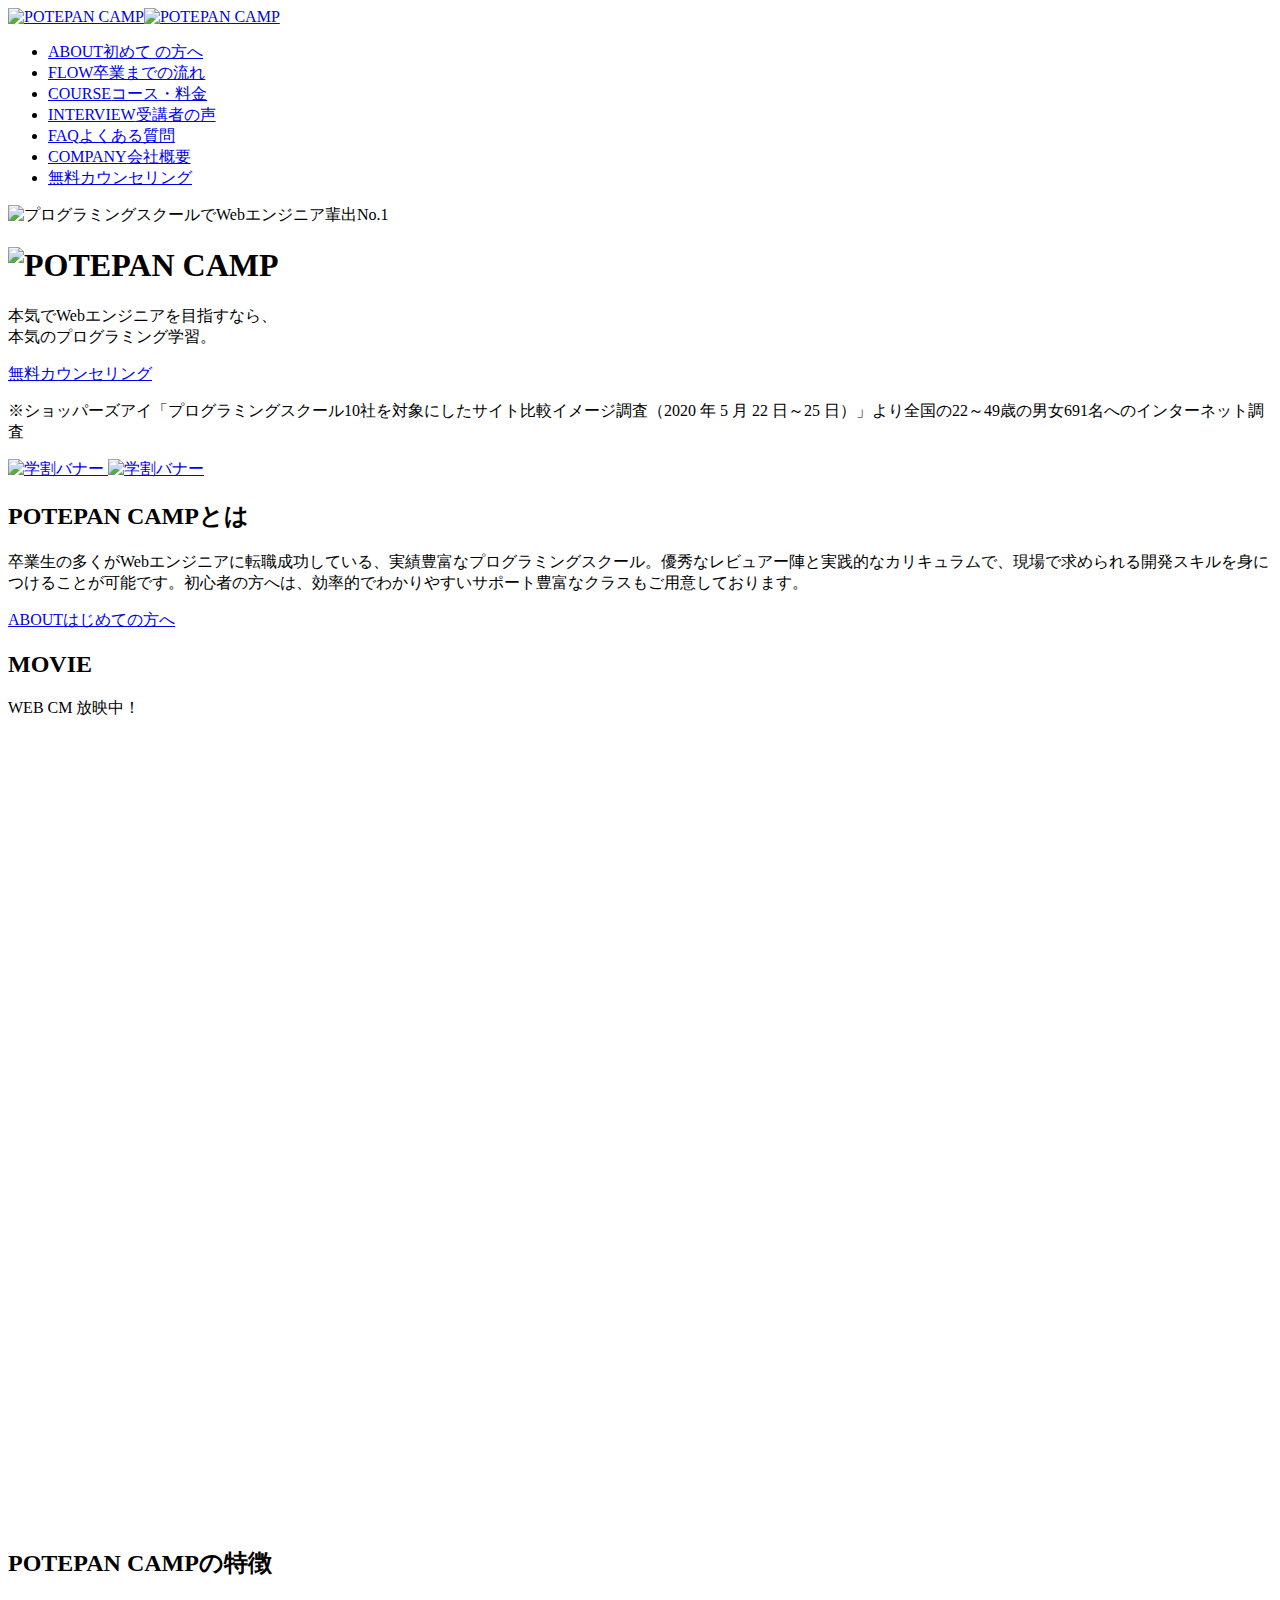
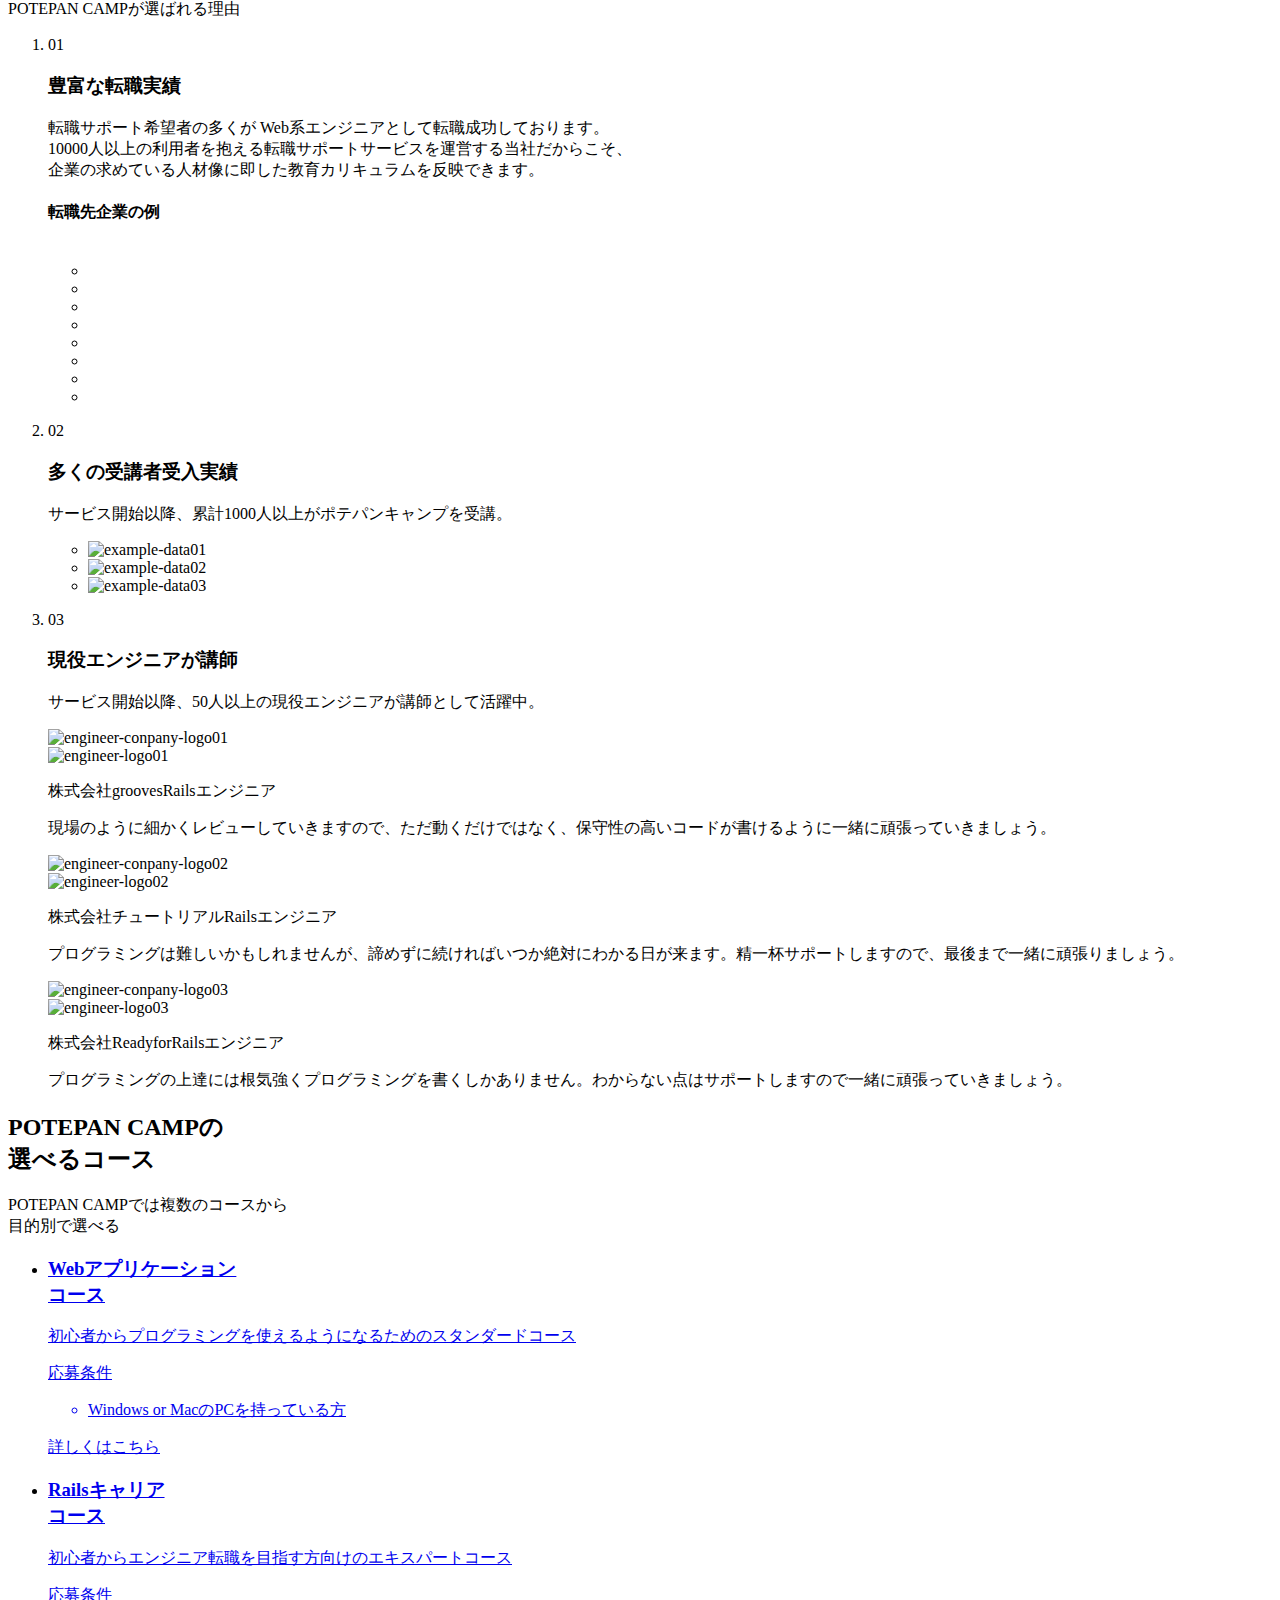
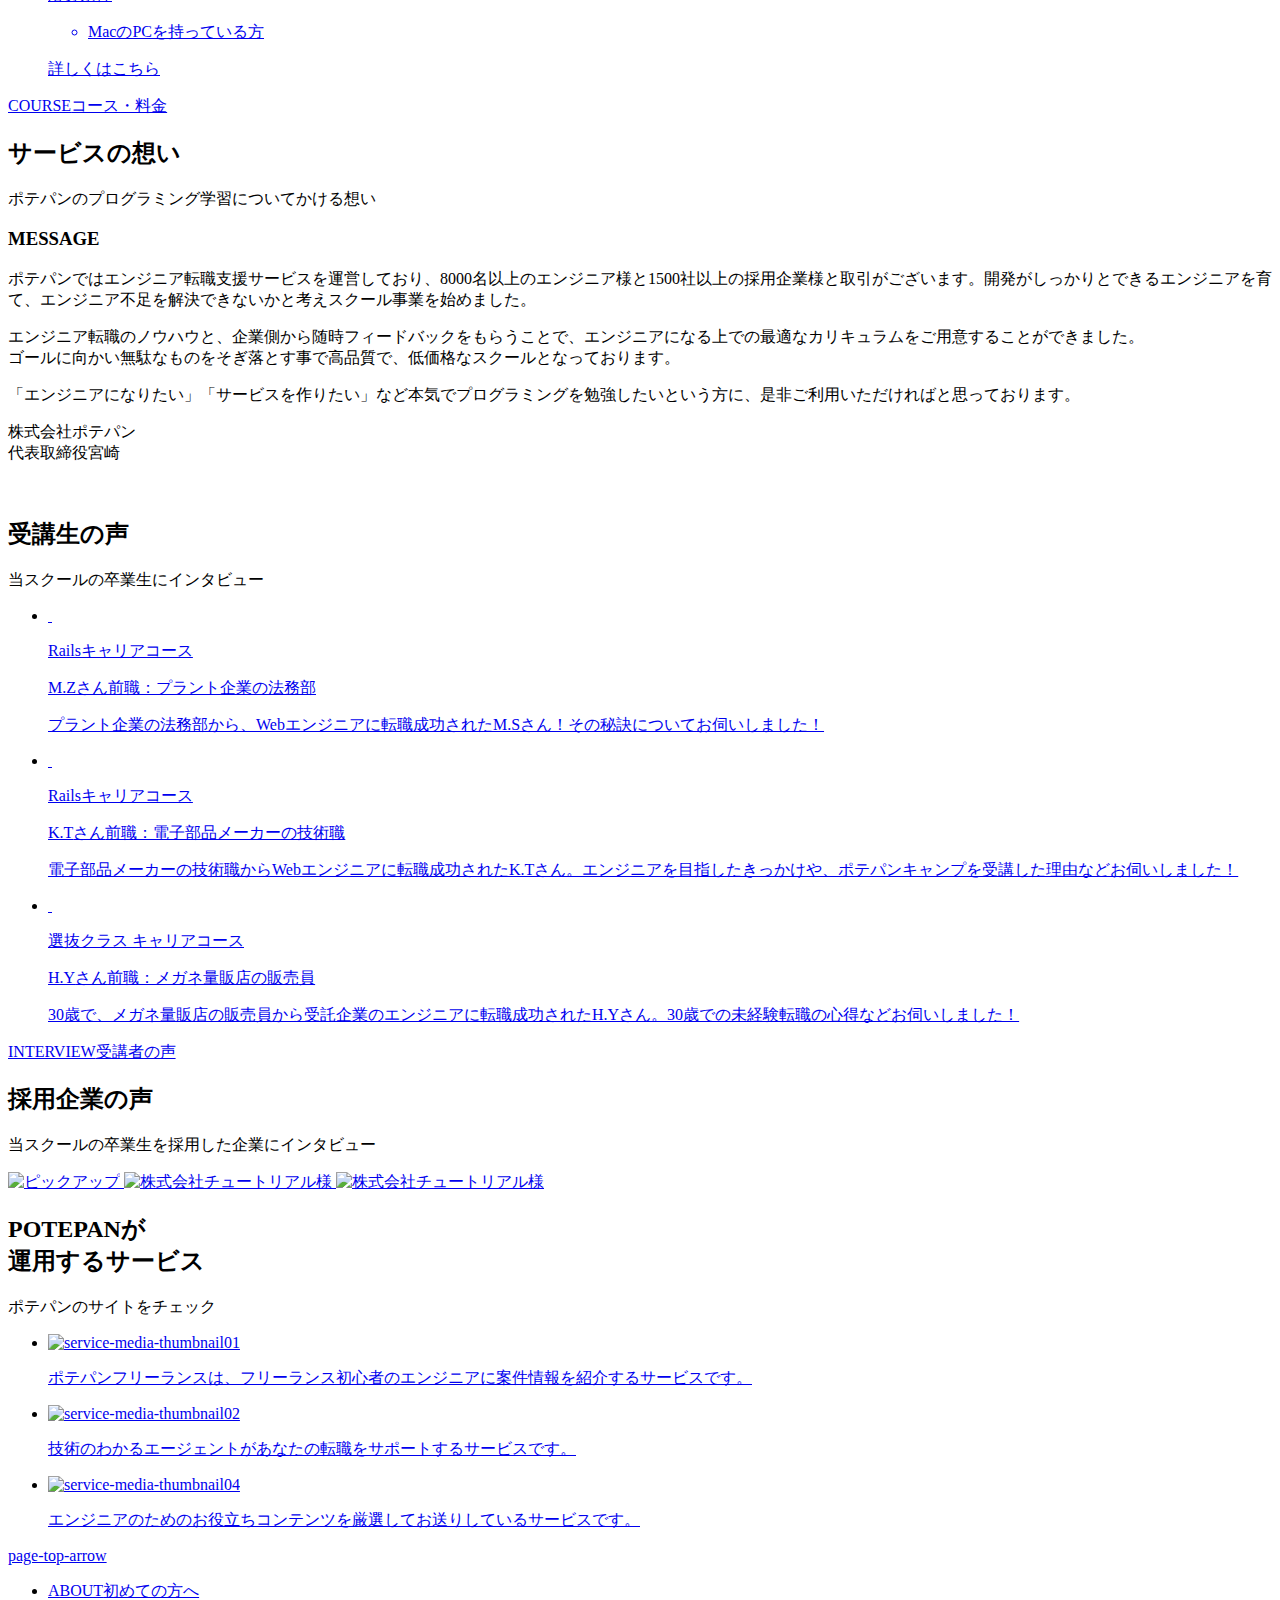
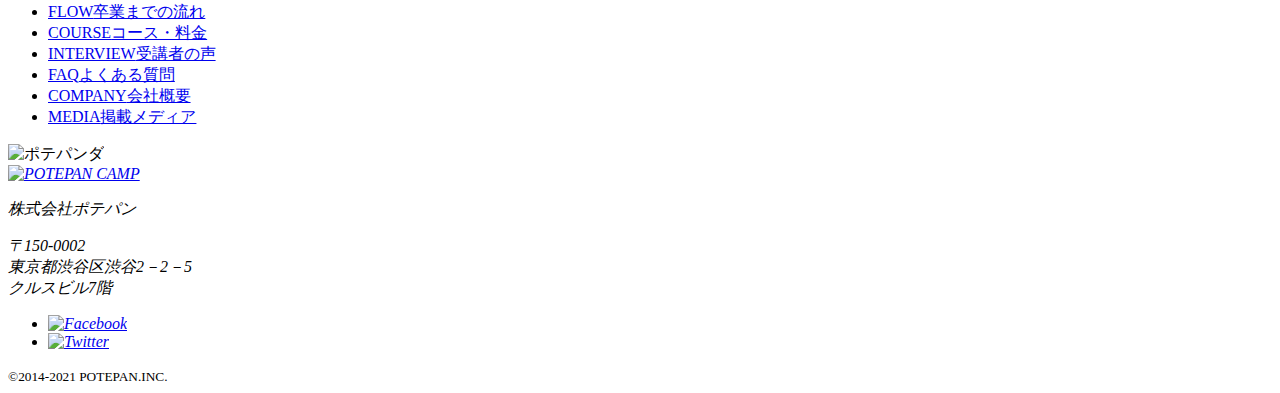
==== index.html @ 0760b10a "dasu" ====
<!DOCTYPE html>
<html lang="ja">
    <head>
        <meta charset="UTF-8">
        <meta name="viewport" content="width=device-width, user-scalable=no, initial-scale=1.0, maximum-scale=1.0, minimum-scale=1.0">
        <meta http-equiv="X-UA-Compatible" content="ie=edge">
      
        <!-- Google Tag Manager -->
        <script async="" src="https://www.google-analytics.com/analytics.js"></script><script src="https://connect.facebook.net/signals/config/1653798731471465?v=2.9.44&amp;r=stable" async=""></script><script async="" src="https://connect.facebook.net/en_US/fbevents.js"></script><script type="text/javascript" async="" src="//www.googleadservices.com/pagead/conversion_async.js"></script><script type="text/javascript" async="" src="https://static.ads-twitter.com/uwt.js"></script><script async="" src="https://www.googletagmanager.com/gtm.js?id=GTM-TR5BGK5"></script><script>(function(w,d,s,l,i){w[l]=w[l]||[];w[l].push({'gtm.start':
        new Date().getTime(),event:'gtm.js'});var f=d.getElementsByTagName(s)[0],
        j=d.createElement(s),dl=l!='dataLayer'?'&l='+l:'';j.async=true;j.src=
        'https://www.googletagmanager.com/gtm.js?id='+i+dl;f.parentNode.insertBefore(j,f);
        })(window,document,'script','dataLayer','GTM-TR5BGK5');</script>
        <!-- End Google Tag Manager -->
      
        <title>
        サイト模写　ポテパンキャンプ - Webエンジニア輩出No1プログラミングスクール  </title>
      
        <meta name="description" content="Webエンジニア輩出No1！実践的なカリキュラムと経験豊富なエンジニア陣がレベルの高いプログラミング学習をサポートします。実績豊富なメンバーがプログラミング学習からエンジニア転職までまるっとサポートいたします！">
        <meta name="keywords" content="プログラミングスクール,プログラミング学習,プログラミング学校,プログラミングオンラインスクール,エンジニア転職">
      
        <!-- favicon -->
        <link rel="icon" type="image/png" href="/wp-content/themes/potepancamp/potepancampfavicon16.ico" sizes="16x16">
        <link rel="icon" type="image/png" href="/wp-content/themes/potepancamp/potepancampfavicon32.ico" sizes="32x32">
      
        <!-- OGP -->
        <meta property="og:site_name" content="ポテパンキャンプ - Webエンジニア輩出No1プログラミングスクール">
        <meta property="og:title" content="ポテパンキャンプ - Webエンジニア輩出No1プログラミングスクール">
        <meta property="og:description" content="Webエンジニア輩出No1！実践的なカリキュラムと経験豊富なエンジニア陣がレベルの高いプログラミング学習をサポートします。実績豊富なメンバーがプログラミング学習からエンジニア転職までまるっとサポートいたします！">
        <meta property="og:type" content="website">
        <meta property="og:url" content="https://camp.potepan.com/">
        <meta property="og:image" content="https://camp.potepan.com/wp-content/themes/potepancamp/assets/images/og-top.png">
        <meta property="twitter:image" content="https://camp.potepan.com/wp-content/themes/potepancamp/assets/images/og-top.png">
        <meta name="twitter:card" content="summary_large_image">
      
        <!-- verification -->
        <meta name="facebook-domain-verification" content="g6pxb7zbok42zjj6slizc4wy8m4z3z">
        <meta name="google-site-verification" content="SO2a2pf5K6NucVqFn_NmKvJLk-2yfPYeSriF59fmJhg">
      
        <link href="css①8:6.css" rel="tstyleshee">
      
        <link rel="dns-prefetch" href="//s.w.org">
              <script type="text/javascript">
                  window._wpemojiSettings = {"baseUrl":"https:\/\/s.w.org\/images\/core\/emoji\/12.0.0-1\/72x72\/","ext":".png","svgUrl":"https:\/\/s.w.org\/images\/core\/emoji\/12.0.0-1\/svg\/","svgExt":".svg","source":{"concatemoji":"https:\/\/camp.potepan.com\/wp-includes\/js\/wp-emoji-release.min.js"}};
                  !function(a,b,c){function d(a,b){var c=String.fromCharCode;l.clearRect(0,0,k.width,k.height),l.fillText(c.apply(this,a),0,0);var d=k.toDataURL();l.clearRect(0,0,k.width,k.height),l.fillText(c.apply(this,b),0,0);var e=k.toDataURL();return d===e}function e(a){var b;if(!l||!l.fillText)return!1;switch(l.textBaseline="top",l.font="600 32px Arial",a){case"flag":return!(b=d([55356,56826,55356,56819],[55356,56826,8203,55356,56819]))&&(b=d([55356,57332,56128,56423,56128,56418,56128,56421,56128,56430,56128,56423,56128,56447],[55356,57332,8203,56128,56423,8203,56128,56418,8203,56128,56421,8203,56128,56430,8203,56128,56423,8203,56128,56447]),!b);case"emoji":return b=d([55357,56424,55356,57342,8205,55358,56605,8205,55357,56424,55356,57340],[55357,56424,55356,57342,8203,55358,56605,8203,55357,56424,55356,57340]),!b}return!1}function f(a){var c=b.createElement("script");c.src=a,c.defer=c.type="text/javascript",b.getElementsByTagName("head")[0].appendChild(c)}var g,h,i,j,k=b.createElement("canvas"),l=k.getContext&&k.getContext("2d");for(j=Array("flag","emoji"),c.supports={everything:!0,everythingExceptFlag:!0},i=0;i<j.length;i++)c.supports[j[i]]=e(j[i]),c.supports.everything=c.supports.everything&&c.supports[j[i]],"flag"!==j[i]&&(c.supports.everythingExceptFlag=c.supports.everythingExceptFlag&&c.supports[j[i]]);c.supports.everythingExceptFlag=c.supports.everythingExceptFlag&&!c.supports.flag,c.DOMReady=!1,c.readyCallback=function(){c.DOMReady=!0},c.supports.everything||(h=function(){c.readyCallback()},b.addEventListener?(b.addEventListener("DOMContentLoaded",h,!1),a.addEventListener("load",h,!1)):(a.attachEvent("onload",h),b.attachEvent("onreadystatechange",function(){"complete"===b.readyState&&c.readyCallback()})),g=c.source||{},g.concatemoji?f(g.concatemoji):g.wpemoji&&g.twemoji&&(f(g.twemoji),f(g.wpemoji)))}(window,document,window._wpemojiSettings);
              </script><script src="https://camp.potepan.com/wp-includes/js/wp-emoji-release.min.js" type="text/javascript" defer=""></script>
              <style type="text/css">
      img.wp-smiley,
      img.emoji {
          display: inline !important;
          border: none !important;
          box-shadow: none !important;
          height: 1em !important;
          width: 1em !important;
          margin: 0 .07em !important;
          vertical-align: -0.1em !important;
          background: none !important;
          padding: 0 !important;
      }
      </style>
          <link rel="stylesheet" href="https://camp.potepan.com/wp-includes/css/dist/block-library/style.min.css">
      <link rel="stylesheet" href="https://camp.potepan.com/wp-content/themes/potepancamp/assets/styles/reset.css">
      <link rel="stylesheet" href="https://camp.potepan.com/wp-content/themes/potepancamp/assets/styles/style.css">
      <link rel="stylesheet" href="https://camp.potepan.com/wp-content/themes/potepancamp/assets/styles/top.css">
      <link rel="stylesheet" href="https://camp.potepan.com/wp-content/themes/potepancamp/assets/styles/slick.css">
      <link rel="stylesheet" href="https://camp.potepan.com/wp-content/themes/potepancamp/assets/styles/slick-theme.css">
      <link rel="https://api.w.org/" href="https://camp.potepan.com/wp-json/">
      <link rel="EditURI" type="application/rsd+xml" title="RSD" href="https://camp.potepan.com/xmlrpc.php?rsd">
      <link rel="wlwmanifest" type="application/wlwmanifest+xml" href="https://camp.potepan.com/wp-includes/wlwmanifest.xml"> 
      <script src="https://googleads.g.doubleclick.net/pagead/viewthroughconversion/946089336/?random=1627722385649&amp;cv=9&amp;fst=1627722385649&amp;num=1&amp;label=CrTbCNa85okCEPjakMMD&amp;guid=ON&amp;resp=GooglemKTybQhCsO&amp;u_h=900&amp;u_w=1440&amp;u_ah=877&amp;u_aw=1370&amp;u_cd=24&amp;u_his=10&amp;u_tz=540&amp;u_java=false&amp;u_nplug=3&amp;u_nmime=4&amp;gtm=2wg7s0&amp;sendb=1&amp;ig=1&amp;frm=0&amp;url=https%3A%2F%2Fcamp.potepan.com%2F&amp;ref=https%3A%2F%2Fcamp.potepan.com%2Ffaq&amp;tiba=%E3%83%9D%E3%83%86%E3%83%91%E3%83%B3%E3%82%AD%E3%83%A3%E3%83%B3%E3%83%97%20-%20Web%E3%82%A8%E3%83%B3%E3%82%B8%E3%83%8B%E3%82%A2%E8%BC%A9%E5%87%BANo1%E3%83%97%E3%83%AD%E3%82%B0%E3%83%A9%E3%83%9F%E3%83%B3%E3%82%B0%E3%82%B9%E3%82%AF%E3%83%BC%E3%83%AB&amp;hn=www.googleadservices.com&amp;async=1&amp;rfmt=3&amp;fmt=4"></script></head>
    </head>

       <body class="page-top">
           <noscript>
               <iframe src="https://www.googletagmanager.com/ns.html?id=GTM-TR5BGK5"
               height="0" width="0" style="display:none;visibility:hidden"></iframe>
           </noscript>

          <header class="site-header">
            <div class="site-header-inner contents-tidy header-width">
               <div>
                 <a class="header-logo hover-opacity" href="/"><img class="header-logo-pc" src="https://camp.potepan.com/wp-content/themes/potepancamp/assets/images/header-logo.png" alt="POTEPAN CAMP"><img class="header-logo-sp" src="https://camp.potepan.com/wp-content/themes/potepancamp/assets/images/header-logo-sp.png" alt="POTEPAN CAMP"></a>
               </div>
      
               <div>
               <nav class="header-nav">
                 <div class="header-nav-hamburger jsc-hamburger">
                   <span class="header-nav-hamburger-line"></span>
                   <span class="header-nav-hamburger-line"></span>
                   <span class="header-nav-hamburger-line"></span>
                 </div>
      
                 <ul class="header-nav-list jsc-hamburger-list contents-tidy">
                    <li class="header-nav-item-outline">
                      <a class="header-nav-item hover-opacity" href="../about">
                        <span>ABOUT</span><span>初めて の方へ</span>
                      </a>
                    </li>
      
                    <li class="header-nav-item-outline">
                      <a class="header-nav-item hover-opacity" href="../flow">
                        <span>FLOW</span><span>卒業までの流れ</span>
                      </a>
                    </li>
      
                    <li class="header-nav-item-outline">
                      <a class="header-nav-item hover-opacity" href="../course">
                        <span>COURSE</span><span>コース・料金</span>
                      </a>
                    </li>
      
                    <li class="header-nav-item-outline">
                      <a class="header-nav-item hover-opacity" href="../interview">
                        <span>INTERVIEW</span><span>受講者の声</span>
                      </a>
                    </li>
      
                    <li class="header-nav-item-outline">
                      <a class="header-nav-item hover-opacity" href="../faq">
                        <span>FAQ</span><span>よくある質問</span>
                      </a>
                    </li>
      
                    <li class="header-nav-item-outline">
                      <a class="header-nav-item hover-opacity" href="../company">
                        <span>COMPANY</span><span>会社概要</span>
                      </a>
                    </li>
      
                    <li class="header-button-outline">
                     <div class="header-button">
                      <a href="../contact" class="link-button hover-opacity menu">
                        無料カウンセリング
                        
                      </a>
                     </div>
                    </li>
                  </ul>
                </nav>
                </div>
            </div>
          </header>

          <main>
              <section class="section-top-hero">
               <div class="content-width">
                 <div class="top-hero-box">
                   <div class="No1-notation">
                     <img src="https://camp.potepan.com/wp-content/themes/potepancamp/assets/images/home/badge-number1.svg" alt="プログラミングスクールでWebエンジニア輩出No.1">
                   </div>
                   <h1 class="top-hero-heading"><img src="https://camp.potepan.com/wp-content/themes/potepancamp/assets/images/top-hero-logo.png" alt="POTEPAN CAMP"></h1>
                   <p class="top-hero-text">本気で<span>Webエンジニア</span>を目指すなら、<br>本気のプログラミング学習。</p>
                   <div class="top-hero-button">
                     <a href="../contact" class="link-button hover-opacity no-subtitle">無料カウンセリング</a>
                   </div>
                 </div>
                 <div class="proviso">
                   <p>
                  ※ショッパーズアイ「プログラミングスクール10社を対象にしたサイト比較イメージ調査（2020 年 5 月 22 日～25 日）」より全国の22～49歳の男女691名へのインターネット調査
                   </p>
                 </div>
               </div>
              </section>

              <section class="main-section top-about">
               <div class="content-width">
                <a href="../contact">
                <img src="https://camp.potepan.com/wp-content/themes/potepancamp/assets/images/about/bnr-gakuwari-pc@2x.png" class="banner-for-students banner-for-students--pc" alt="学割バナー">
                <img src="https://camp.potepan.com/wp-content/themes/potepancamp/assets/images/about/bnr-gakuwari-sp@2x.png" class="banner-for-students banner-for-students--sp" alt="学割バナー">
                </a>
               </div>
          
               <div class="content-width top-about-content contents-tidy">
                 <div class="about-text">
                   <h2><span>POTEPAN CAMP</span>とは</h2>
                   <p>
                    卒業生の多くがWebエンジニアに転職成功している、実績豊富なプログラミングスクール。優秀なレビュアー陣と実践的なカリキュラムで、現場で求められる開発スキルを身につけることが可能です。<span class="pc-dn">初心者の方へは、効率的でわかりやすいサポート豊富なクラスもご用意しております。</span>
                   </p>
                  </div>
                  <div class="top-about-button">
                   <a href="/about" class="link-button hover-opacity inversion"><span>ABOUT</span><span>はじめての方へ</span></a>
                  </div>
                </div>
              </section>
          
              <section class="main-section">
               <div class="content-width">
                 <header class="section-header contents-tidy bottom-line">
                   <h2 class="section-main-heading">MOVIE</h2>
                   <p class="section-sub-heading">WEB CM 放映中！</p>
                 </header>
                 <div class="section-content">
                   <div class="section-movie-pc">
                     <iframe width="836px" height="470px" src="https://www.youtube.com/embed/rHGR0bAlNC8" frameborder="0" allow="accelerometer; autoplay; clipboard-write; encrypted-media; gyroscope; picture-in-picture" allowfullscreen=""></iframe>
                   </div>
                   <div class="section-movie-sp">
                     <iframe width="560px" height="315px" src="https://www.youtube.com/embed/rHGR0bAlNC8" frameborder="0" allowfullscreen="1" allow="accelerometer; autoplay; clipboard-write; encrypted-media; gyroscope; picture-in-picture"></iframe>
                   </div>
                 </div>
               </div>
              </section>
          
              <section class="main-section">
              <div class="content-width">
                  <header class="section-header contents-tidy bottom-line">
                    <h2 class="section-main-heading">
                     <span>POTEPAN CAMP</span>の特徴
                    </h2>
                    <p class="section-sub-heading">
                    <span>POTEPAN CAMP</span>が選ばれる理由
                    </p>
                  </header>
          
                  <div class="section-content">
                  <ol class="desc-list list-number">
                 
                  <li>
                    <p class="list-no">01</p>
                    <h3 class="list-title">豊富な転職実績</h3>
                    <p class="list-text">転職サポート希望者の多くが Web系エンジニアとして転職成功しております。
                    <br class="sp-dn">10000人以上の利用者を抱える転職サポートサービスを運営する当社だからこそ、<br class="sp-dn">企業の求めている人材像に即した教育カリキュラムを反映できます。</p>
                      <div class="example">
                        <div class="example-title">
                          <h4 class="example-title-heading">転職先企業の例</h4>
                          <img src="https://camp.potepan.com/wp-content/themes/potepancamp/assets/images/desc-list-example-title.png" alt="">
                        </div>
                        <ul class="example-contents contents-tidy">
                          <li>
                           <img src="https://camp.potepan.com/wp-content/themes/potepancamp/assets/images/example-company01.png" alt="">
                          </li>
                          <li>
                           <img src="https://camp.potepan.com/wp-content/themes/potepancamp/assets/images/example-company02.png" alt="">
                          </li>
                          <li>
                           <img src="https://camp.potepan.com/wp-content/themes/potepancamp/assets/images/engineer-conpany-3.png" alt="">
                          </li>
                          <li>
                           <img src="https://camp.potepan.com/wp-content/themes/potepancamp/assets/images/example-company04.png" alt="">
                          </li>
                          <li>
                           <img src="https://camp.potepan.com/wp-content/themes/potepancamp/assets/images/example-company05.png" alt="">
                          </li>
                          <li>
                           <img src="https://camp.potepan.com/wp-content/themes/potepancamp/assets/images/example-company06.png" alt="">
                          </li>
                          <li>
                           <img src="https://camp.potepan.com/wp-content/themes/potepancamp/assets/images/example-company07.png" alt="">
                          </li>
                          <li>
                          <img src="https://camp.potepan.com/wp-content/themes/potepancamp/assets/images/example-company08.png" alt="">
                          </li>
                        </ul>
                      </div>
                  </li>
          
                  <li>
                    <p class="list-no">02</p>
                    <h3 class="list-title">多くの受講者受入実績</h3>
                    <p class="list-text">サービス開始以降、累計<span>1000</span>人以上がポテパンキャンプを受講。</p>
          
                    <div class="example performance"> 
                      <ul class="example-list contents-tidy">
                         <li>
                           <img src="https://camp.potepan.com/wp-content/themes/potepancamp/assets/images/example-data01@2x.png" alt="example-data01">
                         </li>
                         <li>
                           <img src="https://camp.potepan.com/wp-content/themes/potepancamp/assets/images/example-data02.png" alt="example-data02">
                         </li>
                         <li>
                           <img src="https://camp.potepan.com/wp-content/themes/potepancamp/assets/images/example-data03.png" alt="example-data03">
                         </li>
                      </ul>
                    </div>
                  </li>
          
                  <li>
                    <p class="list-no">03</p>
                    <h3 class="list-title">現役エンジニアが講師</h3>
                    <p class="list-text">サービス開始以降、<span>50</span>人以上の現役エンジニアが講師として活躍中。</p>
          
                    <div id="jsi-engineer-list" class="engineer-list contents-tidy">

                      <div class="engineer-box">
                        <div class="engineer-media">
                          <div class="engineer-conpany-logo">
                            <img src="https://camp.potepan.com/wp-content/themes/potepancamp/assets/images/engineer-conpany-logo01.png" alt="engineer-conpany-logo01">
                          </div>
                          <div class="engineer-profile">
                            <img src="https://camp.potepan.com/wp-content/themes/potepancamp/assets/images/engineer-logo01.png" alt="engineer-logo01">
                            <p class="engineer-name contents-tidy"><span>株式会社grooves</span>Railsエンジニア</p>
                          </div>
                          <div class="engineer-text">
                          <p>現場のように細かくレビューしていきますので、ただ動くだけではなく、保守性の高いコードが書けるように一緒に頑張っていきましょう。</p>
                          </div>
                        </div>
                      </div>

                      <div class="engineer-box">
                        <div class="engineer-media">
                         <div class="engineer-conpany-logo">
                           <img src="https://camp.potepan.com/wp-content/themes/potepancamp/assets/images/engineer-conpany-logo02.png" alt="engineer-conpany-logo02">
                         </div>
                         <div class="engineer-profile">
                           <img src="https://camp.potepan.com/wp-content/themes/potepancamp/assets/images/engineer-logo02.png" alt="engineer-logo02">
                           <p class="engineer-name contents-tidy"><span>株式会社チュートリアル</span>Railsエンジニア</p>
                         </div>
                         <div class="engineer-text">
                            <p>プログラミングは難しいかもしれませんが、諦めずに続ければいつか絶対にわかる日が来ます。精一杯サポートしますので、最後まで一緒に頑張りましょう。</p>
                         </div>
                        </div>
                      </div>

                      <div class="engineer-box">
                        <div class="engineer-media">
                          <div class="engineer-conpany-logo">
                            <img src="https://camp.potepan.com/wp-content/themes/potepancamp/assets/images/engineer-conpany-logo03.png" alt="engineer-conpany-logo03">
                          </div>
                          <div class="engineer-profile">
                            <img src="https://camp.potepan.com/wp-content/themes/potepancamp/assets/images/engineer-logo03.png" alt="engineer-logo03">
                            <p class="engineer-name contents-tidy"><span>株式会社Readyfor</span>Railsエンジニア</p>
                          </div>
                          <div class="engineer-text">
                            <p>プログラミングの上達には根気強くプログラミングを書くしかありません。わからない点はサポートしますので一緒に頑張っていきましょう。</p>
                          </div>
                        </div>
                      </div>
                    </div>
                  </li>
                  </ol>
                  </div>
              </section>

              <section class="main-section top-potepan">
               <div class="content-width">
                 <header class="section-header contents-tidy bottom-line">
                   <h2 class="section-main-heading"><span>POTEPAN CAMP</span>の<br class="pc-dn">選べるコース</h2>
                   <p class="section-sub-heading"><span>POTEPAN CAMP</span>では複数のコースから<br class="pc-dn">目的別で選べる</p>
                 </header>
            
                 <div class="section-content">
                
                   <ul class="course-list">
                     <li>
                       <a class="course-media contents-tidy open" href="../course/#webapp">
                       <div class="course-title contents-tidy">
                         <h3>Webアプリケーション<br>コース</h3>
                       </div>
                       <div class="course-contents">
                         <p class="course-text orange">初心者からプログラミングを使えるようになるためのスタンダードコース</p>
                         <div>
                            <p>応募条件</p>
                            <ul class="conditions-list">
                              <li class="list-marker">Windows or MacのPCを持っている方</li>
                            </ul>
                          </div>
                            <p class="course-link hover-text-color">詳しくはこちら</p>
                        </div>
                       </a>
                      </li>
                      <li>
                        <a class="course-media contents-tidy career" href="../course/#railscareer">
                        <div class="course-title contents-tidy">
                          <h3 class="contents-tidy">Railsキャリア<br>コース</h3>
                        </div>
                        <div class="course-contents">
                           <p class="course-text red">初心者からエンジニア転職を目指す方向けのエキスパートコース</p>
                           <div>
                             <p>応募条件</p>
                             <ul class="conditions-list">
                               <li class="list-marker">MacのPCを持っている方</li>
                             </ul>
                            </div>
                            <p class="course-link hover-text-color">詳しくはこちら</p>
                        </div>
                        </a>
                      </li>
                    </ul>
                    <div class="section-button">
                      <a href="../course" class="link-button hover-opacity"><span>COURSE</span><span>コース・料金</span></a>
                    </div>
                  </div>
                </div>
              </section>
          
              <section class="main-section top-service">
                <div class="content-width">
                  <header class="section-header contents-tidy bottom-line">
                    <h2 class="section-main-heading">サービスの想い</h2>
                    <p class="section-sub-heading">ポテパンのプログラミング学習についてかける想い</p>
                  </header>
                  <div class="section-content">
                    <h3 class="message-title">MESSAGE</h3>
                    <div class="message-contents contents-tidy">
                      <div class="message-text">
                        <div>
                          <p>ポテパンではエンジニア転職支援サービスを運営しており、8000名以上のエンジニア様と1500社以上の採用企業様と取引がございます。開発がしっかりとできるエンジニアを育て、エンジニア不足を解決できないかと考えスクール事業を始めました。</p>
                          <p>エンジニア転職のノウハウと、企業側から随時フィードバックをもらうことで、エンジニアになる上での最適なカリキュラムをご用意することができました。<br>ゴールに向かい無駄なものをそぎ落とす事で高品質で、低価格なスクールとなっております。</p>
                          <p>「エンジニアになりたい」「サービスを作りたい」など本気でプログラミングを勉強したいという方に、是非ご利用いただければと思っております。</p>
                        </div>
                      </div>
                      <div class="message-thumbnail">
                        <p>株式会社ポテパン<br>代表取締役<span>宮崎</span></p>
                        <img src="https://camp.potepan.com/wp-content/themes/potepancamp/assets/images/message-thumbnail.png" alt="">
                      </div>
                    </div>
                  </div>
                </div>
              </section>
          
              <section class="main-section">
                <div class="content-width">
                 <header class="section-header contents-tidy bottom-line">
                   <h2 class="section-main-heading">受講生の声</h2>
                   <p class="section-sub-heading">当スクールの卒業生にインタビュー</p>
                 </header>
                 <div class="section-content">
                   <ul class="interview-list contents-tidy">
                     <li>
                       <a class="interview-media" href="https://camp.potepan.com/interview/716">
                       <div class="interview-media-thumbnail">
                         <img class="hover-scale sp-dn" src="https://camp.potepan.com/wp-content/uploads/2021/04/水埜さん.jpg" alt="">
                         <img class="pc-dn" src="https://camp.potepan.com/wp-content/uploads/2021/04/水埜さん.jpg" alt="">
                         <div class="interview-thumbnail-titlebox">
                           <p class="interview-thumbnail-title">Railsキャリアコース          </p>
                           <p class="interview-thumbnail-subtitle"><span><span class="name">M.Z</span>さん</span><span>前職：プラント企業の法務部</span></p>
                         </div>
                        </div>
                        <p class="interview-media-text hover-text-color">
                        プラント企業の法務部から、Webエンジニアに転職成功されたM.Sさん！その秘訣についてお伺いしました！      </p>
                       </a>
                      </li>
                      <li>
                       <a class="interview-media" href="https://camp.potepan.com/interview/708">
                       <div class="interview-media-thumbnail">
                         <img class="hover-scale sp-dn" src="https://camp.potepan.com/wp-content/uploads/2021/04/小松さん.jpg" alt="">
                         <img class="pc-dn" src="https://camp.potepan.com/wp-content/uploads/2021/04/小松さん.jpg" alt="">
                         <div class="interview-thumbnail-titlebox">
                           <p class="interview-thumbnail-title">Railsキャリアコース          </p>
                           <p class="interview-thumbnail-subtitle"><span><span class="name">K.T</span>さん</span><span>前職：電子部品メーカーの技術職</span></p>
                         </div>
                        </div>
                        <p class="interview-media-text hover-text-color">
                         電子部品メーカーの技術職からWebエンジニアに転職成功されたK.Tさん。エンジニアを目指したきっかけや、ポテパンキャンプを受講した理由などお伺いしました！      </p>
                       </a>
                      </li>
                      <li>
                       <a class="interview-media" href="https://camp.potepan.com/interview/691">
                       <div class="interview-media-thumbnail">
                         <img class="hover-scale sp-dn" src="https://camp.potepan.com/wp-content/uploads/2020/12/131478795_397238574816551_3842722825712242700_n.jpg" alt="">
                         <img class="pc-dn" src="https://camp.potepan.com/wp-content/uploads/2020/12/131478795_397238574816551_3842722825712242700_n.jpg" alt="">
                         <div class="interview-thumbnail-titlebox">
                           <p class="interview-thumbnail-title">選抜クラス キャリアコース          </p>
                           <p class="interview-thumbnail-subtitle"><span><span class="name">H.Y</span>さん</span><span>前職：メガネ量販店の販売員</span></p>
                         </div>
                       </div>
                       <p class="interview-media-text hover-text-color">
                        30歳で、メガネ量販店の販売員から受託企業のエンジニアに転職成功されたH.Yさん。30歳での未経験転職の心得などお伺いしました！      </p>
                       </a>
                      </li>
                    </ul>
                    <div class="section-button">
                      <a href="/interview" class="link-button hover-opacity"><span>INTERVIEW</span><span>受講者の声</span></a>
                    </div>
                  </div>
                </div>
              </section>
          
            <section class="main-section top-service">
              <div class="content-width">
                <header class="section-header contents-tidy bottom-line">
                  <h2 class="section-main-heading">採用企業の声</h2>
                  <p class="section-sub-heading">当スクールの卒業生を採用した企業にインタビュー</p>
                </header>
          
                <div class="section-content CorporationInterviews">
                    <div class="section-content CorporationInterview">
                     <a href="/corporation-interview-1">
                       <img class="CorporationInterview__pickup" src="https://camp.potepan.com/wp-content/themes/potepancamp/assets/images/corporation-interview/pickup.png" alt="ピックアップ">
                       <img class="CorporationInterview__thumbnail CorporationInterview__thumbnail--pc" src="https://camp.potepan.com/wp-content/themes/potepancamp/assets/images/corporation-interview/tutrial/thumbnail-pc.png" alt="株式会社チュートリアル様">
                       <img class="CorporationInterview__thumbnail CorporationInterview__thumbnail--sp" src="https://camp.potepan.com/wp-content/themes/potepancamp/assets/images/corporation-interview/tutrial/thumbnail-sp.png" alt="株式会社チュートリアル様">
                     </a>
                    </div>
                </div>
              </div>
            </section>
          
            <section class="main-section top-potepan">
            <div class="content-width">
              <header class="section-header contents-tidy bottom-line">
                <h2 class="section-main-heading"><span>POTEPAN</span>が<br class="pc-dn">運用するサービス</h2>
                <p class="section-sub-heading">ポテパンのサイトをチェック</p>
              </header>
              <div class="section-content">
                <ul class="service-list contents-tidy">
                  <li>
                    <a class="service-media" href="https://freelance.potepan.com" target="_blank">
                      <div class="service-media-thumbnail red">
                        <img class="hover-scale" src="https://camp.potepan.com/wp-content/themes/potepancamp/assets/images/service-media-thumbnail01.png" alt="service-media-thumbnail01">
                      </div>
                      <p class="service-media-text hover-text-color">ポテパンフリーランスは、フリーランス初心者のエンジニアに案件情報を紹介するサービスです。</p>
                    </a>
                  </li>
          
                  <li>
                    <a class="service-media" href="https://career.potepan.com" target="_blank">
                      <div class="service-media-thumbnail green">
                        <img class="hover-scale" src="https://camp.potepan.com/wp-content/themes/potepancamp/assets/images/service-media-thumbnail02.png" alt="service-media-thumbnail02">
                      </div>
                      <p class="service-media-text hover-text-color">技術のわかるエージェントがあなたの転職をサポートするサービスです。</p>
                    </a>
                  </li>
          
                  <li>
                    <a class="service-media" href="https://style.potepan.com" target="_blank">
                      <div class="service-media-thumbnail black">
                        <img class="hover-scale" src="https://camp.potepan.com/wp-content/themes/potepancamp/assets/images/service-media-thumbnail04.png" alt="service-media-thumbnail04">
                      </div>
                      <p class="service-media-text hover-text-color">エンジニアのためのお役立ちコンテンツを厳選してお送りしているサービスです。</p>
                    </a>
                  </li>
                </ul>
              </div>
            </div>
          </section>
        </main>
        <footer class="site-footer">
            <div class="site-footer-main contents-tidy content-width">
              <a class="page-top-button jsi-page-top contents-tidy" href="#page-top">
                <p class="page-top-arrow">page-top-arrow</p>
              </a>
          
              <ul class="footer-nav">
                <li>
                  <a class="footer-nav-item" href="/about">
                    ABOUT<span>初めての方へ</span>
                  </a>
                </li>
          
                <li>
                  <a class="footer-nav-item" href="/flow">
                    FLOW<span>卒業までの流れ</span>
                  </a>
                </li>
          
                <li>
                  <a class="footer-nav-item" href="/course">
                    COURSE<span>コース・料金</span>
                  </a>
                </li>
          
                <li>
                  <a class="footer-nav-item" href="/interview">
                    INTERVIEW<span>受講者の声</span>
                  </a>
                </li>
          
                <li>
                  <a class="footer-nav-item" href="/faq">
                    FAQ<span>よくある質問</span>
                  </a>
                </li>
          
                <li>
                  <a class="footer-nav-item" href="/company">
                    COMPANY<span>会社概要</span>
                  </a>
                </li>
          
                <li>
                  <a class="footer-nav-item" href="/media">
                    MEDIA<span>掲載メディア</span>
                  </a>
                </li>
              </ul>
          
              <div class="footer-character">
                <img src="https://camp.potepan.com/wp-content/themes/potepancamp/assets/images/footer-potepanda.png" alt="ポテパンダ">
              </div>
          
              <address class="footer-info">
                <a href="/" class="footer-logo hover-opacity"><img src="https://camp.potepan.com/wp-content/themes/potepancamp/assets/images/footer-logo.png" alt="POTEPAN CAMP"></a>
          
                <p class="footer-company">株式会社ポテパン</p>
          
                <p class="footer-address">
                  〒150-0002<br>
                  東京都渋谷区渋谷2－2－5<br>
                  クルスビル7階      </p>
          
                <ul class="footer-social">
                    <li>
                        <a class="footer-social-item hover-opacity" href="https://www.facebook.com/potepan1/" target="_blank"><img src="https://camp.potepan.com/wp-content/themes/potepancamp/assets/images/footer-social-facebook.png" alt="Facebook"></a>
                    </li>
          
                    <li>
                        <a class="footer-social-item hover-opacity" href="https://twitter.com/potepan0901" target="_blank"><img src="https://camp.potepan.com/wp-content/themes/potepancamp/assets/images/footer-social-twitter.png" alt="Twitter"></a>
                    </li>
                </ul>
              </address>
            </div>
          
            <div class="site-footer-sub content-width">
              <small class="footer-copyright">
                ©2014-2021 POTEPAN.INC.
              </small>
            </div>
        </footer> 
        <script src="https://camp.potepan.com/wp-content/themes/potepancamp/assets/scripts/libs/jquery-3.4.1.min.js"></script>
        <script src="https://camp.potepan.com/wp-content/themes/potepancamp/assets/scripts/libs/slick.js"></script>
        <script src="https://camp.potepan.com/wp-content/themes/potepancamp/assets/scripts/main.js"></script>
        <script src="https://camp.potepan.com/wp-content/themes/potepancamp/assets/scripts/openclass-lp.js"></script>
        <script src="https://camp.potepan.com/wp-includes/js/wp-embed.min.js"></script>
        <script type="text/javascript" id="" src="//statics.a8.net/a8sales/a8sales.js"></script>
        <script type="text/javascript" id=bq||(a=b.fbq=funct"">!function(b,e,f,g,a,c,d){b.fion(){a.callMethod?a.callMethod.apply(a,arguments):a.queue.push(arguments)},b._fbq||(b._fbq=a),a.push=a,a.loaded=!0,a.version="2.0",a.queue=[],c=e.createElement(f),c.async=!0,c.src=g,d=e.getElementsByTagName(f)[0],d.parentNode.insertBefore(c,d))}(window,document,"script","https://connect.facebook.net/en_US/fbevents.js");fbq("init","1653798731471465");fbq("track","PageView");</script>
        <noscript><img height="1" width="1" style="display:none" src="https://www.facebook.com/tr?id=1653798731471465&amp;ev=PageView&amp;noscript=1"></noscript>
        <script type="text/javascript" id="">(function(a,e,f,g,b,c,d){a.GoogleAnalyticsObject=b;a[b]=a[b]||function(){(a[b].q=a[b].q||[]).push(arguments)};a[b].l=1*new Date;c=e.createElement(f);d=e.getElementsByTagName(f)[0];c.async=1;c.src=g;d.parentNode.insertBefore(c,d)})(window,document,"script","https://www.google-analytics.com/analytics.js","ga");ga("create","UA-55874965-6","auto");ga("send","pageview");ga("create","UA-89555206-1","auto",{name:"myTracker"});ga("myTracker.send","pageview");</script>
        <script type="text/javascript" id="" src="https://r.moshimo.com/af/r/maftag.js"></script>
        <iframe src="https://bid.g.doubleclick.net/xbbe/pixel?d=KAE" style="display: none;">
        <html><head></head><body></body></html></iframe>
        <script src="https://analytics.twitter.com/i/adsct?type=javascript&amp;version=2.0.1&amp;p_id=Twitter&amp;p_user_id=0&amp;txn_id=nuydp&amp;events=%5B%5B%22pageview%22%2Cnull%5D%5D&amp;tw_sale_amount=0&amp;tw_order_quantity=0&amp;tw_iframe_status=0&amp;tpx_cb=twttr.conversion.loadPixels&amp;tw_document_href=https%3A%2F%2Fcamp.potepan.com%2F" type="text/javascript"></script>
    </body>
</html>
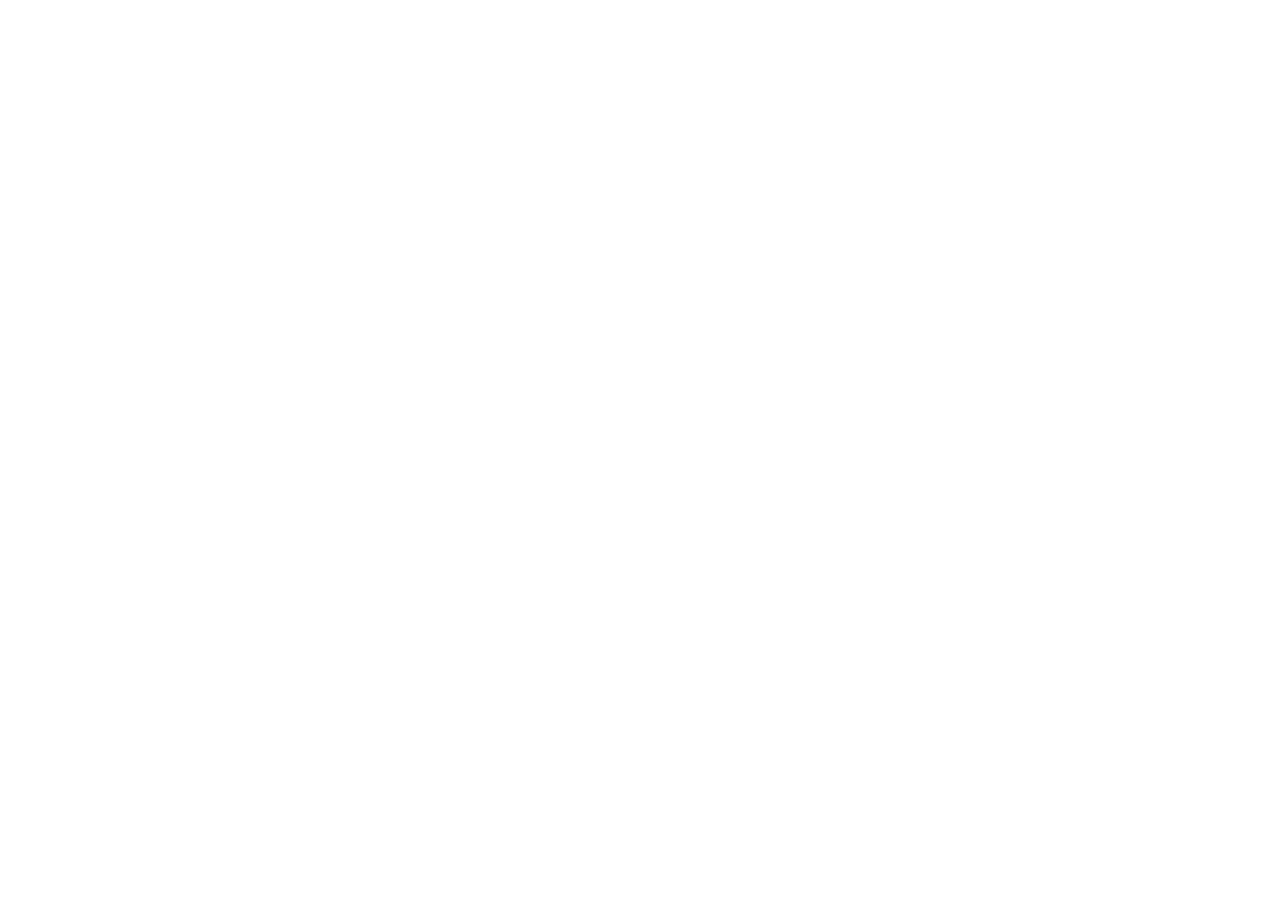
==== commit 47445065: "stylesheet2" ====
--- a/index.html
+++ b/index.html
@@ -36,8 +36,6 @@
         <!-- verification -->
         <meta name="facebook-domain-verification" content="g6pxb7zbok42zjj6slizc4wy8m4z3z">
         <meta name="google-site-verification" content="SO2a2pf5K6NucVqFn_NmKvJLk-2yfPYeSriF59fmJhg">
-      
-        <link href="css①8:6.css" rel="tstyleshee">
       
         <link rel="dns-prefetch" href="//s.w.org">
               <script type="text/javascript">
@@ -64,6 +62,7 @@
       <link rel="stylesheet" href="https://camp.potepan.com/wp-content/themes/potepancamp/assets/styles/top.css">
       <link rel="stylesheet" href="https://camp.potepan.com/wp-content/themes/potepancamp/assets/styles/slick.css">
       <link rel="stylesheet" href="https://camp.potepan.com/wp-content/themes/potepancamp/assets/styles/slick-theme.css">
+      <link href="css①8:6.css" rel="stylesheet">
       <link rel="https://api.w.org/" href="https://camp.potepan.com/wp-json/">
       <link rel="EditURI" type="application/rsd+xml" title="RSD" href="https://camp.potepan.com/xmlrpc.php?rsd">
       <link rel="wlwmanifest" type="application/wlwmanifest+xml" href="https://camp.potepan.com/wp-includes/wlwmanifest.xml"> 
--- a/css①8:6.css
+++ b/css①8:6.css
@@ -0,0 +1,1511 @@
+
+html {display: none;
+    font-size: 15px;
+    font-family: "ヒラギノ角ゴ Pro", "Hiragino Kaku Gothic Pro", メイリオ, Meiryo, sans-serif;
+    color: rgb(34, 34, 34);
+    -webkit-text-size-adjust: 100%;
+}
+
+html[Attributes Style] {
+    -webkit-locale: "ja";
+}
+
+meta, script, title, link, style, head {
+    display: none;
+}
+
+body {display: block;
+    font-family: 'Noto Sans JP', sans-serif;
+    font-weight: 400;
+    -webkit-font-smoothing: antialiased;
+}
+
+body, div, p, ul, ol, li, dl, dt, dd, table, th, td, img, figure, h1, h2, h3, h4, h5, h6, form, select {
+    margin: 0;
+    padding: 0;
+}
+
+.header {display: block;
+         padding-top: 15px;
+         padding-bottom: 15px;
+         background-color: #fff;
+         z-index: 10;
+}
+
+@media screen and (max-width: 767px)
+.content-width {max-width: none;
+                padding-left: 20px;
+                padding-right: 20px;
+}
+
+.content-width {max-width: 1140px;
+                padding-left: 50px;
+                padding-right: 50px;
+                margin-left: auto;
+                margin-right: auto;
+                position: relative;
+}
+
+.contents-tidy {display: flex;
+                justify-content: space-between;
+}
+
+.div, .nav, .header-nav, .header-nav-item {
+    display: block;
+}
+
+a {color: #222;
+text-decoration: none;
+}
+
+a:-webkit-any-link {
+    color: -webkit-link;
+    cursor: pointer;
+    text-decoration: underline;
+}
+
+.site-header {
+    width: 100%;
+    position: absolute;
+}
+
+@media screen and (max-width: 1080px)
+.site-header {
+    position: fixed;
+    background-color: #fff;
+    z-index: 10;
+    width: 100%;
+}
+
+.header-width {
+    max-width: 100%;
+    margin: 0 36px 0 36px;
+    position: relative;
+}
+
+.contents-tidy {
+    display: flex;
+    justify-content: space-between;
+}
+
+@media screen and (min-width: 767px)
+.hover-opacity {
+    transition: opacity 0.2s;
+}
+a {
+    color: #222;
+    text-decoration: none;
+}
+
+.header-logo > .header-logo-sp {
+    display: none;
+}
+
+.header-logo > .header-logo-pc {
+    width: auto;
+    height: 20px;
+}
+
+img {border: 0;
+     vertical-align: middle;
+}
+
+.site-header {
+    padding-top: 20px;
+    padding-bottom: 20px;
+}
+
+.site-header .site-header-inner > *:last-child {
+    display: inline-flex;
+}
+
+.header-nav .header-nav-hamburger {
+    cursor: pointer;
+    display: block;
+    position: relative;
+    width: 30px;
+    height: 21px;
+    z-index: 100;
+}
+
+.header-nav .header-nav-hamburger-line:first-child {
+    top: 0;
+}
+
+.header-nav .header-nav-hamburger-line {
+    position: absolute;
+    top: 50%;
+    display: block;
+    width: 100%;
+    height: 3px;
+    background-color: #222;
+    transform: translate(0, -50%);
+    border-radius: 10px;
+    transition: top 0.2s, transform 0.2s, opacity 0.3s;
+}
+
+.header-nav .header-nav-hamburger-line:last-child {
+    top: 100%;
+}
+
+.header-nav .header-nav-list {
+    top: 52px;
+}
+
+.header-nav .header-nav-list {
+    overflow-y: scroll;
+    position: fixed;
+    top: 60px;
+    left: 100%;
+    width: 100%;
+    display: block;
+    padding-top: 20px;
+    padding-bottom: 75px;
+    transition: transform 0.5s;
+    z-index: 99;
+    background-color: rgba(0, 0, 0, 0.8);
+    -webkit-overflow-scrolling: touch;
+}
+
+.header-nav-list.contents-tidy {align-items: center;
+}
+
+.contents-tidy {display: flex;
+                justify-content: space-between;
+}
+
+ul, ol {list-style: none;
+}
+
+ul {display: block;
+    list-style-type: disc;
+    margin-block-start: 1em;
+    margin-block-end: 1em;
+    margin-inline-start: 0px;
+    margin-inline-end: 0px;
+    padding-inline-start: 40px;
+}
+
+li {display: list-item;
+    text-align: -webkit-match-parent;
+}
+
+.header-nav-item {
+    padding: 20px 0;
+}
+
+ader-nav .header-nav-item > span:first-child {
+    font-size: 16px;
+    letter-spacing: 5px;
+    color: #fff;
+}
+
+.header-nav .header-nav-item > span:first-child {
+    font-family: 'Lato', sans-serif;
+}
+
+.header-nav .header-nav-item > span {
+    display: block;
+    font-weight: bold;
+    text-align: center;
+}
+
+.header-nav .header-nav-item > span:last-child {
+    font-size: 12px;
+    margin-top: 10px;
+    color: #f79314;
+    letter-spacing: 2px;
+}
+
+.header-nav .header-nav-item > span:last-child {
+    font-size: 10px;
+}
+
+header-nav .header-nav-list > li + li {
+    margin-left: 0;
+}
+
+.header-nav .header-nav-list > li + li {
+    margin-left: 30px;
+}
+
+.header-nav .header-nav-item {
+    padding: 20px 0;
+}
+
+.header-nav .header-nav-item {
+    display: block;
+}
+
+.header-nav-list > li + li:last-child {
+    margin-left: 0;
+}
+
+.header-button-outline {
+    margin-top: 20px;
+}
+
+.header-button {margin: 0 auto;
+                width: 250px;
+}
+
+.link-button {
+    display: flex;
+    flex-direction: column;
+    justify-content: center;
+    color: #fff;
+    background-color: #f79314;
+    border-radius: 30px;
+    text-decoration: none;
+    text-align: center;
+    align-items: center;
+    font-weight: bold;
+    width: 100%;
+    height: 60px;
+    font-size: 20px;
+    border: none;
+}
+
+.section-top-hero {
+    padding-top: 190px;
+    padding-bottom: 28px;
+    background-image: url(https://camp.potepan.com/wp-content/themes/potepancamp/assets/images/top-hero.png);
+    background-size: auto 100%;
+    background-position: right 0;
+    background-repeat: no-repeat;
+}
+
+section {display: block;
+}
+
+.div {display: block;
+}
+
+.top-hero-box {position: relative;
+               max-width: 337px;
+}
+
+:-webkit-any(article, aside, nav, section) h1 {
+    font-size: 1.5em;
+    margin-block-start: 0.83em;
+    margin-block-end: 0.83em;
+}
+
+h1 {display: block;
+    font-size: 2em;
+    margin-block-start: 0.67em;
+    margin-block-end: 0.67em;
+    margin-inline-start: 0px;
+    margin-inline-end: 0px;
+    font-weight: bold;
+}
+
+.top-hero-box, .top-hero-heading > img {
+    width: 100%;
+    height: auto;
+}
+
+.top-hero-box, .top-hero-box {font-size: 20px;
+    font-weight: 700;
+    text-align: left;
+    white-space: nowrap;
+    line-height: 1.7;
+}
+
+p {display: block;
+    margin-block-start: 1em;
+    margin-block-end: 1em;
+    margin-inline-start: 0px;
+    margin-inline-end: 0px;
+}
+
+.top-hero-box > * + * {margin-top: 30px;
+}
+
+.top-box .top-text > span {
+    color: #f79314;
+}
+
+.link-button.no-subtitle {font-size: 16px;
+}
+
+@media screen and (min-width: 767px)
+a.link-button {
+    color: #fff;
+}
+
+@media screen and (max-width: 1024px)
+.top-hero-box .No1-notation {
+    top: -168px;
+    right: 0;
+    left: -28px;
+}
+
+.top-hero-box .No1-notation {
+    margin: 0;
+    position: absolute;
+    top: 0;
+    right: -170px;
+}
+
+.top-box .No1-notation img {
+    width: 154px;
+    height: 154px;
+}
+
+.section-top-hero .proviso {
+    padding-top: 24px;
+    color: #888;
+    font-size: 10px;
+    max-width: 512px;
+    padding-top: 132px;
+}
+
+.proviso p {
+    background-color: inherit;
+    color: inherit;
+    padding: none;
+    background-color: rgba(255, 255, 255, .3);
+    color: #000;
+    padding: 4px;
+}
+
+@media screen and (max-width: 1024px)
+.proviso p {
+    background-color: rgba(255, 255, 255, .3);
+    color: #000;
+    padding: 4px;
+}
+
+p {
+    line-height: 1.5;
+}
+
+.main-section.top-about {
+    background-color: #f79314;
+    padding-top: 45px;
+}
+
+.main-section {
+    padding-bottom: 60px;
+}
+
+.banner-for-students--pc {display: none;
+}
+
+.banner-for-students {width: 100%;
+                      margin-bottom: 50px;
+}
+
+@media screen and (max-width: 767px)
+.banner-for-students--sp {
+    display: block;
+    margin: 0 0 50px 5px;
+}
+
+.top-about .contents-tidy {align-items: center;
+}
+
+@media screen and (max-width: 767px)
+.top-about-content {
+    flex-direction: column;
+}
+
+@media screen and (max-width: 1024px)
+.top-about-content {
+    flex-direction: column;
+    width: 100%;
+}
+
+.contents-tidy {
+    display: flex;
+    justify-content: space-between;
+}
+
+@media screen and (max-width: 767px)
+.about-text, .top-about-button {
+    width: 100%;
+}
+
+@media screen and (max-width: 1024px)
+.about-text, .top-about-button {
+    width: 100%;
+}
+
+.about-text {
+    color: #fff;
+    width: 53%;
+}
+
+@media screen and (max-width: 767px)
+.about-text h2 {
+    font-size: 26px;
+    text-align: center;
+}
+
+.about-text h2 {font-size: 40px;
+                letter-spacing: 1px;
+}
+
+h2 {
+    display: block;
+    font-size: 1.5em;
+    margin-block-start: 0.83em;
+    margin-block-end: 0.83em;
+    margin-inline-start: 0px;
+    margin-inline-end: 0px;
+    font-weight: bold;
+}
+
+.about-text h2 > span {
+    font-size: 50px;
+    font-family: 'Lato', sans-serif;
+    font-weight: 900;
+}
+
+.about-text p {
+    font-weight: 700;
+    margin-top: 15px;
+    line-height: 2.3;
+}
+
+.pc-dn {display: none !important;
+}
+
+@media screen and (max-width: 1024px){}
+.about-text + .top-about-button {
+    margin-top: 40px;
+    width: 250px;
+}}
+
+.top-about-button {
+    width: 320px;
+}
+
+.link-button.inversion {
+    color: #f79314;
+    background-color: #fff;
+    margin-right: 10px;
+}
+
+@media screen and (min-width: 767px)
+.hover-opacity {
+    transition: opacity 0.2s;
+}
+
+.link-button span:first-child {
+    letter-spacing: 4px;
+    line-height: 1.5;
+    font-family: 'Lato', sans-serif;
+}
+
+.link-button span:last-child {
+    font-size: 14px;
+}
+
+.main-section {
+    padding-top: 75px;
+    padding-bottom: 80px;
+}
+
+*, *:before, *:after {
+    word-break: break-all;
+    box-sizing: border-box;
+    -moz-box-sizing: border-box;
+    box-sizing: border-box;
+}
+
+body, div, p, ul, ol, li, dl, dt, dd, table, th, td, img, figure, h1, h2, h3, h4, h5, h6, form, select {
+    margin: 0;
+    padding: 0;
+}
+
+.section-header.contents-tidy {
+    flex-direction: column;
+    align-items: center;
+}
+
+.section-main-heading {
+    font-size: 46px;
+    font-weight: bold;
+}
+
+.section-sub-heading {
+    display: inline-block;
+    margin-top: 10px;
+    font-weight: bold;
+    font-size: 16px;
+    text-align: center;
+}
+
+.section-header.bottom-line::after {
+    content: '';
+    display: block;
+    border-bottom: solid 6px #f79314;
+    width: 50px;
+    margin-top: 20px;
+}
+
+.main-section .section-header + .section-content {
+    margin-top: 60px;
+}
+
+.section-movie-pc {text-align: center;
+}
+
+iframe[Attributes Style] {
+    width: 836px;
+    height: 470px;
+    border-top-width: 0px;
+    border-right-width: 0px;
+    border-bottom-width: 0px;
+    border-left-width: 0px;
+}
+
+iframe {
+    border-width: 2px;
+    border-style: inset;
+    border-color: initial;
+    border-image: initial;
+}
+
+.section-movie-sp {
+    display: none;
+}
+
+.section-header.contents-tidy {
+    flex-direction: column;
+    align-items: center;
+}
+
+.section-header h2 > span {
+    font-size: 50px;
+    font-family: 'Lato', sans-serif;
+    font-weight: 900;
+}
+
+.section-sub-heading > span {
+    font-family: 'Lato', sans-serif;
+}
+
+.desc-list.list-number {
+    margin-top: 110px;
+}
+
+@media screen and (max-width: 767px){
+.desc-list .example-contents > li {
+    width: unset !important;
+}
+}
+
+ol {
+    display: block;
+    list-style-type: decimal;
+    margin-block-start: 1em;
+    margin-block-end: 1em;
+    margin-inline-start: 0px;
+    margin-inline-end: 0px;
+    padding-inline-start: 40px;
+}
+
+.desc-list > li {
+    background-color: #fcfaf5;
+    border-radius: 20px;
+    text-align: center;
+    padding: 40px;
+}
+
+.list-no {
+    width: 100px;
+    height: 100px;
+    display: flex;
+    align-items: center;
+    justify-content: center;
+    margin: -90px auto 0 auto;
+    background-color: #fcfaf5;
+    border-radius: 50%;
+    color: #f79314;
+    font-weight: bold;
+    font-size: 40px;
+}
+
+.desc-list .list-title {
+    font-weight: bold;
+    font-size: 30px;
+    margin-top: -20px;
+    letter-spacing: 1px;
+}
+
+h3 {
+    display: block;
+    font-size: 1.17em;
+    margin-block-start: 1em;
+    margin-block-end: 1em;
+    margin-inline-start: 0px;
+    margin-inline-end: 0px;
+    font-weight: bold;
+}
+
+@media screen and (max-width: 1080px)
+.list-text .sp-dn {
+    display: none;
+}
+
+.desc-list .example {
+    background-color: #fff;
+    width: 100%;
+    margin-top: 40px;
+    border-radius: 20px;
+    padding: 30px;
+}
+
+.desc-list .example-title {
+    display: inline-block;
+}
+
+.example-title-heading {
+    display: inline-block;
+    font-weight: bold;
+    font-size: 24px;
+    vertical-align: bottom;
+    line-height: 1;
+}
+
+h4 {
+    display: block;
+    margin-block-start: 1.33em;
+    margin-block-end: 1.33em;
+    margin-inline-start: 0px;
+    margin-inline-end: 0px;
+    font-weight: bold;
+}
+
+.desc-list .example-title img {
+    margin-left: 10px;
+    width: 34px;
+    height: auto;
+}
+
+.desc-list .example-title::after {
+    content: '';
+    display: block;
+    border-bottom: solid 4px #f79314;
+    margin-top: 10px;
+}
+
+.desc-list .example-contents {
+    margin-top: 15px;
+}
+
+.example-contents.contents-tidy {
+    flex-wrap: wrap;
+}
+
+.contents-tidy {
+    display: flex;
+    justify-content: space-between;
+}
+
+@media screen and (max-width: 767px)
+li {width: 50%;
+    height: 72px;
+}
+
+
+ol ul {
+    list-style-type: circle;
+    margin-block-start: 0px;
+    margin-block-end: 0px;
+}
+
+@media screen and (max-width: 1080px)
+.desc-list .example-contents > li {
+    padding-left: 10px;
+    padding-right: 10px;
+}
+
+.desc-list .example-contents > li {
+    width: 25%;
+    padding-left: 20px;
+    padding-right: 20px;
+}
+
+.desc-list .example-contents img {
+    width: 100%;
+    height: auto;
+}
+
+.desc-list > li + li {
+    margin-top: 90px;
+}
+
+.desc-list > li {
+    background-color: #fcfaf5;
+    border-radius: 20px;
+    text-align: center;
+    padding: 40px;
+}
+
+.list-no {
+    width: 100px;
+    height: 100px;
+    display: flex;
+    align-items: center;
+    justify-content: center;
+    margin: -90px auto 0 auto;
+    background-color: #fcfaf5;
+    border-radius: 50%;
+    color: #f79314;
+    font-weight: bold;
+    font-size: 40px;
+}
+
+.desc-list .list-text {
+    font-size: 16px;
+    margin-top: 30px;
+    letter-spacing: 1.5px;
+    font-weight: 500;
+    line-height: 2;
+}
+
+.desc-list .list-text span {
+    color: #f79314;
+    font-size: 30px;
+    font-family: 'Lato', sans-serif;
+    font-weight: 900;
+    line-height: 1;
+}
+
+@media screen and (max-width: 1080px)
+.desc-list .example.performance {
+    padding: 30px;
+}
+
+.desc-list .example.performance {
+    padding: 40px 70px;
+}
+
+@media screen and (max-width: 1080px)
+.desc-list .example-list {
+    margin: 0 -30px;
+}
+
+.desc-list .example-list {
+    margin: 0 -60px;
+}
+
+@media screen and (max-width: 1080px)
+.desc-list .example-list > li {
+    padding: 0 30px;
+}
+
+.desc-list .example-list > li {
+    padding: 0 60px;
+    width: calc(100% / 3);
+    display: flex;
+}
+
+.desc-list .example-list img {
+    width: 100%;
+    height: -webkit-fill-available;
+}
+
+@media screen and (max-width: 1080px)
+.desc-list .example-list > li {
+    padding: 0 30px;
+}
+
+.desc-list .list-text {
+    font-size: 16px;
+    margin-top: 30px;
+    letter-spacing: 1.5px;
+    font-weight: 500;
+    line-height: 2;
+}
+
+.engineer-list {
+    margin-top: 45px;
+    margin-left: -15px;
+    margin-right: -15px;
+}
+
+.engineer-list .engineer-box {
+    background-color: #fff;
+    border-radius: 15px;
+    margin: 0 15px;
+    width: calc(100% / 3);
+}
+
+.engineer-media {
+    display: flex;
+    flex-direction: column;
+    align-items: center;
+    font-weight: bold;
+    padding: 20px;
+}
+
+.engineer-conpany-logo {
+    height: 100px;
+    display: flex;
+    align-items: center;
+    justify-content: center;
+}
+
+.engineer-conpany-logo > img {
+    width: 100%;
+}
+
+img[Attributes Style] {
+}
+
+.engineer-profile {
+    display: flex;
+    align-items: center;
+    width: 100%;
+}
+
+.engineer-name.contents-tidy {
+    flex-direction: column;
+}
+
+.engineer-name {text-align: start;
+                margin-left: 15px;
+                font-size: 20px;
+}
+
+.engineer-name > span {color: #f79314;
+                       font-size: 14px;
+}
+
+.engineer-text {
+    width: 100%;
+    position: relative;
+    background-color: #f6f6f6;
+    padding: 20px;
+    border-radius: 10px;
+    margin-top: 20px;
+    text-align: start;
+}
+
+.engineer-text::before {
+    content: '';
+    position: absolute;
+    top: -25px;
+    left: 29px;
+    margin-left: -15px;
+    border: 15px solid transparent;
+    border-bottom: 15px solid #f6f6f6;
+}
+
+.main-section.top-potepan {
+    position: relative;
+    overflow: hidden;
+    padding-top: 40px;
+    padding-bottom: 80px;
+    background-color: #f6f6f6;
+}
+
+.main-section.top-potepan > * {
+    position: relative;
+    z-index: 1;
+}
+
+.top-potepan .content-width {
+    background-image: url(../images/bg-section-top-course.png);
+    background-size: 281px 275px;
+    background-repeat: no-repeat;
+    background-position: calc(100% - 50px) top;
+    padding-top: 35px;
+}
+
+.section-header {width: 100%;
+}
+
+.section-header h2 > span {
+    font-size: 50px;
+    font-family: 'Lato', sans-serif;
+    font-weight: 900;
+}
+
+.pc-dn {
+    display: none !important;
+}
+
+on-sub-heading {
+    display: inline-block;
+    margin-top: 10px;
+    font-weight: bold;
+    font-size: 16px;
+    text-align: center;
+}
+
+.-heading {
+    display: inline-block;
+    margin-top: 10px;
+    font-weight: bold;
+    font-size: 16px;
+    text-align: center;
+}
+
+.course-media {font-weight: bold;
+               padding: 30px;
+               background-color: #fff;
+}
+
+.course-media.open .course-title {
+    border-image: linear-gradient(to right, #ff6d00 0%, #f79214 100%);
+    border-image-slice: 1;
+}
+
+.course-title.contents-tidy {justify-content: center;
+                             align-items: center;
+}
+
+.course-title {width: 30%;
+               margin-left: -50px;
+               margin-right: 30px;
+               border: solid 3px;
+}
+
+.course-title h3 {font-size: 24px;
+                  text-align: center;
+}
+
+.course-contents {width: calc(70% + 30px);
+                  position: relative;
+}
+
+.course-media.open .course-text {color: #f79314;
+}
+
+.course-text {font-size: 16px;
+              line-height: 1;
+}
+
+.course-contents > div {margin-top: 20px;
+}
+
+.course-contents > div p {
+    display: inline-block;
+    font-weight: 400;
+    color: #fff;
+    background: linear-gradient(90deg, #212121, #444);
+    padding: 2px 20px;
+    border-radius: 20px;
+}
+
+.conditions-list {
+    margin-top: 7px;
+    padding-bottom: 20px;
+}
+
+.list-marker {
+    margin-left: 1.9em;
+    text-indent: -1.9em;
+}
+
+.list-marker::before {
+    content: '';
+    display: inline-block;
+    width: 8px;
+    height: 8px;
+    border-radius: 50%;
+    vertical-align: middle;
+    background-color: #f79214;
+    margin: 0 10px;
+}
+
+.course-link {
+    position: absolute;
+    right: 20px;
+    bottom: 0;
+    font-size: 12px;
+    color: #999;
+}
+@media screen and (min-width: 767px)
+.hover-text-color {transition: 0.2s;
+}
+
+.course-link::after {
+    content: '';
+    display: block;
+    position: absolute;
+    width: 10px;
+    height: 10px;
+    bottom: 4px;
+    right: -18px;
+    border-right: solid 3px #f79214;
+    border-top: solid 3px #f79214;
+    transform: rotate(45deg);
+}
+
+.course-media.career .course-text {
+    color: #f75307;
+}
+
+.section-button {margin-top: 60px;
+                 width: 300px;
+                 margin-left: auto;
+                 margin-right: auto;
+}
+
+@media screen and (min-width: 767px)
+a.link-button {
+    color: #fff;
+}
+
+@media screen and (min-width: 767px)
+.hover-opacity {
+    transition: opacity 0.2s;
+}
+
+.link-button span:last-child {font-size: 14px;
+}
+
+.main-section.top-service, .main-section.top-works {
+    background-color: #fcfaf5;
+}
+
+.main-section {padding-top: 75px;
+               padding-bottom: 80px;
+}
+
+@media screen and (max-width: 1024px)
+.message-title {
+    font-size: 32px;
+    background: -webkit-linear-gradient(0deg, #ff802c, #f79214);
+    -webkit-background-clip: text;
+    -webkit-text-fill-color: transparent;
+}
+
+.message-title {
+    display: inline-block;
+    font-size: 50px;
+    color: #ff802c;
+    background: -webkit-linear-gradient(0deg, #ff802c, #f79214);
+    -webkit-background-clip: text;
+    -webkit-text-fill-color: transparent;
+    line-height: 1;
+    letter-spacing: 3px;
+    position: relative;
+    z-index: 1;
+    margin-left: 20px;
+    font-family: 'Lato', sans-serif;
+    font-weight: 900;
+}
+
+.message-contents.contents-tidy {align-items: center;
+}
+
+@media screen and (max-width: 1024px)
+.message-contents {
+    flex-direction: column;
+    position: relative;
+    background-color: #fff;
+    padding: 45px 40px 40px;
+}
+
+.message-contents {
+    margin-top: -20px;
+    position: relative;
+}
+
+@media screen and (max-width: 1024px)
+.message-text {
+    padding: 0;
+    margin-right: 0;
+    margin-top: 30px;
+    order: 2;
+}
+.message-text {
+    background-color: #fff;
+    padding: 40px 150px 40px 40px;
+    margin-right: -100px;
+}
+
+body {-webkit-font-smoothing: antialiased;
+}
+
+html {-webkit-text-size-adjust: 100%;
+}
+
+.message-text p {line-height: 2;
+                 font-weight: 500;
+}
+
+.message-text p + p {margin-top: 40px;
+}
+
+@media screen and (max-width: 1024px)
+.message-thumbnail {
+    order: 1;
+}
+
+.message-thumbnail {position: relative;
+}
+
+.message-thumbnail p {
+    position: absolute;
+    padding: 20px;
+    font-size: 16px;
+    font-weight: bold;
+    color: #fff;
+    text-shadow: 1px 1px 10px #808080;
+}
+
+.message-thumbnail p span {font-size: 24px;
+}
+
+@media screen and (max-width: 1024px)
+.message-thumbnail > img {
+    width: 100%;
+}
+
+@media screen and (max-width: 840px)
+.interview-list {
+    padding-left: 80px;
+    padding-right: 80px;
+}
+
+@media screen and (max-width: 1070px)
+.interview-list {
+    display: block;
+    margin-left: 0;
+    margin-right: 0;
+    padding-left: 160px;
+    padding-right: 160px;
+}
+
+@media screen and (max-width: 1070px)
+.interview-list > li {
+    padding-left: 0;
+    padding-right: 0;
+    width: 100%;
+}
+
+.interview-list > li {
+    padding-left: 20px;
+    padding-right: 20px;
+    width: calc(100% / 3);
+}
+
+.interview-media .interview-media-thumbnail {
+    position: relative;
+    padding-top: 100%;
+}
+
+.interview-media-thumbnail {
+    overflow: hidden;
+}
+
+.interview-media .interview-media-thumbnail img {
+    width: 100%;
+    height: 100%;
+    object-fit: cover;
+    position: absolute;
+    top: 0;
+    left: 0;
+}
+
+@media screen and (min-width: 767px)
+.hover-scale {
+    transition: transform 0.2s;
+}
+
+.pc-dn {
+    display: none !important;
+}
+
+.interview-media .interview-thumbnail-titlebox {
+    position: absolute;
+    bottom: 0;
+    left: 0;
+    right: 0;
+    padding: 80px 20px 15px;
+    background: -webkit-linear-gradient(to top, rgba(0, 0, 0, 0.8) 55%, rgba(30, 30, 30, 0.7), rgba(50, 50, 50, 0));
+    background: linear-gradient(to top, rgba(0, 0, 0, 0.8) 55%, rgba(30, 30, 30, 0.7), rgba(50, 50, 50, 0));
+}
+
+.interview-media .interview-thumbnail-titlebox .interview-thumbnail-title {
+    font-size: 16px;
+    font-weight: bold;
+    color: #f79314;
+}
+
+.interview-media .interview-thumbnail-titlebox .interview-thumbnail-subtitle .name {
+    font-size: 20px;
+}
+
+.interview-media .interview-thumbnail-titlebox .interview-thumbnail-subtitle > *:last-child {
+    font-size: 12px;
+    margin-left: 15px;
+}
+
+.interview-media .interview-media-text {
+    font-size: 15px;
+    font-weight: bold;
+    margin-top: 15px;
+    line-height: 1.8;
+}
+
+@media screen and (max-width: 1070px)
+.interview-list > li + li {
+    margin-top: 20px;
+    padding-top: 30px;
+    border-top: solid 1px #efefef;
+}
+
+@media screen and (max-width: 1070px)
+.interview-list > li {
+    padding-left: 0;
+    padding-right: 0;
+    width: 100%;
+}
+
+.interview-media .interview-thumbnail-titlebox .interview-thumbnail-subtitle {
+    font-size: 16px;
+    font-weight: bold;
+    color: #fff;
+    margin-top: 5px;
+    padding-top: 4px;
+    border-top: 1px solid #fff;
+}
+
+@media screen and (min-width: 767px)
+a:hover .hover-text-color, .hover-text-color:hover {
+    color: #f79314;
+}
+
+.section-button {
+    margin-top: 60px;
+    width: 300px;
+    margin-left: auto;
+    margin-right: auto;
+}
+
+@media screen and (min-width: 767px)
+a.link-button {/* color: #fff; */
+}
+
+@media screen and (min-width: 767px)
+.hover-opacity {
+    transition: opacity 0.2s;
+}
+
+@media screen and (min-width: 767px)
+a.link-button {
+    /* color: #fff; */
+}
+
+.main-section.top-service, .main-section.top-works {
+    background-color: #fcfaf5;
+}
+
+.CorporationInterview__pickup {
+    position: absolute;
+    width: 121px;
+}
+
+.CorporationInterview__thumbnail--pc {
+    display: block;
+}
+
+.CorporationInterview__thumbnail {
+    width: 100%;
+}
+
+.CorporationInterview__thumbnail--sp {
+    display: none;
+}
+
+.service-list {
+    margin-right: -20px;
+    margin-left: -20px;
+}
+
+.service-list > li {
+    padding-right: 20px;
+    padding-left: 20px;
+    width: calc(100% / 3);
+}
+
+.service-media-text {
+    margin-top: 20px;
+    font-weight: bold;
+    font-size: 16px;
+    line-height: 1.8;
+}
+
+.service-media-thumbnail.green {
+    border-color: #08af77;
+}
+
+.service-media-thumbnail {
+    display: flex;
+    align-items: center;
+    background-color: #fff;
+    border: solid 2px;
+    border-radius: 10px;
+    padding: 0 20px;
+    height: 190px;
+    box-sizing: border-box;
+}
+
+.site-footer {
+    padding-top: 80px;
+    padding-bottom: 40px;
+    background-color: #f79314;
+}
+
+footer {display: block;
+}
+
+.page-top-button.contents-tidy {
+    align-items: center;
+    justify-content: center;
+}
+
+.page-top-button {
+    position: absolute;
+    width: 50px;
+    height: 50px;
+    top: -105px;
+    right: 50px;
+    border-radius: 50%;
+    background-color: #fff;
+    box-shadow: 0 12px 30px -15px;
+    transition: 0.2s;
+}
+
+.page-top-arrow {
+    display: inline-block;
+    height: 10px;
+    width: 10px;
+    border-left: solid 3px #f79214;
+    border-top: solid 3px #f79214;
+    transform: rotate(45deg);
+    text-decoration: none;
+    text-indent: 100%;
+    white-space: nowrap;
+    overflow: hidden;
+}
+
+.site-footer-main .footer-nav {order: 2;
+}
+
+.footer-nav-item:link, .footer-nav-item:visited {
+    color: #fff;
+}
+
+.footer-nav-item {font-size: 16px;
+                  font-weight: bold;
+                  color: #fff;
+}
+
+.footer-nav-item > span {
+    font-weight: normal;
+    margin-left: 1em;
+}
+
+li {display: list-item;
+    text-align: -webkit-match-parent;
+}
+
+.footer-nav > li + li {
+    margin-top: 30px;
+}
+
+.site-footer-main .footer-character {
+    order: 3;
+    align-self: flex-end;
+}
+
+.footer-character > img {
+    width: auto;
+    height: 70px;
+}
+
+.site-footer-main .footer-info {order: 1;
+}
+
+.footer-info {display: block;
+              color: #fff;
+}
+
+address {font-style: normal;
+}
+
+.footer-info .footer-logo {
+    display: inline-block;
+    max-width: 280px;
+}
+
+@media screen and (min-width: 767px)
+.hover-opacity {
+    transition: opacity 0.2s;
+}
+
+.footer-info .footer-logo > img {
+    width: 100%;
+    height: auto;
+}
+
+.footer-info .footer-logo + .footer-company {
+    margin-top: 25px;
+}
+
+.footer-info .footer-company, .footer-info .footer-address {
+    font-size: 16px;
+    font-weight: bold;
+}
+
+.footer-info .footer-company + .footer-address {
+    margin-top: 10px;
+}
+
+.footer-info .footer-address + .footer-social {
+    margin-top: 35px;
+}
+
+.footer-info .footer-social-item {
+    display: block;
+    max-width: 60px;
+}
+
+@media screen and (min-width: 767px)
+.hover-opacity {
+    transition: opacity 0.2s;
+}
+
+.footer-info .footer-social-item > img {
+    width: 100%;
+    height: auto;
+}
+
+.footer-info .footer-social > li + li {
+    margin-left: 20px;
+}
+
+.footer-info .footer-social-item {
+    display: block;
+    max-width: 60px;
+}
+
+@media screen and (min-width: 767px)
+.hover-opacity {
+    transition: opacity 0.2s;
+}
+
+.site-footer .site-footer-main + .site-footer-sub {
+    margin-top: 60px;
+}
+
+.footer-copyright {
+    color: #fff;
+    font-size: 12px;
+}
+
+small {
+    font-size: smaller;
+}
+
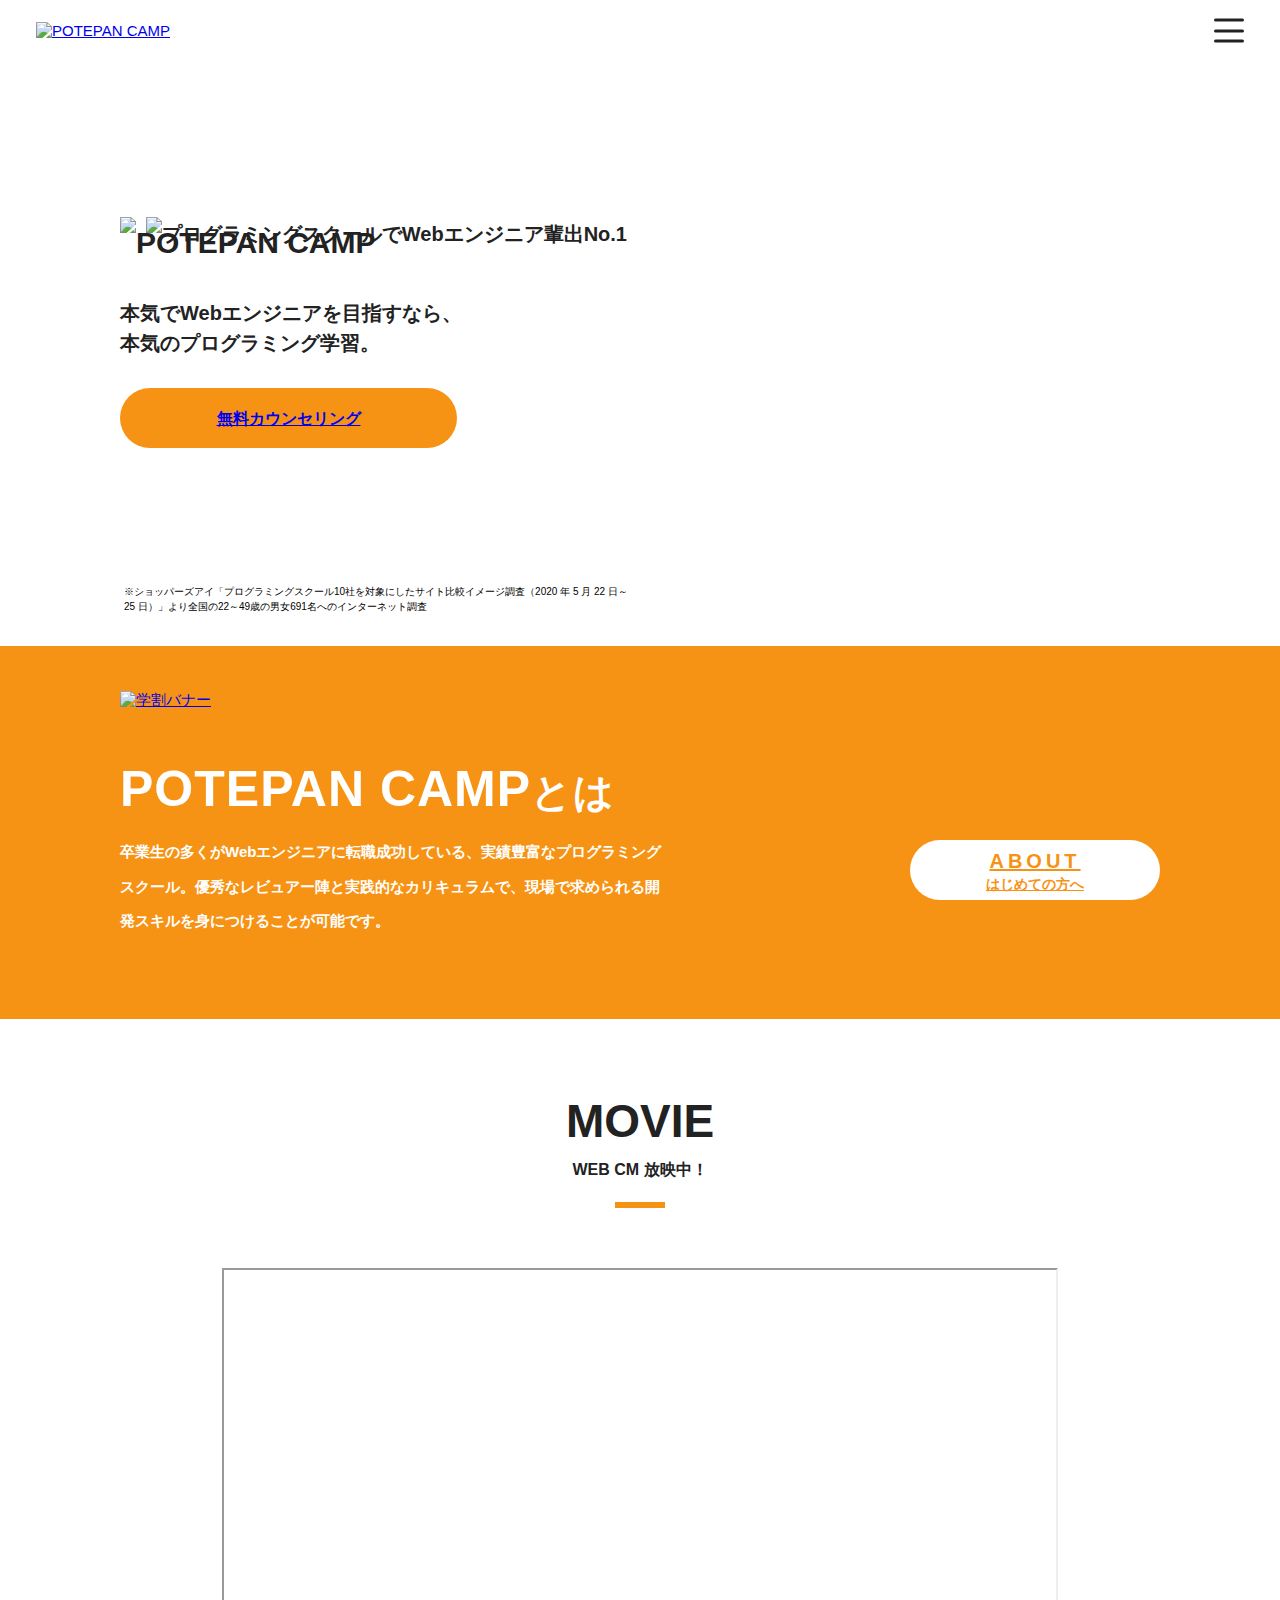
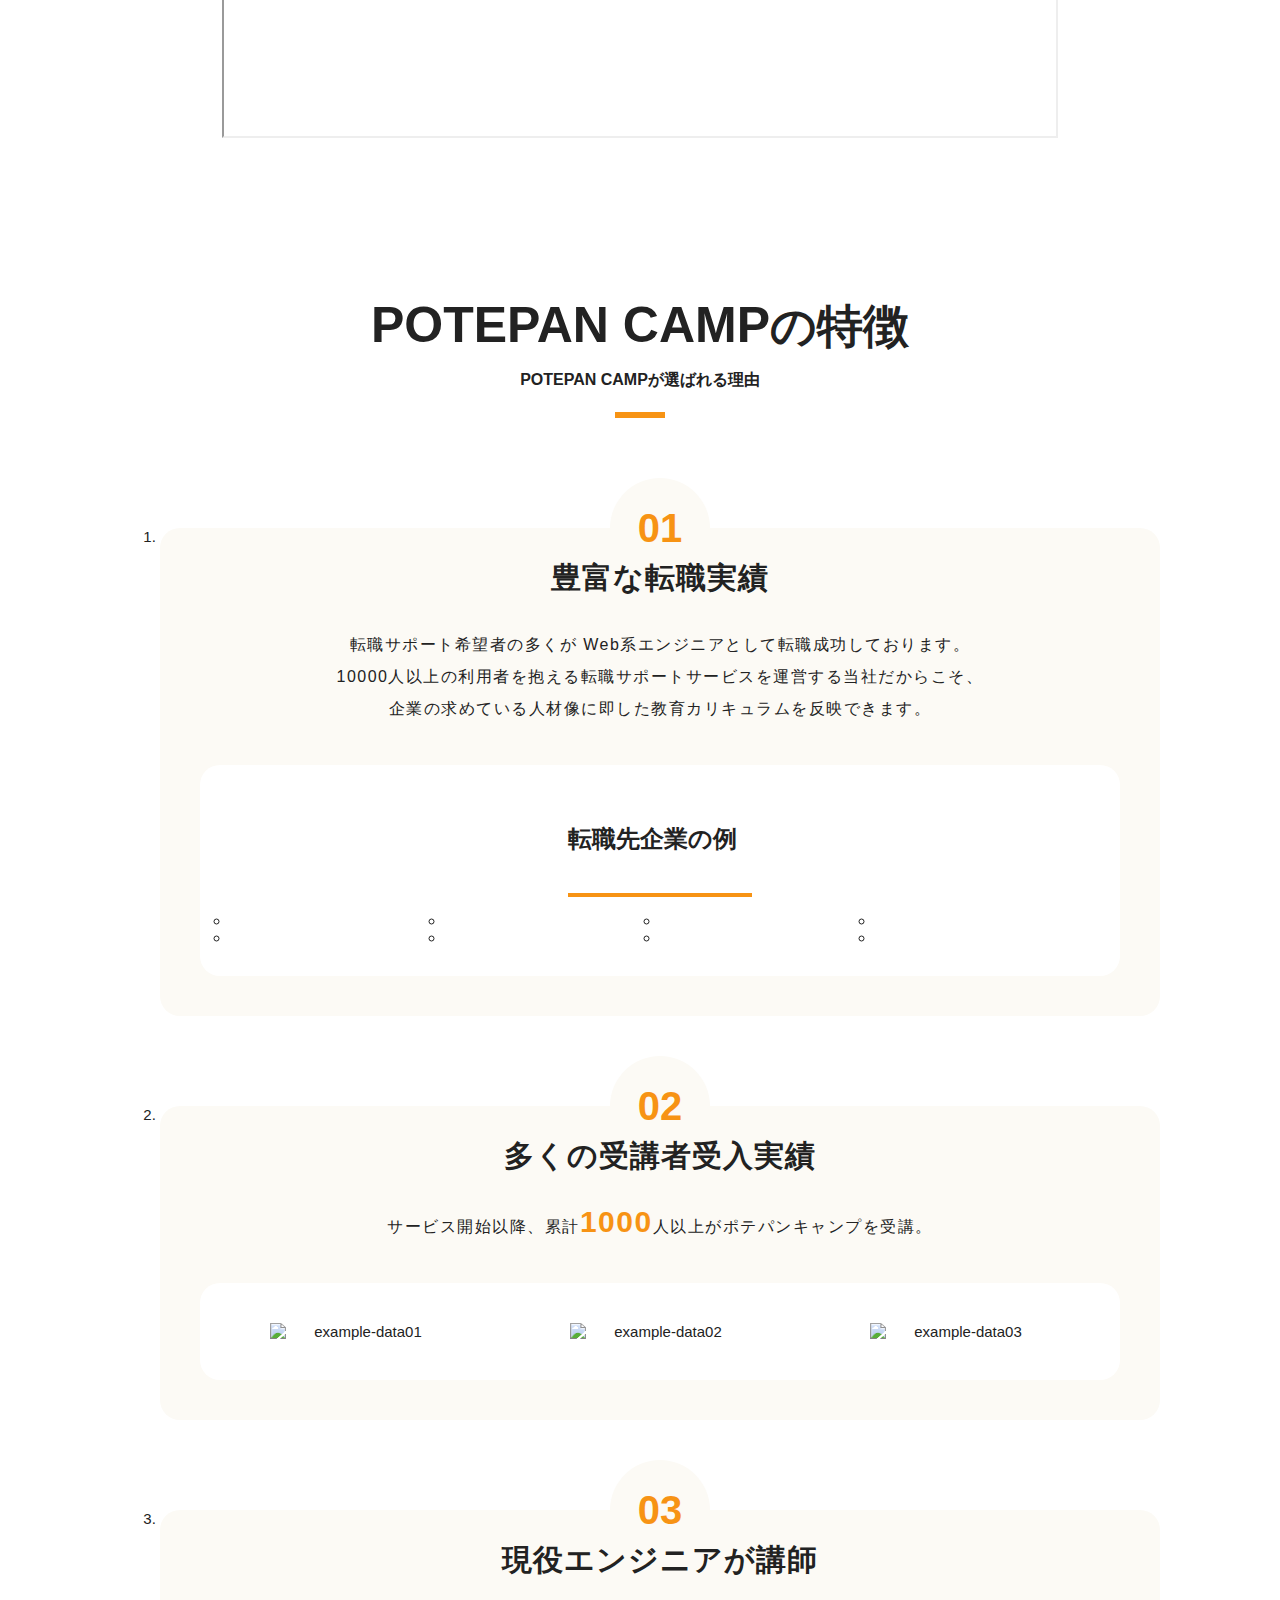
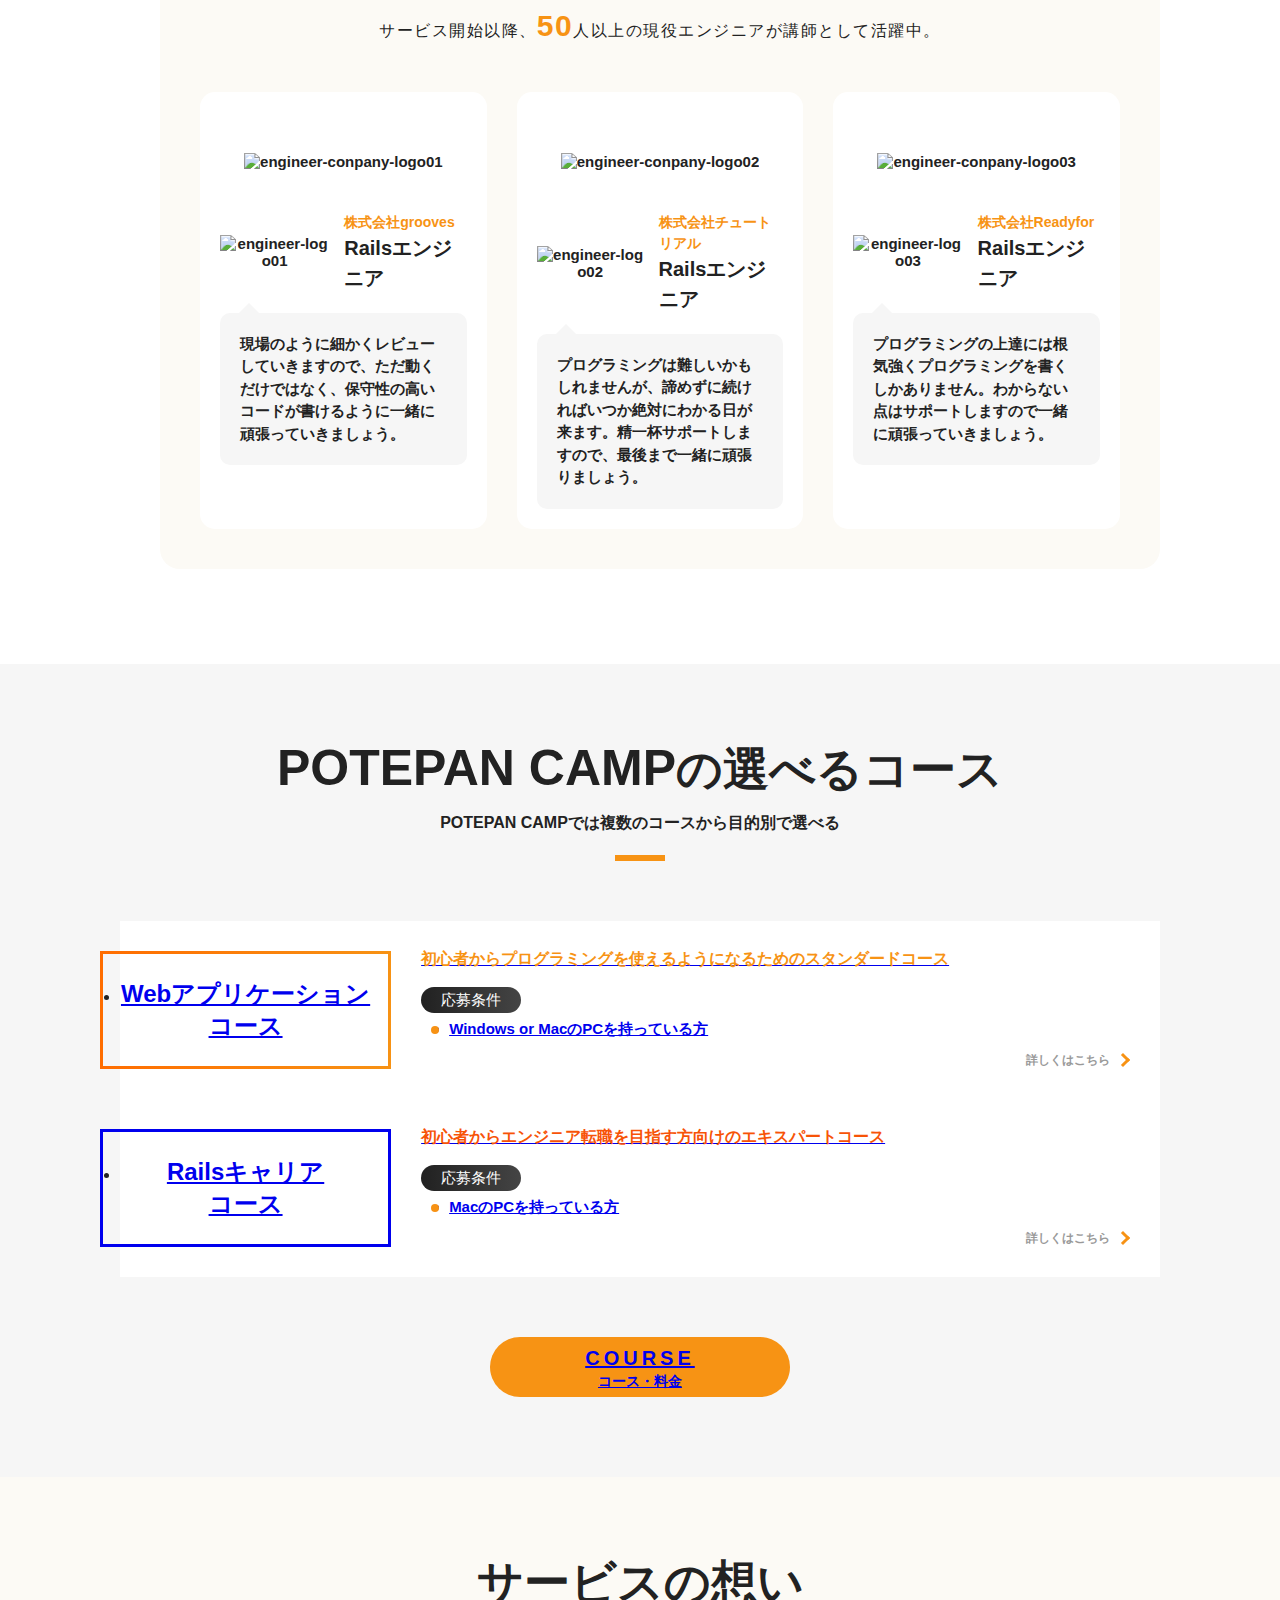
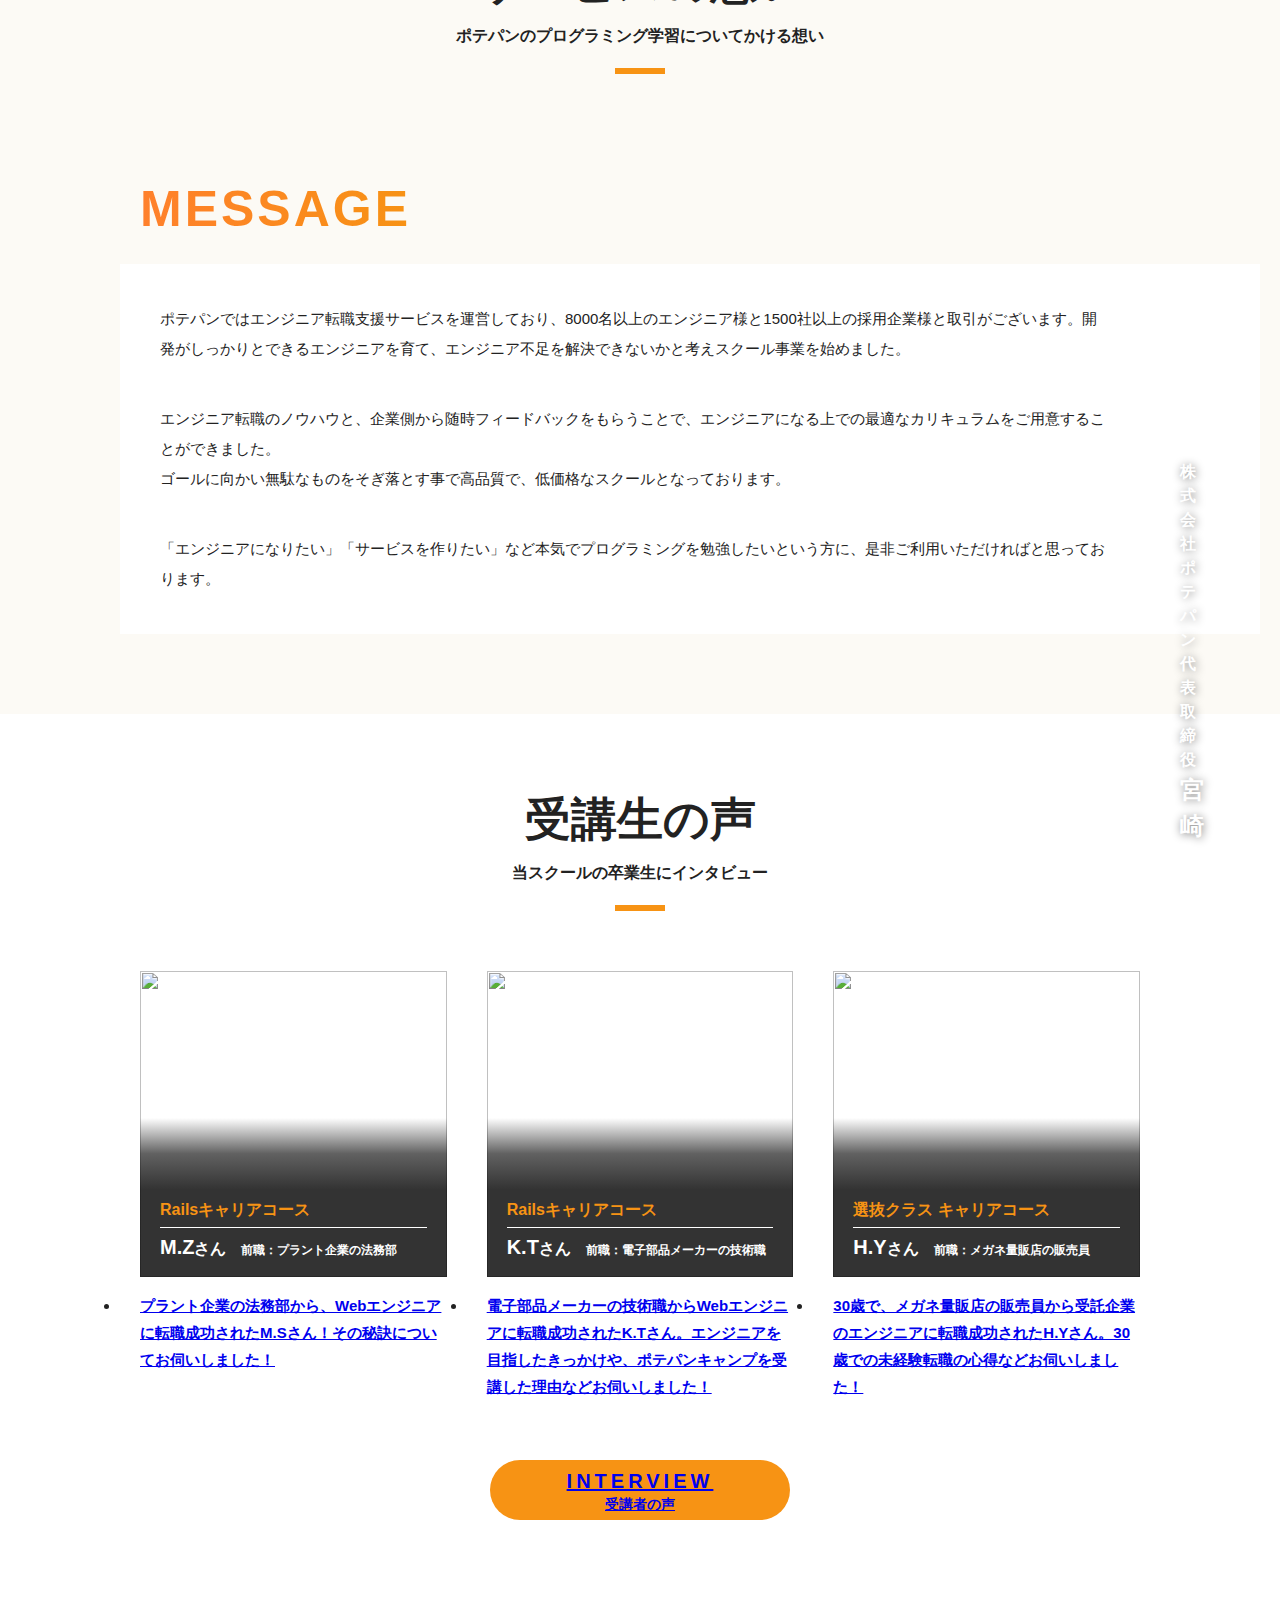
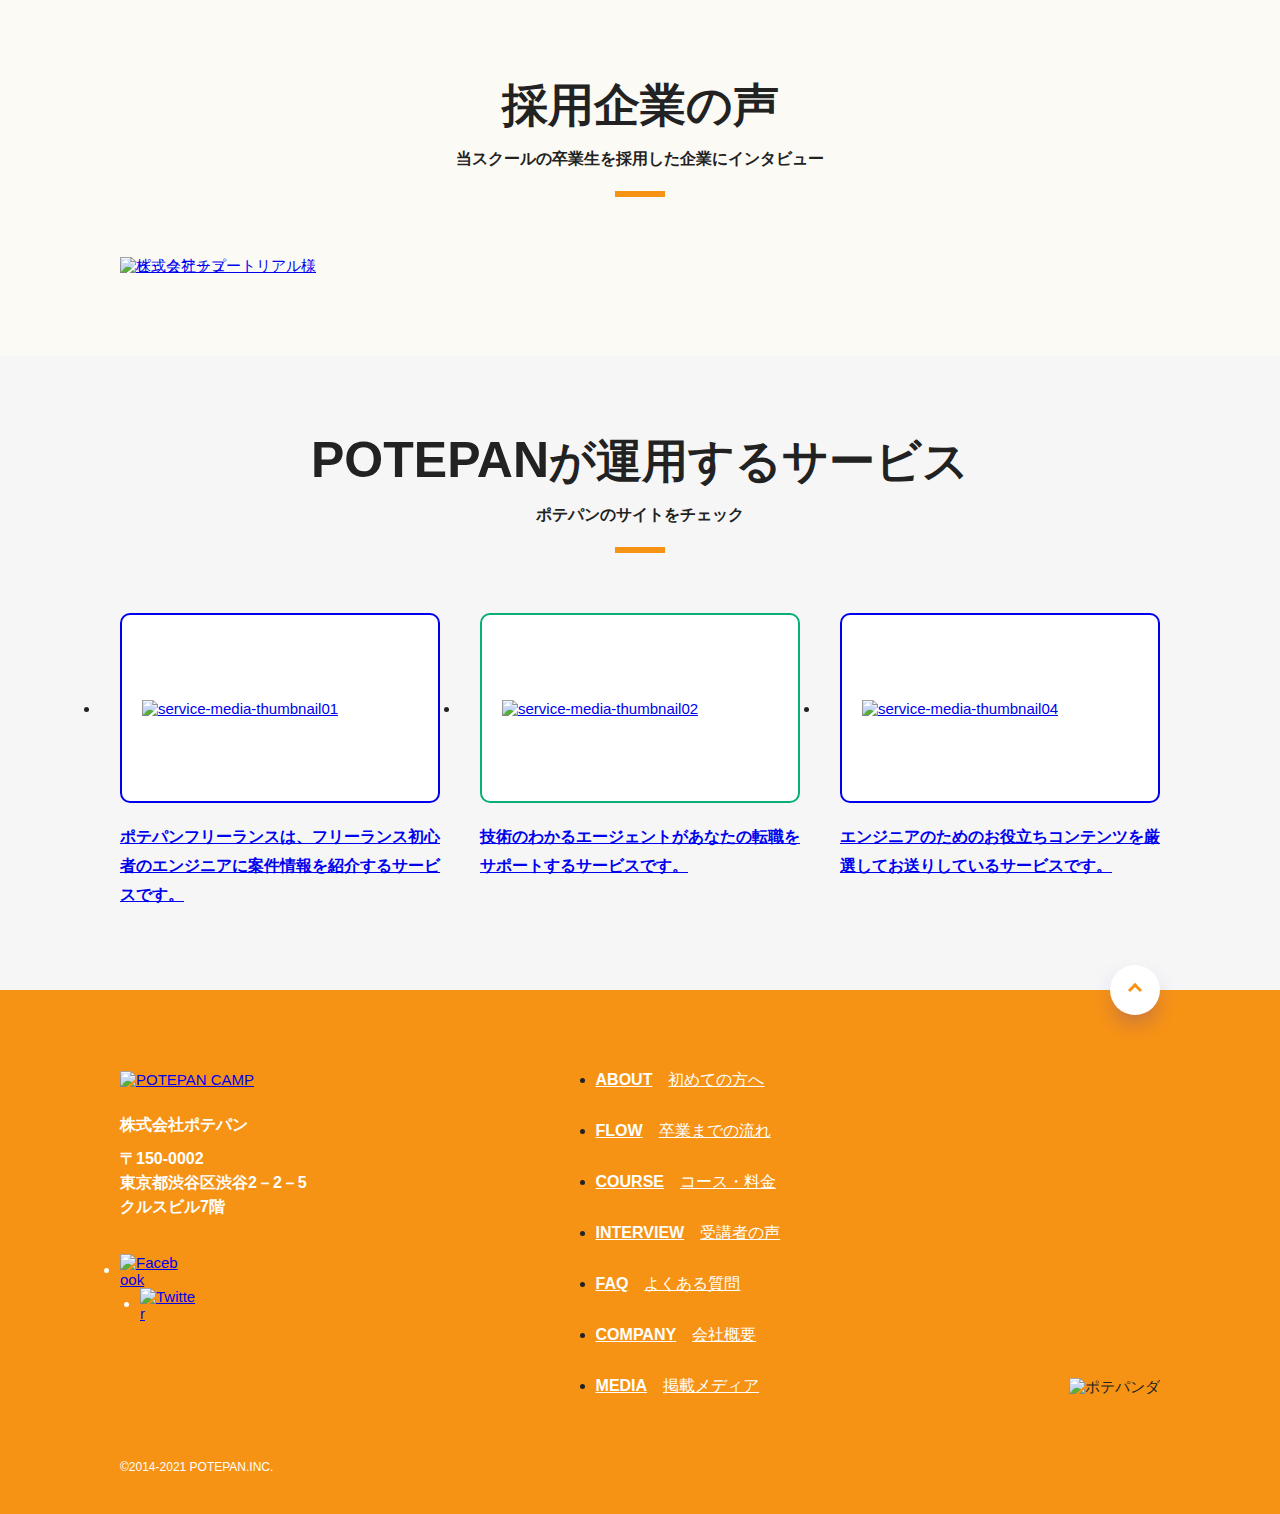
==== commit 7aadb7b6: "dasu" ====
--- a/index.html
+++ b/index.html
@@ -54,15 +54,15 @@
           vertical-align: -0.1em !important;
           background: none !important;
           padding: 0 !important;
-      }
+      
       </style>
+      <link href="css①8:6.css" rel="stylesheet">
           <link rel="stylesheet" href="https://camp.potepan.com/wp-includes/css/dist/block-library/style.min.css">
       <link rel="stylesheet" href="https://camp.potepan.com/wp-content/themes/potepancamp/assets/styles/reset.css">
       <link rel="stylesheet" href="https://camp.potepan.com/wp-content/themes/potepancamp/assets/styles/style.css">
       <link rel="stylesheet" href="https://camp.potepan.com/wp-content/themes/potepancamp/assets/styles/top.css">
       <link rel="stylesheet" href="https://camp.potepan.com/wp-content/themes/potepancamp/assets/styles/slick.css">
       <link rel="stylesheet" href="https://camp.potepan.com/wp-content/themes/potepancamp/assets/styles/slick-theme.css">
-      <link href="css①8:6.css" rel="stylesheet">
       <link rel="https://api.w.org/" href="https://camp.potepan.com/wp-json/">
       <link rel="EditURI" type="application/rsd+xml" title="RSD" href="https://camp.potepan.com/xmlrpc.php?rsd">
       <link rel="wlwmanifest" type="application/wlwmanifest+xml" href="https://camp.potepan.com/wp-includes/wlwmanifest.xml"> 
--- a/css①8:6.css
+++ b/css①8:6.css
@@ -1,5 +1,5 @@
 
-html {display: none;
+html {display: block;
     font-size: 15px;
     font-family: "ヒラギノ角ゴ Pro", "Hiragino Kaku Gothic Pro", メイリオ, Meiryo, sans-serif;
     color: rgb(34, 34, 34);
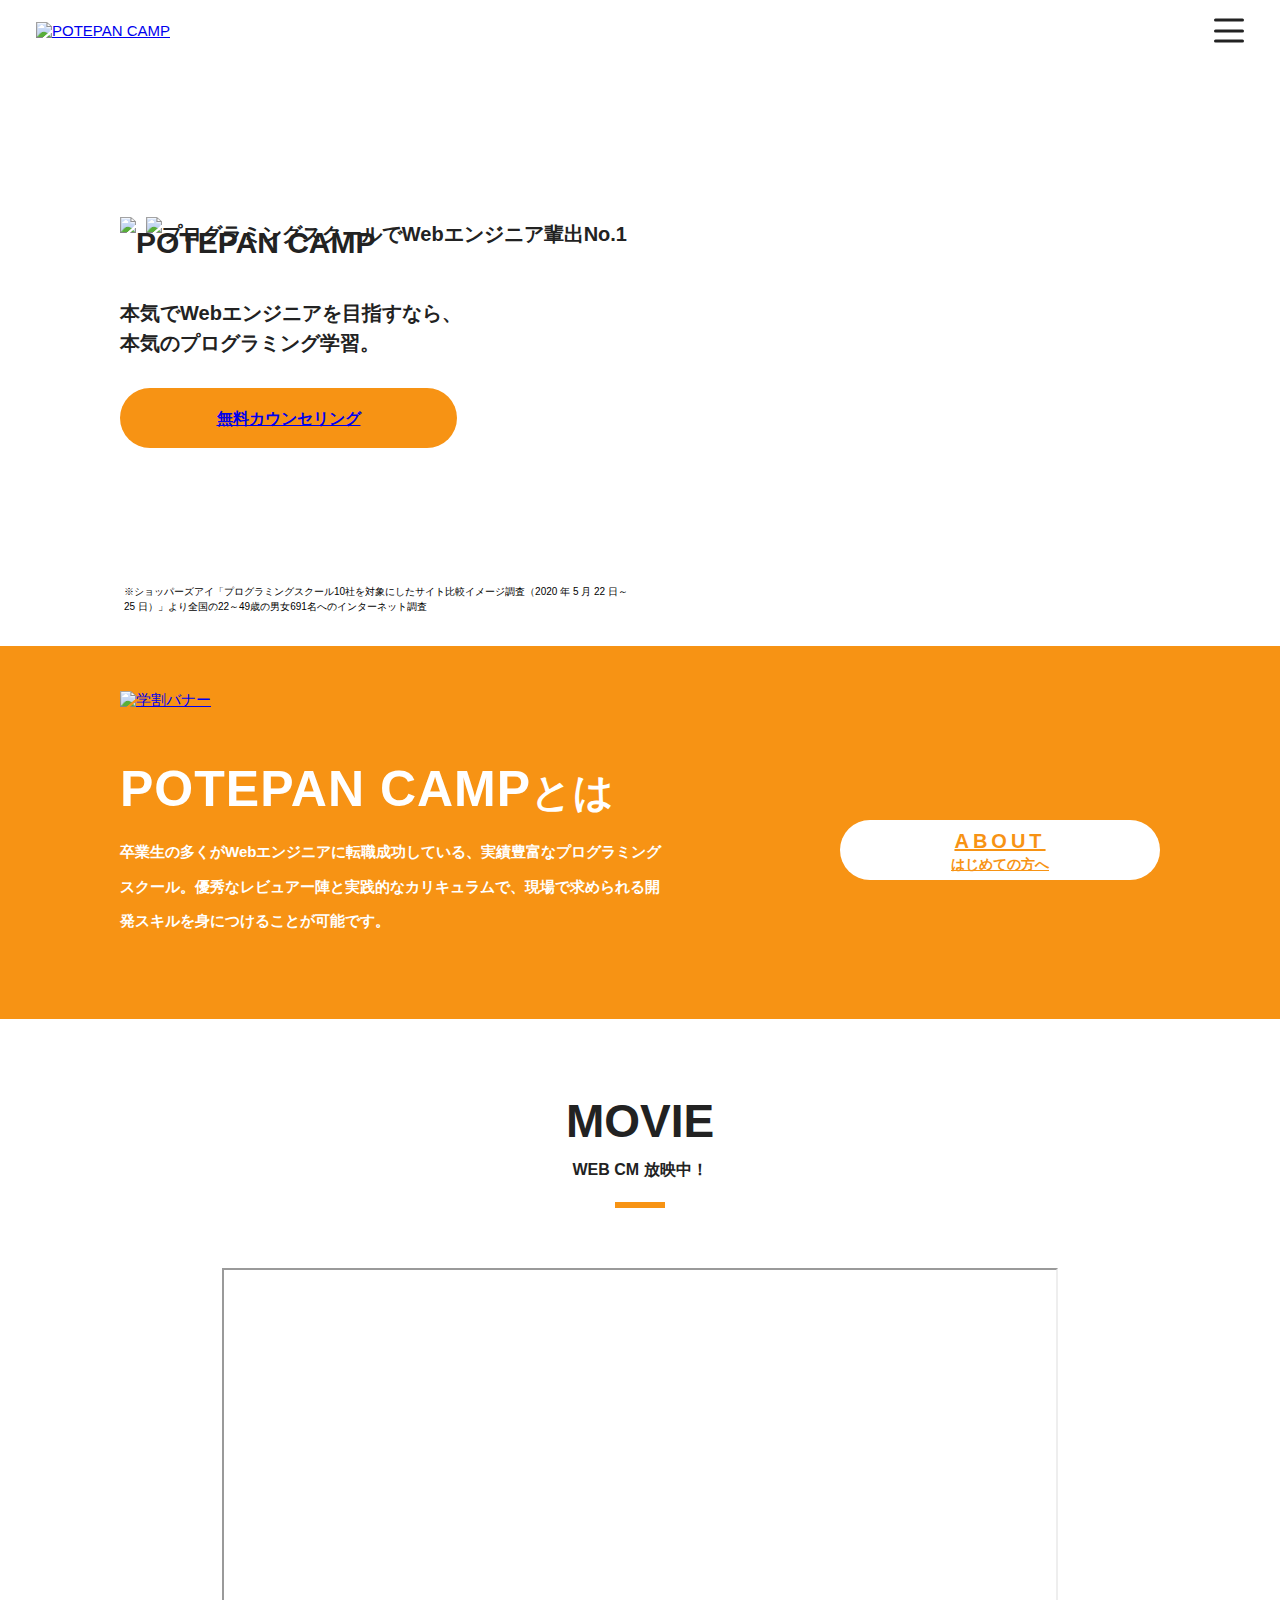
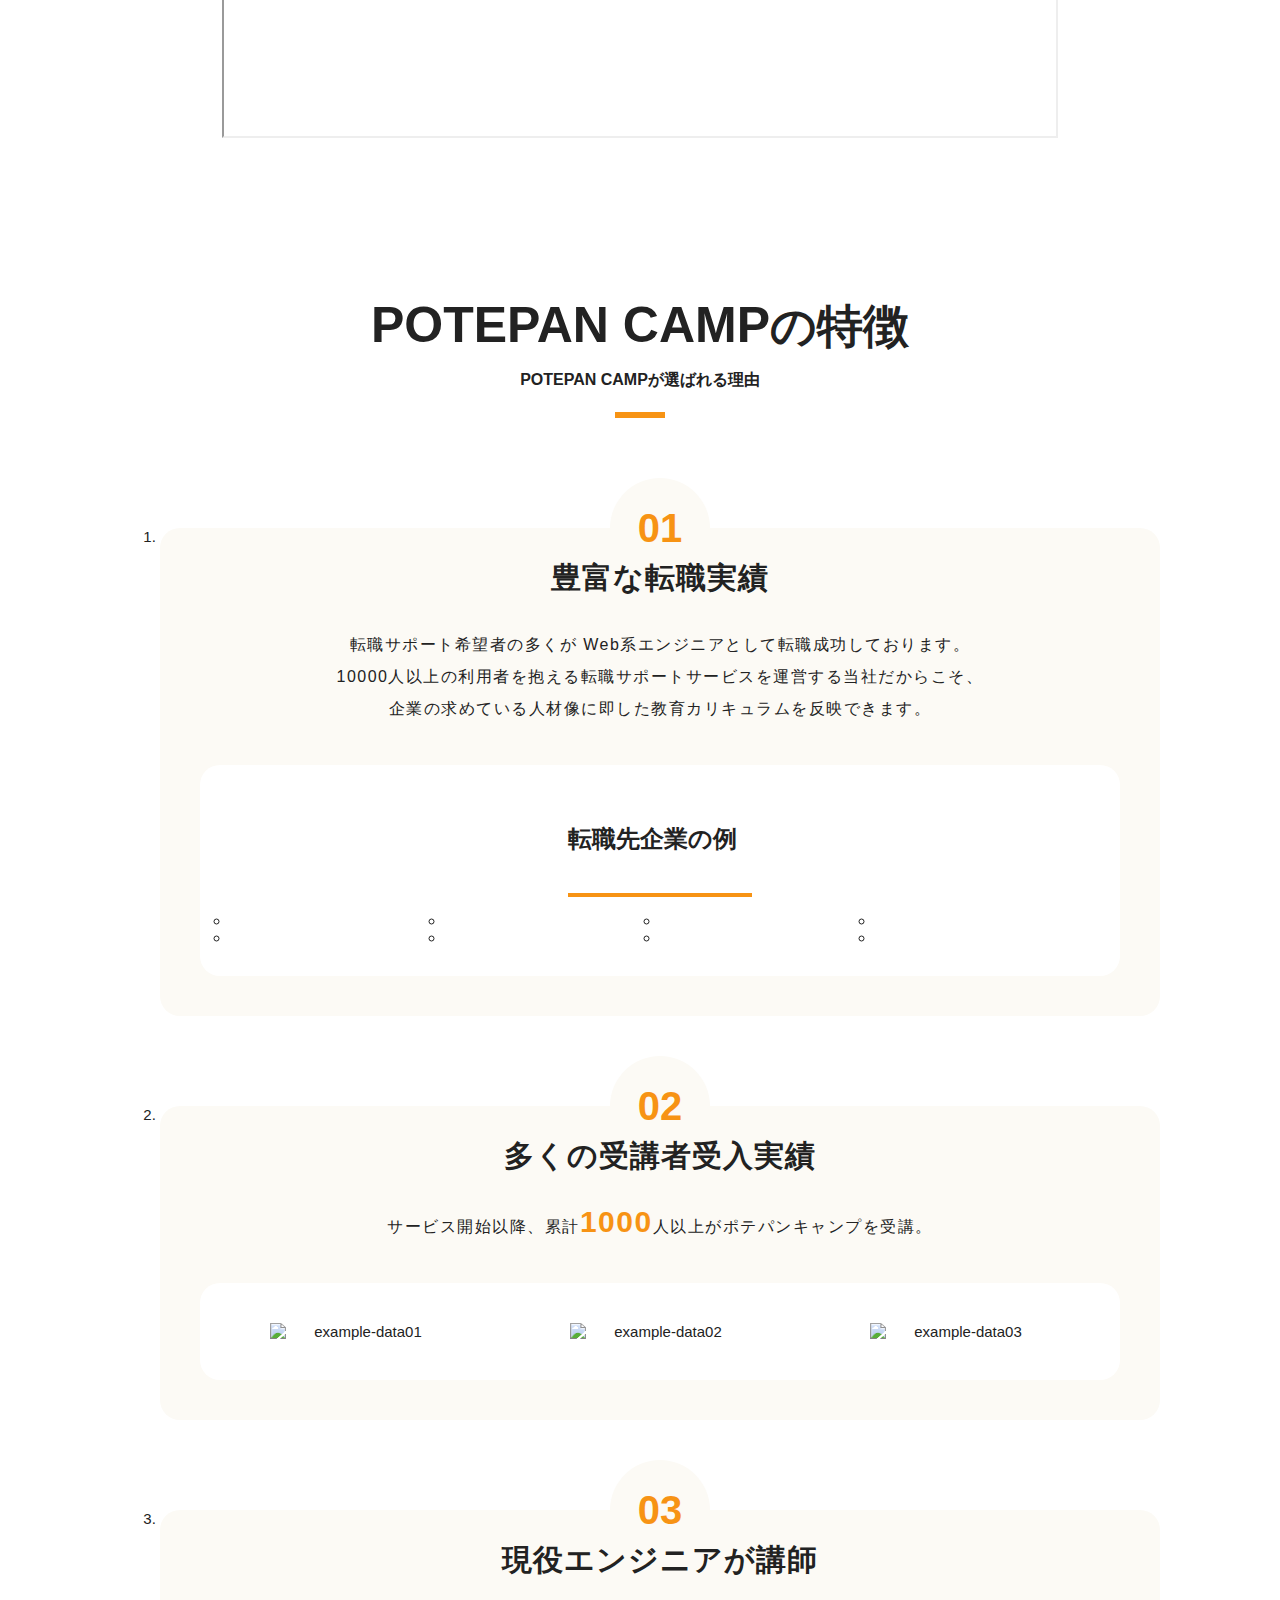
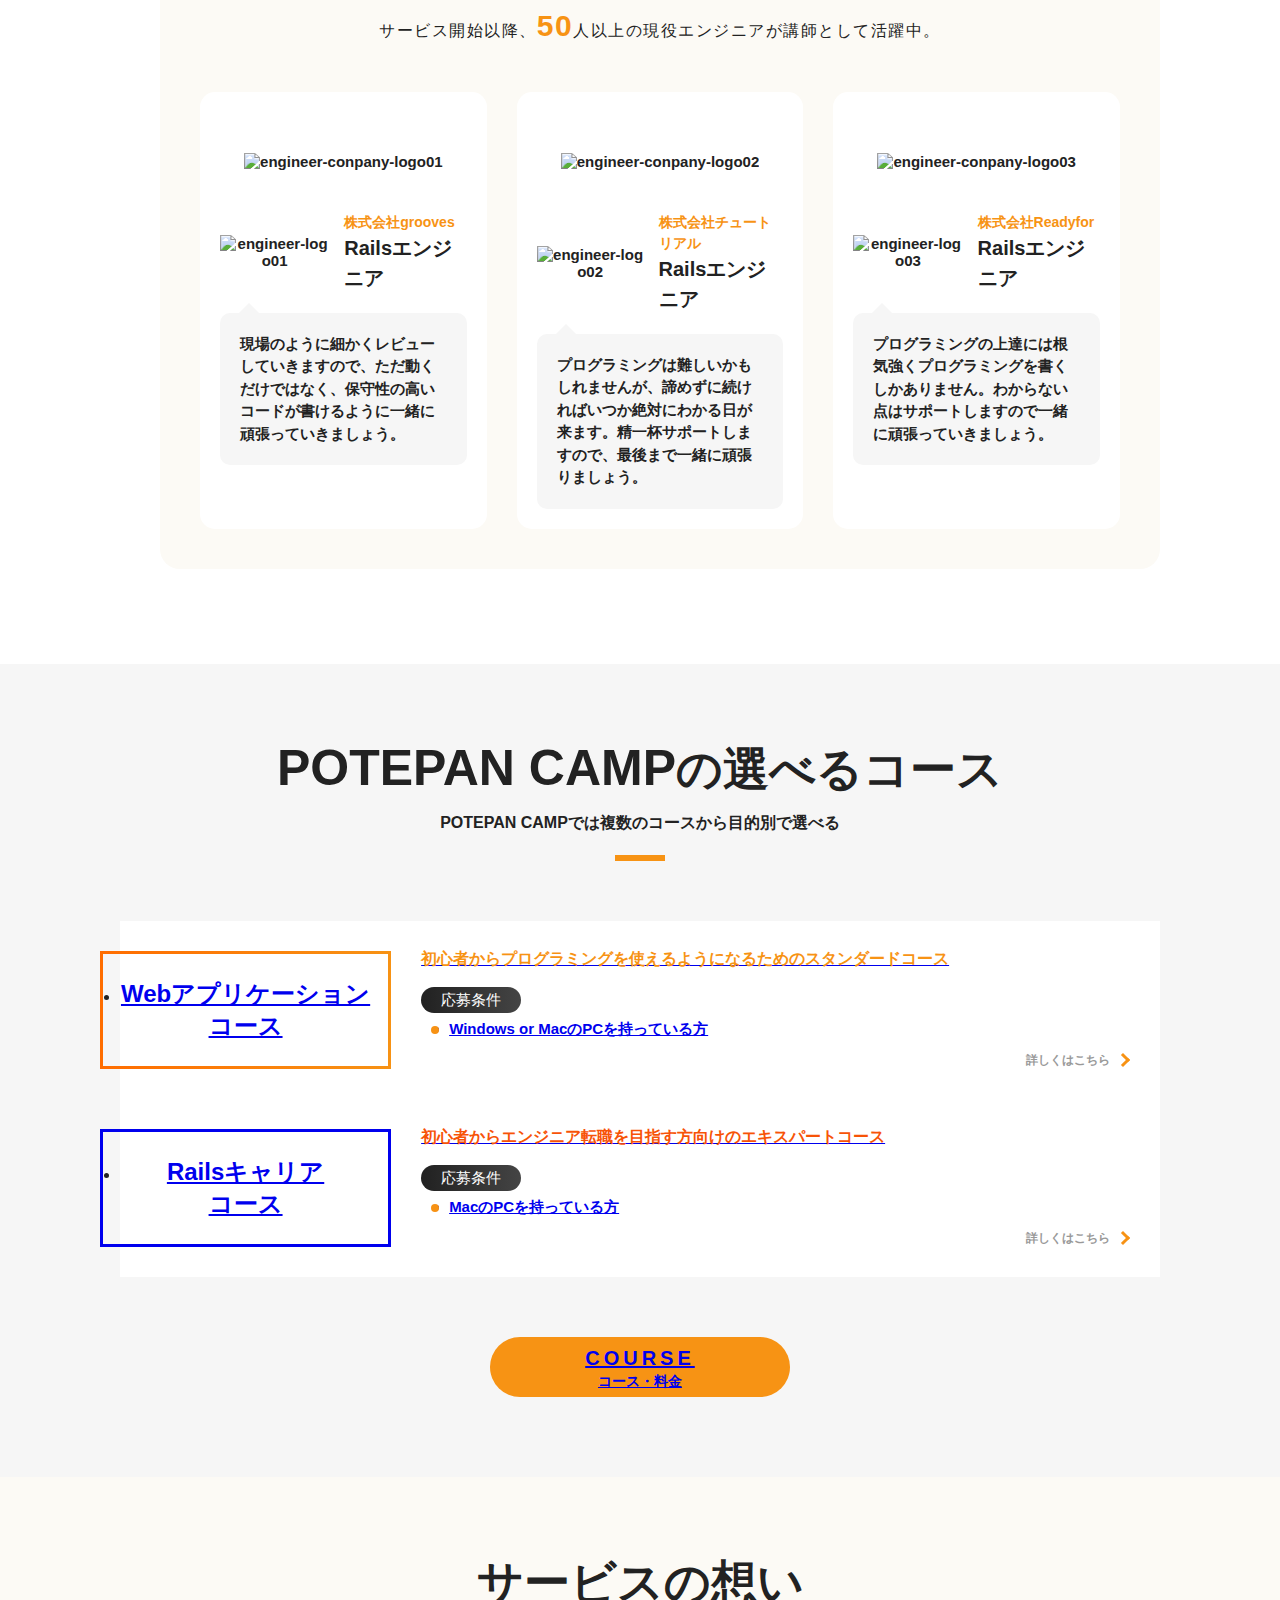
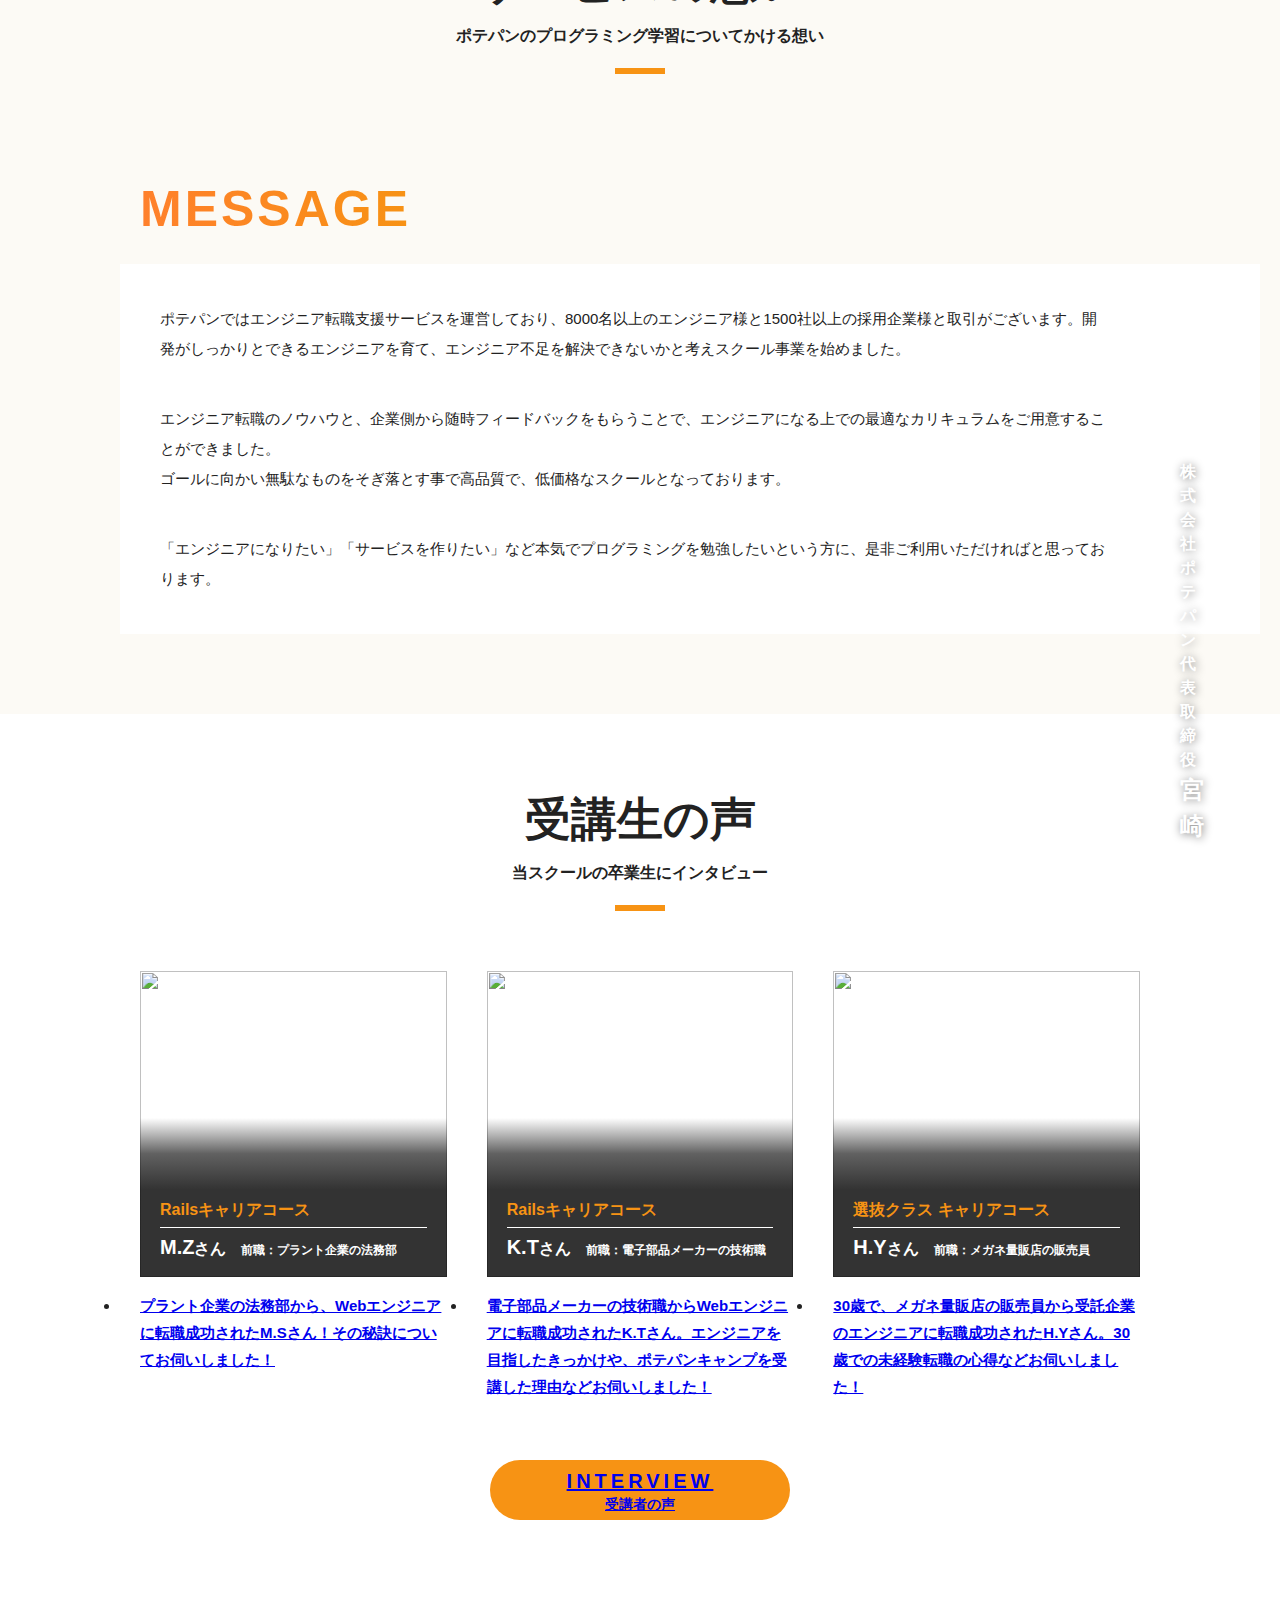
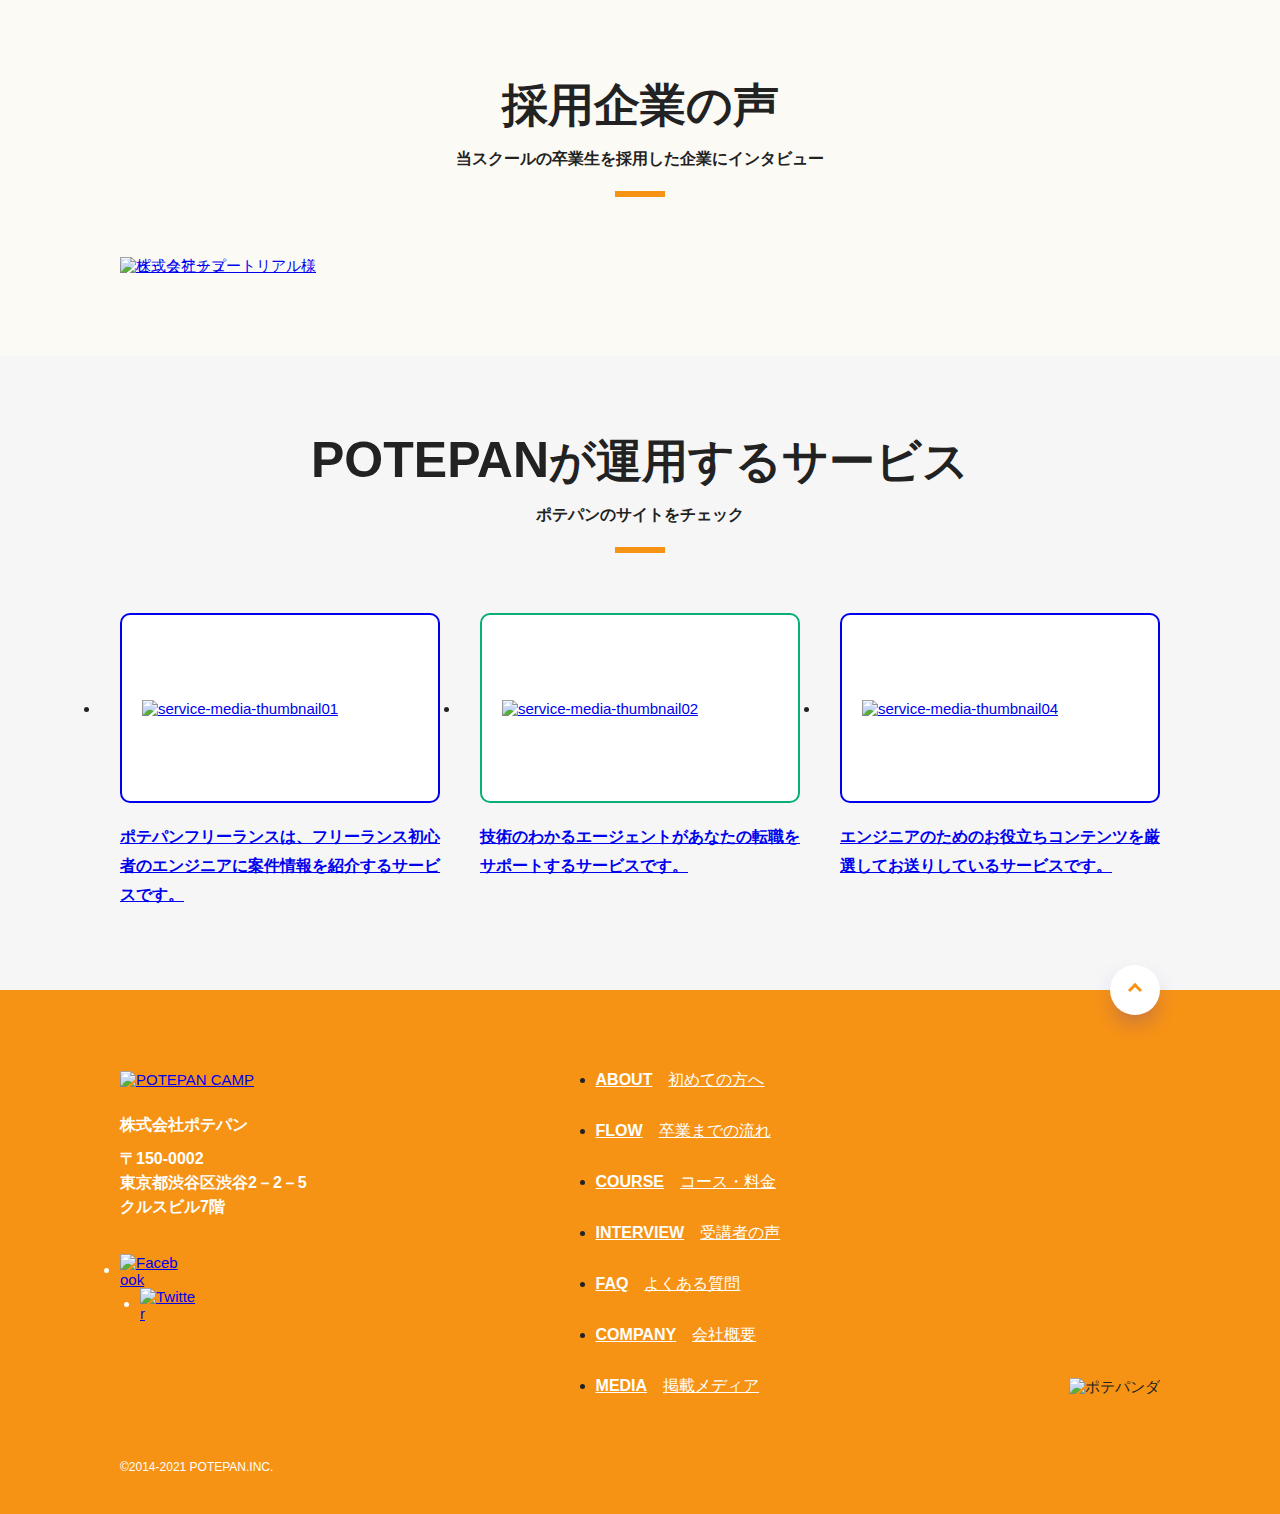
==== commit 41ff1bd7: "dasu" ====
--- a/index.html
+++ b/index.html
@@ -37,6 +37,8 @@
         <meta name="facebook-domain-verification" content="g6pxb7zbok42zjj6slizc4wy8m4z3z">
         <meta name="google-site-verification" content="SO2a2pf5K6NucVqFn_NmKvJLk-2yfPYeSriF59fmJhg">
       
+        <link href="css①8:5.css" rel="stylesheet">
+    
         <link rel="dns-prefetch" href="//s.w.org">
               <script type="text/javascript">
                   window._wpemojiSettings = {"baseUrl":"https:\/\/s.w.org\/images\/core\/emoji\/12.0.0-1\/72x72\/","ext":".png","svgUrl":"https:\/\/s.w.org\/images\/core\/emoji\/12.0.0-1\/svg\/","svgExt":".svg","source":{"concatemoji":"https:\/\/camp.potepan.com\/wp-includes\/js\/wp-emoji-release.min.js"}};
@@ -56,8 +58,7 @@
           padding: 0 !important;
       
       </style>
-      <link href="css①8:6.css" rel="stylesheet">
-          <link rel="stylesheet" href="https://camp.potepan.com/wp-includes/css/dist/block-library/style.min.css">
+      <link rel="stylesheet" href="https://camp.potepan.com/wp-includes/css/dist/block-library/style.min.css">
       <link rel="stylesheet" href="https://camp.potepan.com/wp-content/themes/potepancamp/assets/styles/reset.css">
       <link rel="stylesheet" href="https://camp.potepan.com/wp-content/themes/potepancamp/assets/styles/style.css">
       <link rel="stylesheet" href="https://camp.potepan.com/wp-content/themes/potepancamp/assets/styles/top.css">
@@ -92,7 +93,7 @@
                  <ul class="header-nav-list jsc-hamburger-list contents-tidy">
                     <li class="header-nav-item-outline">
                       <a class="header-nav-item hover-opacity" href="../about">
-                        <span>ABOUT</span><span>初めて の方へ</span>
+                        <span>ABOUT</span><span>初めての方へ</span>
                       </a>
                     </li>
       
--- a/css①8:5.css
+++ b/css①8:5.css
@@ -0,0 +1,1494 @@
+
+html {display: block;
+    font-size: 15px;
+    font-family: "ヒラギノ角ゴ Pro", "Hiragino Kaku Gothic Pro", メイリオ, Meiryo, sans-serif;
+    color: rgb(34, 34, 34);
+    -webkit-text-size-adjust: 100%;
+}
+
+html[Attributes Style] {
+    -webkit-locale: "ja";
+}
+
+meta, script, title, link, style, head {
+    display: none;
+}
+
+body {display: block;
+    font-family: 'Noto Sans JP', sans-serif;
+    font-weight: 400;
+    -webkit-font-smoothing: antialiased;
+}
+
+body, div, p, ul, ol, li, dl, dt, dd, table, th, td, img, figure, h1, h2, h3, h4, h5, h6, form, select {
+    margin: 0;
+    padding: 0;
+}
+
+.header {display: block;
+         padding-top: 15px;
+         padding-bottom: 15px;
+         background-color: #fff;
+         z-index: 10;
+}
+
+@media screen and (max-width: 767px)
+.content-width {max-width: none;
+                padding-left: 20px;
+                padding-right: 20px;
+}
+
+.content-width {max-width: 1140px;
+                padding-left: 50px;
+                padding-right: 50px;
+                margin-left: auto;
+                margin-right: auto;
+                position: relative;
+}
+
+.contents-tidy {display: flex;
+                justify-content: space-between;
+}
+
+.div, .nav, .header-nav, .header-nav-item {
+    display: block;
+}
+
+a {color: #222;
+text-decoration: none;
+}
+
+a:-webkit-any-link {
+    color: -webkit-link;
+    cursor: pointer;
+    text-decoration: underline;
+}
+
+.site-header {
+    width: 100%;
+    position: absolute;
+}
+
+@media screen and (max-width: 1080px)
+.site-header {
+    position: fixed;
+    background-color: #fff;
+    z-index: 10;
+    width: 100%;
+}
+
+.header-width {
+    max-width: 100%;
+    margin: 0 36px 0 36px;
+    position: relative;
+}
+
+.contents-tidy {
+    display: flex;
+    justify-content: space-between;
+}
+
+@media screen and (min-width: 767px)
+.hover-opacity {
+    transition: opacity 0.2s;
+}
+a {
+    color: #222;
+    text-decoration: none;
+}
+
+.header-logo > .header-logo-sp {
+    display: none;
+}
+
+.header-logo > .header-logo-pc {
+    width: auto;
+    height: 20px;
+}
+
+img {border: 0;
+     vertical-align: middle;
+}
+
+.site-header {
+    padding-top: 20px;
+    padding-bottom: 20px;
+}
+
+.site-header .site-header-inner > *:last-child {
+    display: inline-flex;
+}
+
+.header-nav .header-nav-hamburger {
+    cursor: pointer;
+    display: block;
+    position: relative;
+    width: 30px;
+    height: 21px;
+    z-index: 100;
+}
+
+.header-nav .header-nav-hamburger-line:first-child {
+    top: 0;
+}
+
+.header-nav .header-nav-hamburger-line {
+    position: absolute;
+    top: 50%;
+    display: block;
+    width: 100%;
+    height: 3px;
+    background-color: #222;
+    transform: translate(0, -50%);
+    border-radius: 10px;
+    transition: top 0.2s, transform 0.2s, opacity 0.3s;
+}
+
+.header-nav .header-nav-hamburger-line:last-child {
+    top: 100%;
+}
+
+.header-nav .header-nav-list {
+    top: 52px;
+}
+
+.header-nav .header-nav-list {
+    overflow-y: scroll;
+    position: fixed;
+    top: 60px;
+    left: 100%;
+    width: 100%;
+    display: block;
+    padding-top: 20px;
+    padding-bottom: 75px;
+    transition: transform 0.5s;
+    z-index: 99;
+    background-color: rgba(0, 0, 0, 0.8);
+    -webkit-overflow-scrolling: touch;
+}
+
+.header-nav-list.contents-tidy {align-items: center;
+}
+
+.contents-tidy {display: flex;
+                justify-content: space-between;
+}
+
+ul, ol {list-style: none;
+}
+
+ul {display: block;
+    list-style-type: disc;
+    margin-block-start: 1em;
+    margin-block-end: 1em;
+    margin-inline-start: 0px;
+    margin-inline-end: 0px;
+    padding-inline-start: 40px;
+}
+
+li {display: list-item;
+    text-align: -webkit-match-parent;
+}
+
+.header-nav-item {
+    padding: 20px 0;
+}
+
+ader-nav .header-nav-item > span:first-child {
+    font-size: 16px;
+    letter-spacing: 5px;
+    color: #fff;
+}
+
+.header-nav .header-nav-item > span:first-child {
+    font-family: 'Lato', sans-serif;
+}
+
+.header-nav .header-nav-item > span {
+    display: block;
+    font-weight: bold;
+    text-align: center;
+}
+
+.header-nav .header-nav-item > span:last-child {
+    font-size: 12px;
+    margin-top: 10px;
+    color: #f79314;
+    letter-spacing: 2px;
+}
+
+.header-nav .header-nav-item > span:last-child {
+    font-size: 10px;
+}
+
+header-nav .header-nav-list > li + li {
+    margin-left: 0;
+}
+
+.header-nav .header-nav-list > li + li {
+    margin-left: 30px;
+}
+
+.header-nav .header-nav-item {
+    padding: 20px 0;
+}
+
+.header-nav .header-nav-item {
+    display: block;
+}
+
+.header-nav-list > li + li:last-child {
+    margin-left: 0;
+}
+
+.header-button-outline {
+    margin-top: 20px;
+}
+
+.header-button {margin: 0 auto;
+                width: 250px;
+}
+
+.link-button {
+    display: flex;
+    flex-direction: column;
+    justify-content: center;
+    color: #fff;
+    background-color: #f79314;
+    border-radius: 30px;
+    text-decoration: none;
+    text-align: center;
+    align-items: center;
+    font-weight: bold;
+    width: 100%;
+    height: 60px;
+    font-size: 20px;
+    border: none;
+}
+
+.section-top-hero {
+    padding-top: 190px;
+    padding-bottom: 28px;
+    background-image: url(https://camp.potepan.com/wp-content/themes/potepancamp/assets/images/top-hero.png);
+    background-size: auto 100%;
+    background-position: right 0;
+    background-repeat: no-repeat;
+}
+
+section {display: block;
+}
+
+.div {display: block;
+}
+
+.top-hero-box {position: relative;
+               max-width: 337px;
+}
+
+:-webkit-any(article, aside, nav, section) h1 {
+    font-size: 1.5em;
+    margin-block-start: 0.83em;
+    margin-block-end: 0.83em;
+}
+
+h1 {display: block;
+    font-size: 2em;
+    margin-block-start: 0.67em;
+    margin-block-end: 0.67em;
+    margin-inline-start: 0px;
+    margin-inline-end: 0px;
+    font-weight: bold;
+}
+
+.top-hero-box, .top-hero-heading > img {
+    width: 100%;
+    height: auto;
+}
+
+.top-hero-box, .top-hero-box {font-size: 20px;
+    font-weight: 700;
+    text-align: left;
+    white-space: nowrap;
+    line-height: 1.7;
+}
+
+p {display: block;
+    margin-block-start: 1em;
+    margin-block-end: 1em;
+    margin-inline-start: 0px;
+    margin-inline-end: 0px;
+}
+
+.top-hero-box > * + * {margin-top: 30px;
+}
+
+.top-box .top-text > span {
+    color: #f79314;
+}
+
+.link-button.no-subtitle {font-size: 16px;
+}
+
+@media screen and (min-width: 767px)
+a.link-button {
+    color: #fff;
+}
+
+@media screen and (max-width: 1024px)
+.top-hero-box .No1-notation {
+    top: -168px;
+    right: 0;
+    left: -28px;
+}
+
+.top-hero-box .No1-notation {
+    margin: 0;
+    position: absolute;
+    top: 0;
+    right: -170px;
+}
+
+.top-box .No1-notation img {
+    width: 154px;
+    height: 154px;
+}
+
+.section-top-hero .proviso {
+    padding-top: 24px;
+    color: #888;
+    font-size: 10px;
+    max-width: 512px;
+    padding-top: 132px;
+}
+
+.proviso p {
+    background-color: inherit;
+    color: inherit;
+    padding: none;
+    background-color: rgba(255, 255, 255, .3);
+    color: #000;
+    padding: 4px;
+}
+
+@media screen and (max-width: 1024px)
+.proviso p {
+    background-color: rgba(255, 255, 255, .3);
+    color: #000;
+    padding: 4px;
+}
+
+p {
+    line-height: 1.5;
+}
+
+.main-section.top-about {
+    background-color: #f79314;
+    padding-top: 45px;
+}
+
+.main-section {
+    padding-bottom: 60px;
+}
+
+.banner-for-students--pc {display: none;
+}
+
+.banner-for-students {width: 100%;
+                      margin-bottom: 50px;
+}
+
+@media screen and (max-width: 767px)
+.banner-for-students--sp {
+    display: block;
+    margin: 0 0 50px 5px;
+}
+
+.top-about .contents-tidy {align-items: center;
+}
+
+@media screen and (max-width: 767px)
+.top-about-content {
+    flex-direction: column;
+}
+
+@media screen and (max-width: 1024px)
+.top-about-content {
+    flex-direction: column;
+    width: 100%;
+}
+
+.contents-tidy {
+    display: flex;
+    justify-content: space-between;
+}
+
+@media screen and (max-width: 767px)
+.about-text, .top-about-button {
+    width: 100%;
+}
+
+@media screen and (max-width: 1024px)
+.about-text, .top-about-button {
+    width: 100%;
+}
+
+.about-text {
+    color: #fff;
+    width: 53%;
+}
+
+@media screen and (max-width: 767px)
+.about-text h2 {
+    font-size: 26px;
+    text-align: center;
+}
+
+.about-text h2 {font-size: 40px;
+                letter-spacing: 1px;
+}
+
+h2 {
+    display: block;
+    font-size: 1.5em;
+    margin-block-start: 0.83em;
+    margin-block-end: 0.83em;
+    margin-inline-start: 0px;
+    margin-inline-end: 0px;
+    font-weight: bold;
+}
+
+.about-text h2 > span {
+    font-size: 50px;
+    font-family: 'Lato', sans-serif;
+    font-weight: 900;
+}
+
+.about-text p {
+    font-weight: 700;
+    margin-top: 15px;
+    line-height: 2.3;
+}
+
+.pc-dn {display: none !important;
+}
+
+@media screen and (max-width: 1024px)
+.about-text + .top-about-button {
+    margin-top: 40px;
+    width: 250px;
+}
+
+.top-about-button {
+    width: 320px;
+}
+
+.link-button.inversion {
+    color: #f79314;
+    background-color: #fff;
+    margin-right: 10px;
+}
+
+@media screen and (min-width: 767px)
+.hover-opacity {
+    transition: opacity 0.2s;
+}
+
+.link-button span:first-child {
+    letter-spacing: 4px;
+    line-height: 1.5;
+    font-family: 'Lato', sans-serif;
+}
+
+.link-button span:last-child {
+    font-size: 14px;
+}
+
+.main-section {
+    padding-top: 75px;
+    padding-bottom: 80px;
+}
+
+*, *:before, *:after {
+    word-break: break-all;
+    box-sizing: border-box;
+    -moz-box-sizing: border-box;
+    box-sizing: border-box;
+}
+
+body, div, p, ul, ol, li, dl, dt, dd, table, th, td, img, figure, h1, h2, h3, h4, h5, h6, form, select {
+    margin: 0;
+    padding: 0;
+}
+
+.section-header.contents-tidy {
+    flex-direction: column;
+    align-items: center;
+}
+
+.section-main-heading {
+    font-size: 46px;
+    font-weight: bold;
+}
+
+.section-sub-heading {
+    display: inline-block;
+    margin-top: 10px;
+    font-weight: bold;
+    font-size: 16px;
+    text-align: center;
+}
+
+.section-header.bottom-line::after {
+    content: '';
+    display: block;
+    border-bottom: solid 6px #f79314;
+    width: 50px;
+    margin-top: 20px;
+}
+
+.main-section .section-header + .section-content {
+    margin-top: 60px;
+}
+
+.section-movie-pc {text-align: center;
+}
+
+iframe[Attributes Style] {
+    width: 836px;
+    height: 470px;
+    border-top-width: 0px;
+    border-right-width: 0px;
+    border-bottom-width: 0px;
+    border-left-width: 0px;
+}
+
+iframe {
+    border-width: 2px;
+    border-style: inset;
+    border-color: initial;
+    border-image: initial;
+}
+
+.section-movie-sp {
+    display: none;
+}
+
+.section-header.contents-tidy {
+    flex-direction: column;
+    align-items: center;
+}
+
+.section-header h2 > span {
+    font-size: 50px;
+    font-family: 'Lato', sans-serif;
+    font-weight: 900;
+}
+
+.section-sub-heading > span {
+    font-family: 'Lato', sans-serif;
+}
+
+.desc-list.list-number {
+    margin-top: 110px;
+}
+
+ol {
+    display: block;
+    list-style-type: decimal;
+    margin-block-start: 1em;
+    margin-block-end: 1em;
+    margin-inline-start: 0px;
+    margin-inline-end: 0px;
+    padding-inline-start: 40px;
+}
+
+.desc-list > li {
+    background-color: #fcfaf5;
+    border-radius: 20px;
+    text-align: center;
+    padding: 40px;
+}
+
+.list-no {
+    width: 100px;
+    height: 100px;
+    display: flex;
+    align-items: center;
+    justify-content: center;
+    margin: -90px auto 0 auto;
+    background-color: #fcfaf5;
+    border-radius: 50%;
+    color: #f79314;
+    font-weight: bold;
+    font-size: 40px;
+}
+
+.desc-list .list-title {
+    font-weight: bold;
+    font-size: 30px;
+    margin-top: -20px;
+    letter-spacing: 1px;
+}
+
+h3 {
+    display: block;
+    font-size: 1.17em;
+    margin-block-start: 1em;
+    margin-block-end: 1em;
+    margin-inline-start: 0px;
+    margin-inline-end: 0px;
+    font-weight: bold;
+}
+
+@media screen and (max-width: 1080px)
+.list-text .sp-dn {
+    display: none;
+}
+
+.desc-list .example {
+    background-color: #fff;
+    width: 100%;
+    margin-top: 40px;
+    border-radius: 20px;
+    padding: 30px;
+}
+
+.desc-list .example-title {
+    display: inline-block;
+}
+
+.example-title-heading {
+    display: inline-block;
+    font-weight: bold;
+    font-size: 24px;
+    vertical-align: bottom;
+    line-height: 1;
+}
+
+h4 {
+    display: block;
+    margin-block-start: 1.33em;
+    margin-block-end: 1.33em;
+    margin-inline-start: 0px;
+    margin-inline-end: 0px;
+    font-weight: bold;
+}
+
+.desc-list .example-title img {
+    margin-left: 10px;
+    width: 34px;
+    height: auto;
+}
+
+.desc-list .example-title::after {
+    content: '';
+    display: block;
+    border-bottom: solid 4px #f79314;
+    margin-top: 10px;
+}
+
+.desc-list .example-contents {
+    margin-top: 15px;
+}
+
+.example-contents.contents-tidy {
+    flex-wrap: wrap;
+}
+
+ol ul {
+    list-style-type: circle;
+    margin-block-start: 0px;
+    margin-block-end: 0px;
+}
+
+@media screen and (max-width: 1080px)
+.desc-list .example-contents > li {
+    padding-left: 10px;
+    padding-right: 10px;
+}
+
+.desc-list .example-contents > li {
+    width: 25%;
+    padding-left: 20px;
+    padding-right: 20px;
+}
+
+.desc-list .example-contents img {
+    width: 100%;
+    height: auto;
+}
+
+.desc-list > li + li {
+    margin-top: 90px;
+}
+
+.desc-list > li {
+    background-color: #fcfaf5;
+    border-radius: 20px;
+    text-align: center;
+    padding: 40px;
+}
+
+.list-no {
+    width: 100px;
+    height: 100px;
+    display: flex;
+    align-items: center;
+    justify-content: center;
+    margin: -90px auto 0 auto;
+    background-color: #fcfaf5;
+    border-radius: 50%;
+    color: #f79314;
+    font-weight: bold;
+    font-size: 40px;
+}
+
+.desc-list .list-text {
+    font-size: 16px;
+    margin-top: 30px;
+    letter-spacing: 1.5px;
+    font-weight: 500;
+    line-height: 2;
+}
+
+.desc-list .list-text span {
+    color: #f79314;
+    font-size: 30px;
+    font-family: 'Lato', sans-serif;
+    font-weight: 900;
+    line-height: 1;
+}
+
+@media screen and (max-width: 1080px)
+.desc-list .example.performance {
+    padding: 30px;
+}
+
+.desc-list .example.performance {
+    padding: 40px 70px;
+}
+
+@media screen and (max-width: 1080px)
+.desc-list .example-list {
+    margin: 0 -30px;
+}
+
+.desc-list .example-list {
+    margin: 0 -60px;
+}
+
+@media screen and (max-width: 1080px)
+.desc-list .example-list > li {
+    padding: 0 30px;
+}
+
+.desc-list .example-list > li {
+    padding: 0 60px;
+    width: calc(100% / 3);
+    display: flex;
+}
+
+.desc-list .example-list img {
+    width: 100%;
+    height: -webkit-fill-available;
+}
+
+@media screen and (max-width: 1080px)
+.desc-list .example-list > li {
+    padding: 0 30px;
+}
+
+.desc-list .list-text {
+    font-size: 16px;
+    margin-top: 30px;
+    letter-spacing: 1.5px;
+    font-weight: 500;
+    line-height: 2;
+}
+
+.engineer-list {
+    margin-top: 45px;
+    margin-left: -15px;
+    margin-right: -15px;
+}
+
+.engineer-list .engineer-box {
+    background-color: #fff;
+    border-radius: 15px;
+    margin: 0 15px;
+    width: calc(100% / 3);
+}
+
+.engineer-media {
+    display: flex;
+    flex-direction: column;
+    align-items: center;
+    font-weight: bold;
+    padding: 20px;
+}
+
+.engineer-conpany-logo {
+    height: 100px;
+    display: flex;
+    align-items: center;
+    justify-content: center;
+}
+
+.engineer-conpany-logo > img {
+    width: 100%;
+}
+
+img[Attributes Style] {
+}
+
+.engineer-profile {
+    display: flex;
+    align-items: center;
+    width: 100%;
+}
+
+.engineer-name.contents-tidy {
+    flex-direction: column;
+}
+
+.engineer-name {text-align: start;
+                margin-left: 15px;
+                font-size: 20px;
+}
+
+.engineer-name > span {color: #f79314;
+                       font-size: 14px;
+}
+
+.engineer-text {
+    width: 100%;
+    position: relative;
+    background-color: #f6f6f6;
+    padding: 20px;
+    border-radius: 10px;
+    margin-top: 20px;
+    text-align: start;
+}
+
+.engineer-text::before {
+    content: '';
+    position: absolute;
+    top: -25px;
+    left: 29px;
+    margin-left: -15px;
+    border: 15px solid transparent;
+    border-bottom: 15px solid #f6f6f6;
+}
+
+.main-section.top-potepan {
+    position: relative;
+    overflow: hidden;
+    padding-top: 40px;
+    padding-bottom: 80px;
+    background-color: #f6f6f6;
+}
+
+.main-section.top-potepan > * {
+    position: relative;
+    z-index: 1;
+}
+
+.top-potepan .content-width {
+    background-image: url(../images/bg-section-top-course.png);
+    background-size: 281px 275px;
+    background-repeat: no-repeat;
+    background-position: calc(100% - 50px) top;
+    padding-top: 35px;
+}
+
+.section-header {width: 100%;
+}
+
+.section-header h2 > span {
+    font-size: 50px;
+    font-family: 'Lato', sans-serif;
+    font-weight: 900;
+}
+
+.pc-dn {
+    display: none !important;
+}
+
+on-sub-heading {
+    display: inline-block;
+    margin-top: 10px;
+    font-weight: bold;
+    font-size: 16px;
+    text-align: center;
+}
+
+.-heading {
+    display: inline-block;
+    margin-top: 10px;
+    font-weight: bold;
+    font-size: 16px;
+    text-align: center;
+}
+
+.course-media {font-weight: bold;
+               padding: 30px;
+               background-color: #fff;
+}
+
+.course-media.open .course-title {
+    border-image: linear-gradient(to right, #ff6d00 0%, #f79214 100%);
+    border-image-slice: 1;
+}
+
+.course-title.contents-tidy {justify-content: center;
+                             align-items: center;
+}
+
+.course-title {width: 30%;
+               margin-left: -50px;
+               margin-right: 30px;
+               border: solid 3px;
+}
+
+.course-title h3 {font-size: 24px;
+                  text-align: center;
+}
+
+.course-contents {width: calc(70% + 30px);
+                  position: relative;
+}
+
+.course-media.open .course-text {color: #f79314;
+}
+
+.course-text {font-size: 16px;
+              line-height: 1;
+}
+
+.course-contents > div {margin-top: 20px;
+}
+
+.course-contents > div p {
+    display: inline-block;
+    font-weight: 400;
+    color: #fff;
+    background: linear-gradient(90deg, #212121, #444);
+    padding: 2px 20px;
+    border-radius: 20px;
+}
+
+.conditions-list {
+    margin-top: 7px;
+    padding-bottom: 20px;
+}
+
+.list-marker {
+    margin-left: 1.9em;
+    text-indent: -1.9em;
+}
+
+.list-marker::before {
+    content: '';
+    display: inline-block;
+    width: 8px;
+    height: 8px;
+    border-radius: 50%;
+    vertical-align: middle;
+    background-color: #f79214;
+    margin: 0 10px;
+}
+
+.course-link {
+    position: absolute;
+    right: 20px;
+    bottom: 0;
+    font-size: 12px;
+    color: #999;
+}
+@media screen and (min-width: 767px)
+.hover-text-color {transition: 0.2s;
+}
+
+.course-link::after {
+    content: '';
+    display: block;
+    position: absolute;
+    width: 10px;
+    height: 10px;
+    bottom: 4px;
+    right: -18px;
+    border-right: solid 3px #f79214;
+    border-top: solid 3px #f79214;
+    transform: rotate(45deg);
+}
+
+.course-media.career .course-text {
+    color: #f75307;
+}
+
+.section-button {margin-top: 60px;
+                 width: 300px;
+                 margin-left: auto;
+                 margin-right: auto;
+}
+
+@media screen and (min-width: 767px)
+a.link-button {
+    color: #fff;
+}
+
+@media screen and (min-width: 767px)
+.hover-opacity {
+    transition: opacity 0.2s;
+}
+
+.link-button span:last-child {font-size: 14px;
+}
+
+.main-section.top-service, .main-section.top-works {
+    background-color: #fcfaf5;
+}
+
+.main-section {padding-top: 75px;
+               padding-bottom: 80px;
+}
+
+@media screen and (max-width: 1024px)
+.message-title {
+    font-size: 32px;
+    background: -webkit-linear-gradient(0deg, #ff802c, #f79214);
+    -webkit-background-clip: text;
+    -webkit-text-fill-color: transparent;
+}
+
+.message-title {
+    display: inline-block;
+    font-size: 50px;
+    color: #ff802c;
+    background: -webkit-linear-gradient(0deg, #ff802c, #f79214);
+    -webkit-background-clip: text;
+    -webkit-text-fill-color: transparent;
+    line-height: 1;
+    letter-spacing: 3px;
+    position: relative;
+    z-index: 1;
+    margin-left: 20px;
+    font-family: 'Lato', sans-serif;
+    font-weight: 900;
+}
+
+.message-contents.contents-tidy {align-items: center;
+}
+
+@media screen and (max-width: 1024px)
+.message-contents {
+    flex-direction: column;
+    position: relative;
+    background-color: #fff;
+    padding: 45px 40px 40px;
+}
+
+.message-contents {
+    margin-top: -20px;
+    position: relative;
+}
+
+@media screen and (max-width: 1024px)
+.message-text {
+    padding: 0;
+    margin-right: 0;
+    margin-top: 30px;
+    order: 2;
+}
+.message-text {
+    background-color: #fff;
+    padding: 40px 150px 40px 40px;
+    margin-right: -100px;
+}
+
+body {-webkit-font-smoothing: antialiased;
+}
+
+html {-webkit-text-size-adjust: 100%;
+}
+
+.message-text p {line-height: 2;
+                 font-weight: 500;
+}
+
+.message-text p + p {margin-top: 40px;
+}
+
+@media screen and (max-width: 1024px)
+.message-thumbnail {
+    order: 1;
+}
+
+.message-thumbnail {position: relative;
+}
+
+.message-thumbnail p {
+    position: absolute;
+    padding: 20px;
+    font-size: 16px;
+    font-weight: bold;
+    color: #fff;
+    text-shadow: 1px 1px 10px #808080;
+}
+
+.message-thumbnail p span {font-size: 24px;
+}
+
+@media screen and (max-width: 1024px)
+.message-thumbnail > img {
+    width: 100%;
+}
+
+@media screen and (max-width: 840px)
+.interview-list {
+    padding-left: 80px;
+    padding-right: 80px;
+}
+
+@media screen and (max-width: 1070px)
+.interview-list {
+    display: block;
+    margin-left: 0;
+    margin-right: 0;
+    padding-left: 160px;
+    padding-right: 160px;
+}
+
+@media screen and (max-width: 1070px)
+.interview-list > li {
+    padding-left: 0;
+    padding-right: 0;
+    width: 100%;
+}
+
+.interview-list > li {
+    padding-left: 20px;
+    padding-right: 20px;
+    width: calc(100% / 3);
+}
+
+.interview-media .interview-media-thumbnail {
+    position: relative;
+    padding-top: 100%;
+}
+
+.interview-media-thumbnail {
+    overflow: hidden;
+}
+
+.interview-media .interview-media-thumbnail img {
+    width: 100%;
+    height: 100%;
+    object-fit: cover;
+    position: absolute;
+    top: 0;
+    left: 0;
+}
+
+@media screen and (min-width: 767px)
+.hover-scale {
+    transition: transform 0.2s;
+}
+
+.pc-dn {
+    display: none !important;
+}
+
+.interview-media .interview-thumbnail-titlebox {
+    position: absolute;
+    bottom: 0;
+    left: 0;
+    right: 0;
+    padding: 80px 20px 15px;
+    background: -webkit-linear-gradient(to top, rgba(0, 0, 0, 0.8) 55%, rgba(30, 30, 30, 0.7), rgba(50, 50, 50, 0));
+    background: linear-gradient(to top, rgba(0, 0, 0, 0.8) 55%, rgba(30, 30, 30, 0.7), rgba(50, 50, 50, 0));
+}
+
+.interview-media .interview-thumbnail-titlebox .interview-thumbnail-title {
+    font-size: 16px;
+    font-weight: bold;
+    color: #f79314;
+}
+
+.interview-media .interview-thumbnail-titlebox .interview-thumbnail-subtitle .name {
+    font-size: 20px;
+}
+
+.interview-media .interview-thumbnail-titlebox .interview-thumbnail-subtitle > *:last-child {
+    font-size: 12px;
+    margin-left: 15px;
+}
+
+.interview-media .interview-media-text {
+    font-size: 15px;
+    font-weight: bold;
+    margin-top: 15px;
+    line-height: 1.8;
+}
+
+@media screen and (max-width: 1070px)
+.interview-list > li + li {
+    margin-top: 20px;
+    padding-top: 30px;
+    border-top: solid 1px #efefef;
+}
+
+@media screen and (max-width: 1070px)
+.interview-list > li {
+    padding-left: 0;
+    padding-right: 0;
+    width: 100%;
+}
+
+.interview-media .interview-thumbnail-titlebox .interview-thumbnail-subtitle {
+    font-size: 16px;
+    font-weight: bold;
+    color: #fff;
+    margin-top: 5px;
+    padding-top: 4px;
+    border-top: 1px solid #fff;
+}
+
+@media screen and (min-width: 767px)
+a:hover .hover-text-color, .hover-text-color:hover {
+    color: #f79314;
+}
+
+.section-button {
+    margin-top: 60px;
+    width: 300px;
+    margin-left: auto;
+    margin-right: auto;
+}
+
+@media screen and (min-width: 767px)
+a.link-button {/* color: #fff; */
+}
+
+@media screen and (min-width: 767px)
+.hover-opacity {
+    transition: opacity 0.2s;
+}
+
+@media screen and (min-width: 767px)
+a.link-button {
+    /* color: #fff; */
+}
+
+.main-section.top-service, .main-section.top-works {
+    background-color: #fcfaf5;
+}
+
+.CorporationInterview__pickup {
+    position: absolute;
+    width: 121px;
+}
+
+.CorporationInterview__thumbnail--pc {
+    display: block;
+}
+
+.CorporationInterview__thumbnail {
+    width: 100%;
+}
+
+.CorporationInterview__thumbnail--sp {
+    display: none;
+}
+
+.service-list {
+    margin-right: -20px;
+    margin-left: -20px;
+}
+
+.service-list > li {
+    padding-right: 20px;
+    padding-left: 20px;
+    width: calc(100% / 3);
+}
+
+.service-media-text {
+    margin-top: 20px;
+    font-weight: bold;
+    font-size: 16px;
+    line-height: 1.8;
+}
+
+.service-media-thumbnail.green {
+    border-color: #08af77;
+}
+
+.service-media-thumbnail {
+    display: flex;
+    align-items: center;
+    background-color: #fff;
+    border: solid 2px;
+    border-radius: 10px;
+    padding: 0 20px;
+    height: 190px;
+    box-sizing: border-box;
+}
+
+.site-footer {
+    padding-top: 80px;
+    padding-bottom: 40px;
+    background-color: #f79314;
+}
+
+footer {display: block;
+}
+
+.page-top-button.contents-tidy {
+    align-items: center;
+    justify-content: center;
+}
+
+.page-top-button {
+    position: absolute;
+    width: 50px;
+    height: 50px;
+    top: -105px;
+    right: 50px;
+    border-radius: 50%;
+    background-color: #fff;
+    box-shadow: 0 12px 30px -15px;
+    transition: 0.2s;
+}
+
+.page-top-arrow {
+    display: inline-block;
+    height: 10px;
+    width: 10px;
+    border-left: solid 3px #f79214;
+    border-top: solid 3px #f79214;
+    transform: rotate(45deg);
+    text-decoration: none;
+    text-indent: 100%;
+    white-space: nowrap;
+    overflow: hidden;
+}
+
+.site-footer-main .footer-nav {order: 2;
+}
+
+.footer-nav-item:link, .footer-nav-item:visited {
+    color: #fff;
+}
+
+.footer-nav-item {font-size: 16px;
+                  font-weight: bold;
+                  color: #fff;
+}
+
+.footer-nav-item > span {
+    font-weight: normal;
+    margin-left: 1em;
+}
+
+li {display: list-item;
+    text-align: -webkit-match-parent;
+}
+
+.footer-nav > li + li {
+    margin-top: 30px;
+}
+
+.site-footer-main .footer-character {
+    order: 3;
+    align-self: flex-end;
+}
+
+.footer-character > img {
+    width: auto;
+    height: 70px;
+}
+
+.site-footer-main .footer-info {order: 1;
+}
+
+.footer-info {display: block;
+              color: #fff;
+}
+
+address {font-style: normal;
+}
+
+.footer-info .footer-logo {
+    display: inline-block;
+    max-width: 280px;
+}
+
+@media screen and (min-width: 767px)
+.hover-opacity {
+    transition: opacity 0.2s;
+}
+
+.footer-info .footer-logo > img {
+    width: 100%;
+    height: auto;
+}
+
+.footer-info .footer-logo + .footer-company {
+    margin-top: 25px;
+}
+
+.footer-info .footer-company, .footer-info .footer-address {
+    font-size: 16px;
+    font-weight: bold;
+}
+
+.footer-info .footer-company + .footer-address {
+    margin-top: 10px;
+}
+
+.footer-info .footer-address + .footer-social {
+    margin-top: 35px;
+}
+
+.footer-info .footer-social-item {
+    display: block;
+    max-width: 60px;
+}
+
+@media screen and (min-width: 767px)
+.hover-opacity {
+    transition: opacity 0.2s;
+}
+
+.footer-info .footer-social-item > img {
+    width: 100%;
+    height: auto;
+}
+
+.footer-info .footer-social > li + li {
+    margin-left: 20px;
+}
+
+.footer-info .footer-social-item {
+    display: block;
+    max-width: 60px;
+}
+
+@media screen and (min-width: 767px)
+.hover-opacity {
+    transition: opacity 0.2s;
+}
+
+.site-footer .site-footer-main + .site-footer-sub {
+    margin-top: 60px;
+}
+
+.footer-copyright {
+    color: #fff;
+    font-size: 12px;
+}
+
+small {
+    font-size: smaller;
+}
+
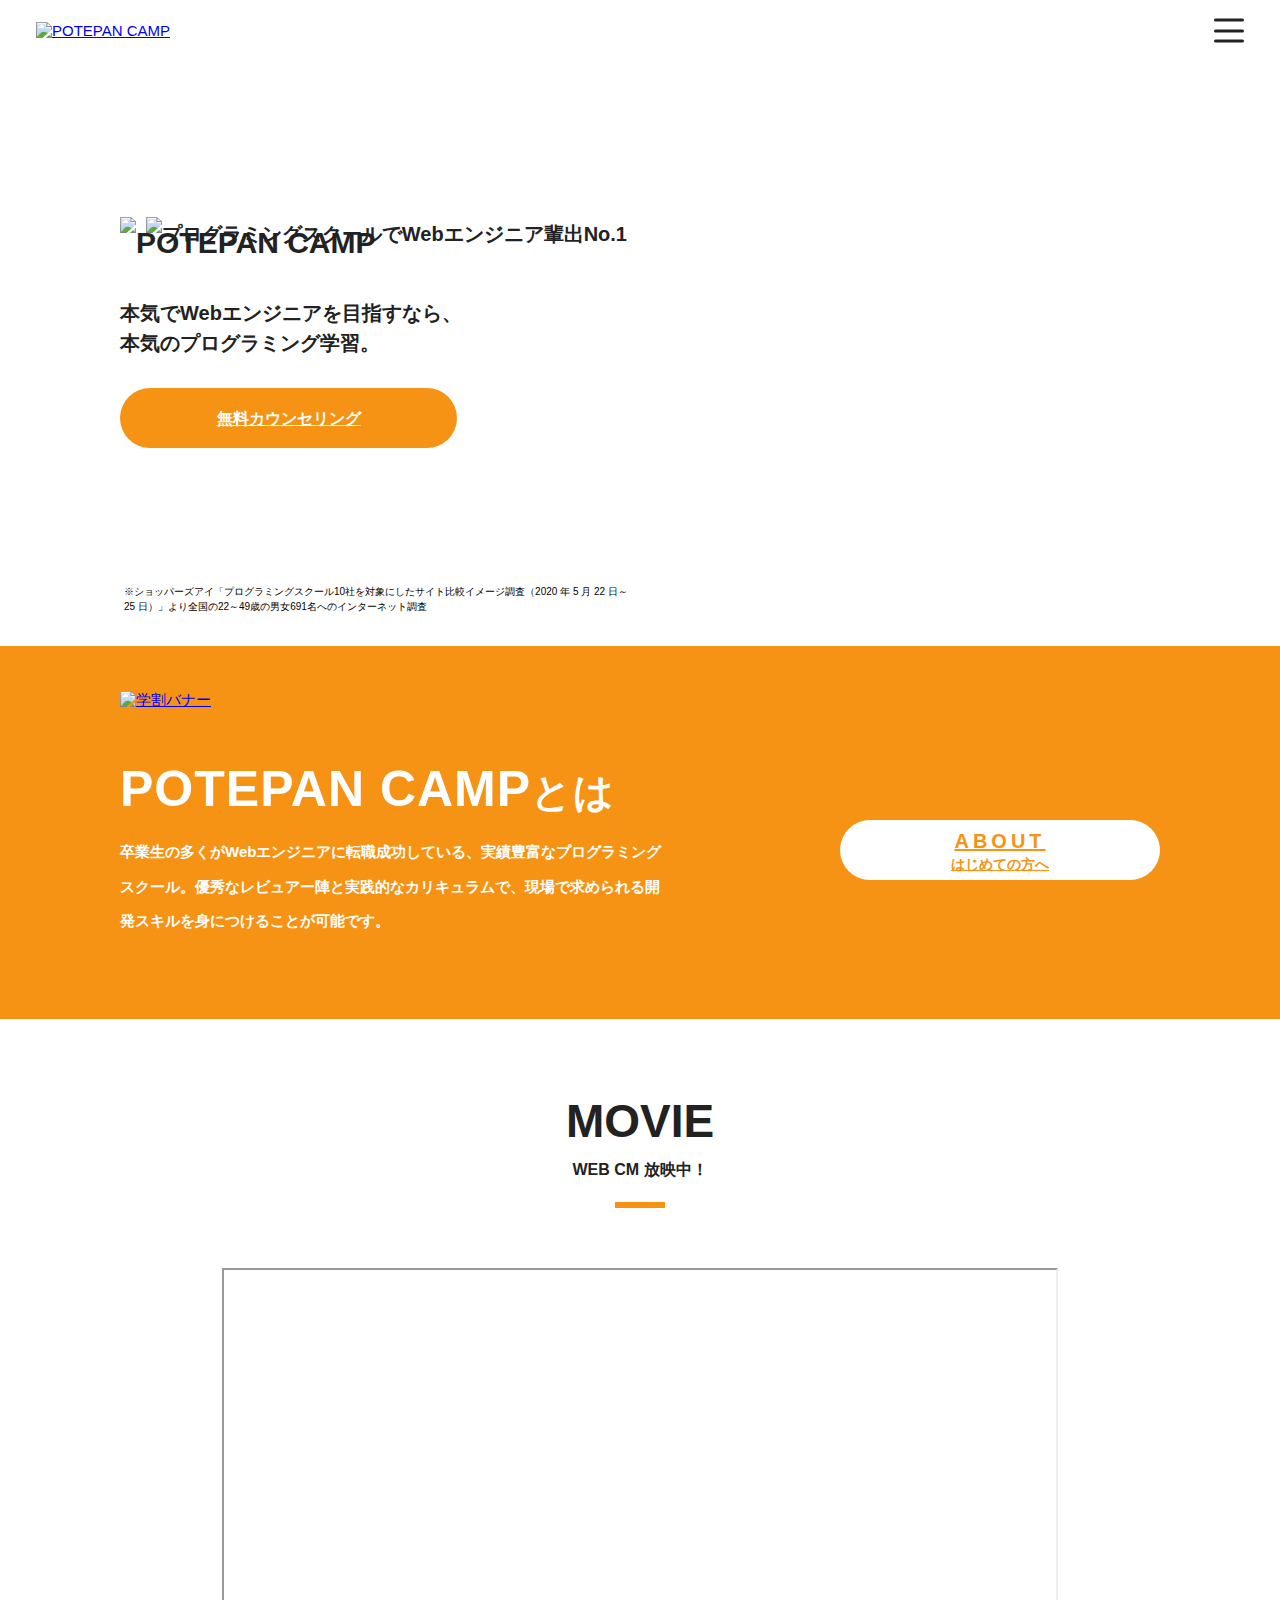
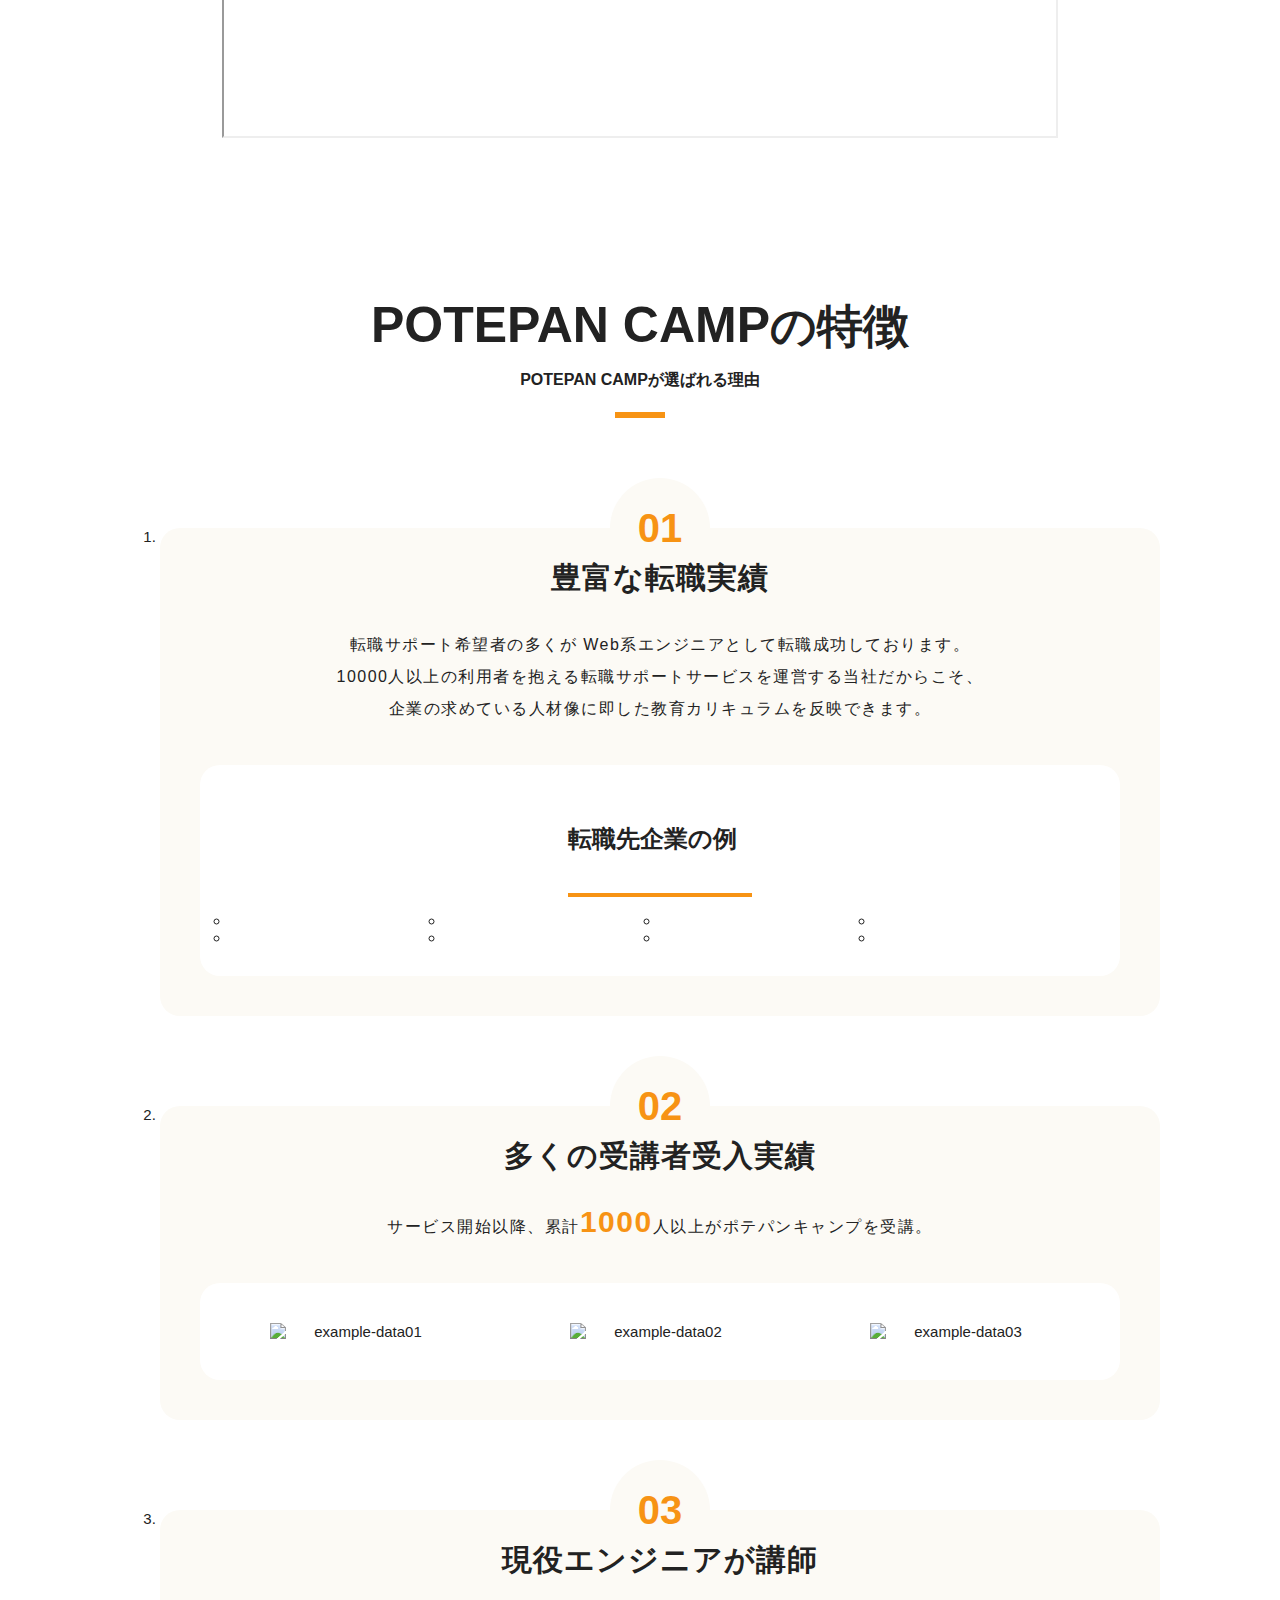
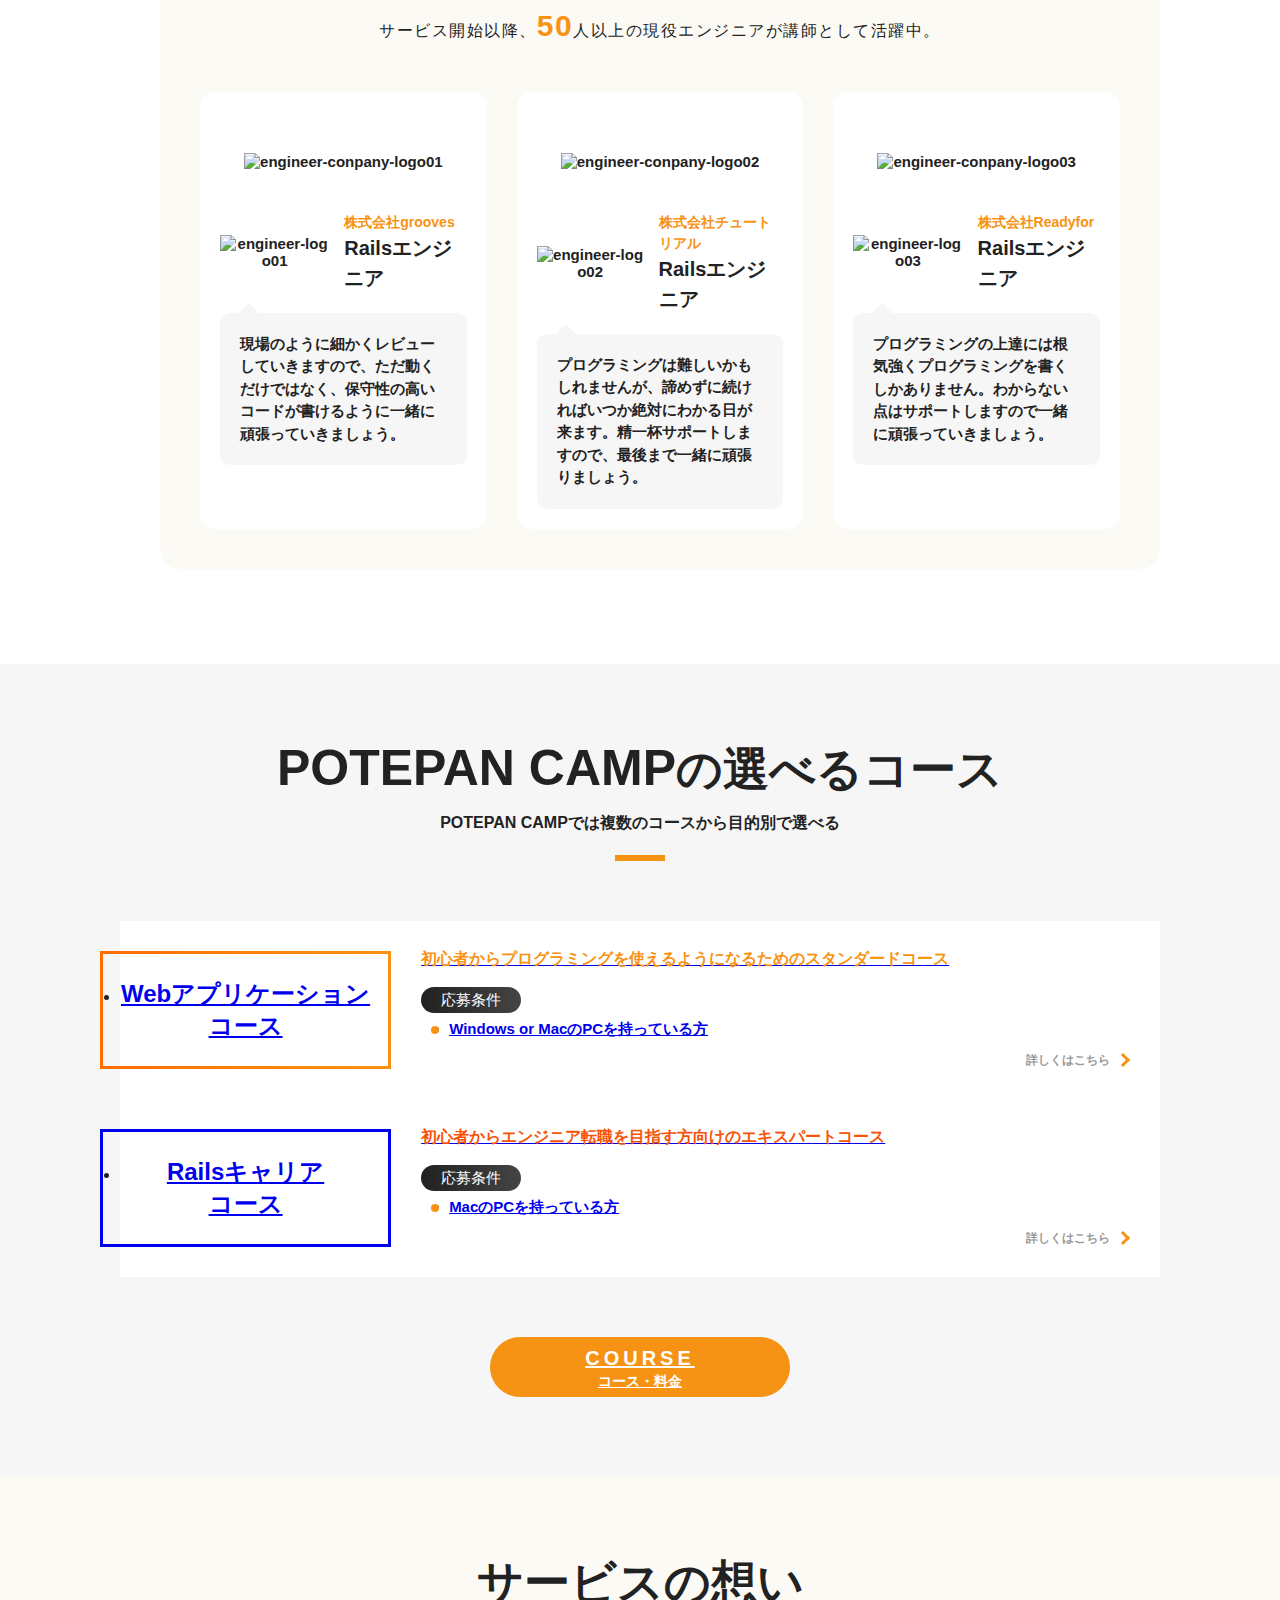
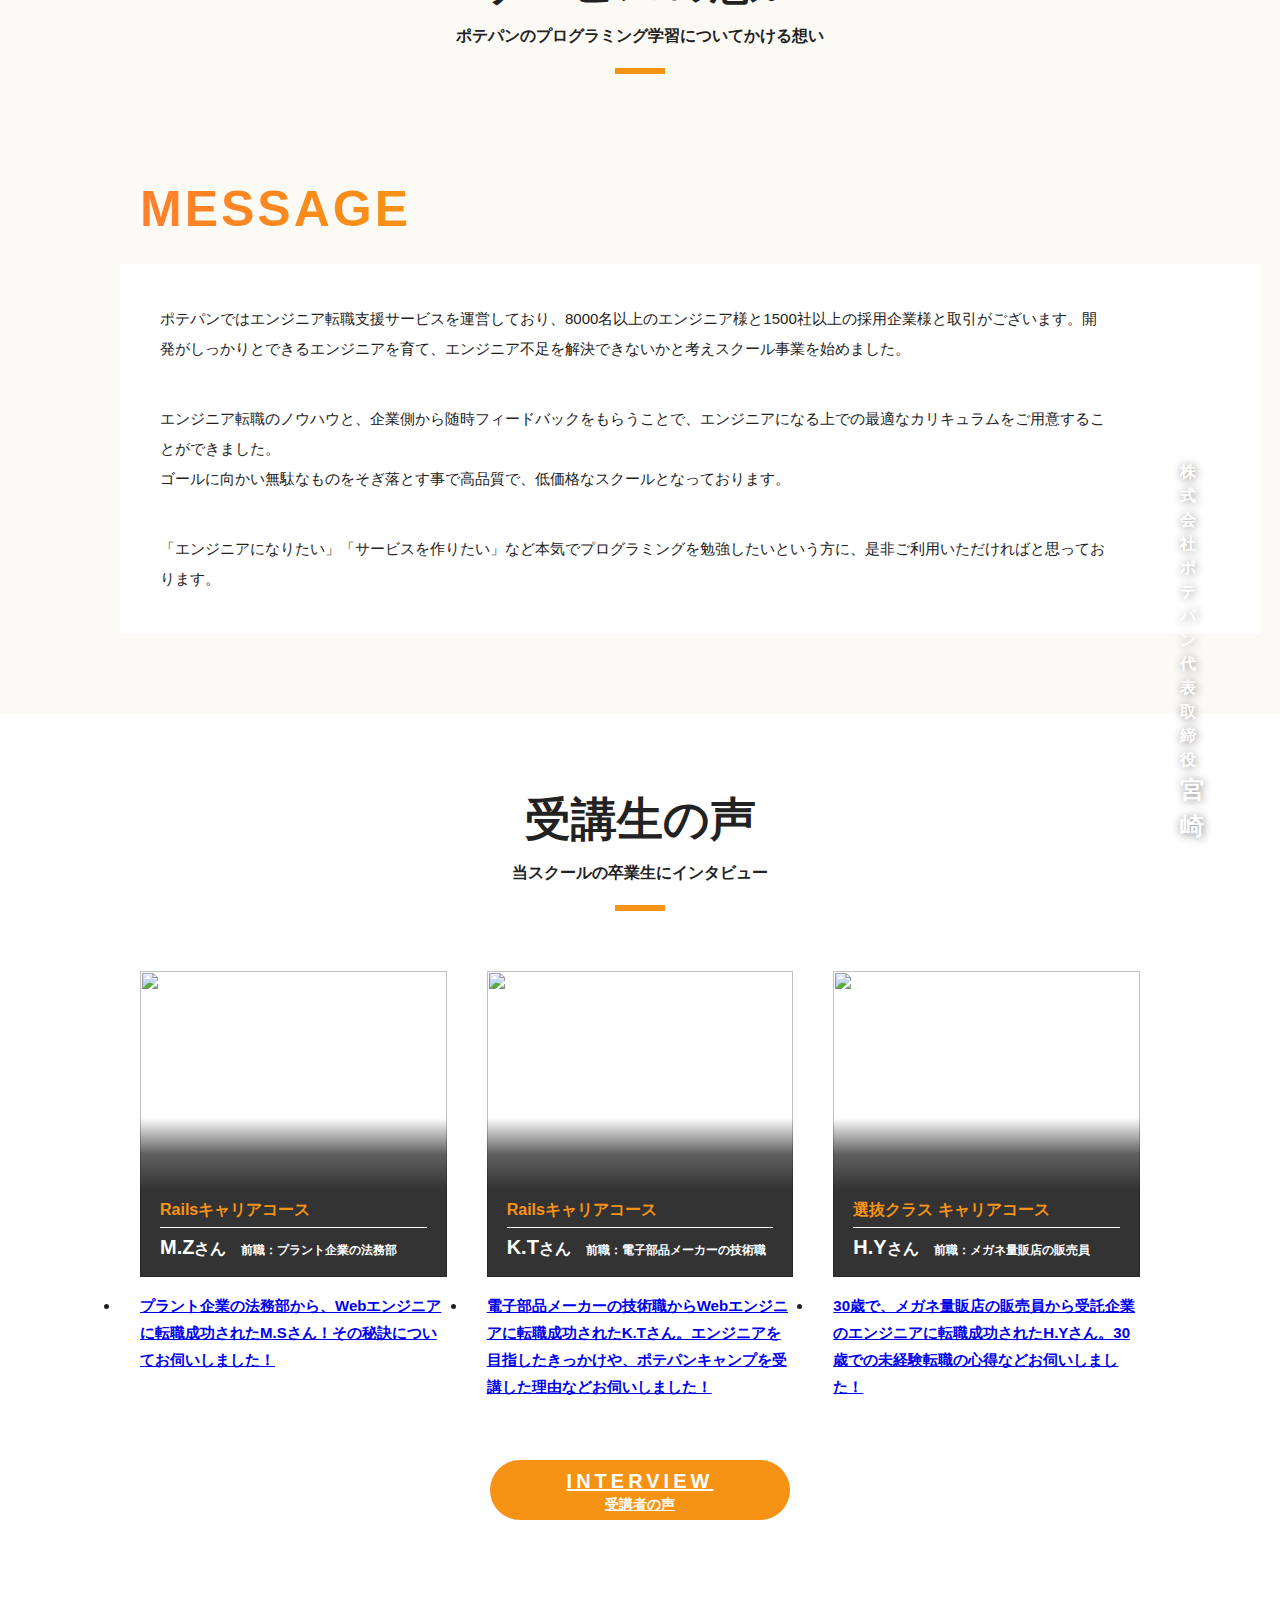
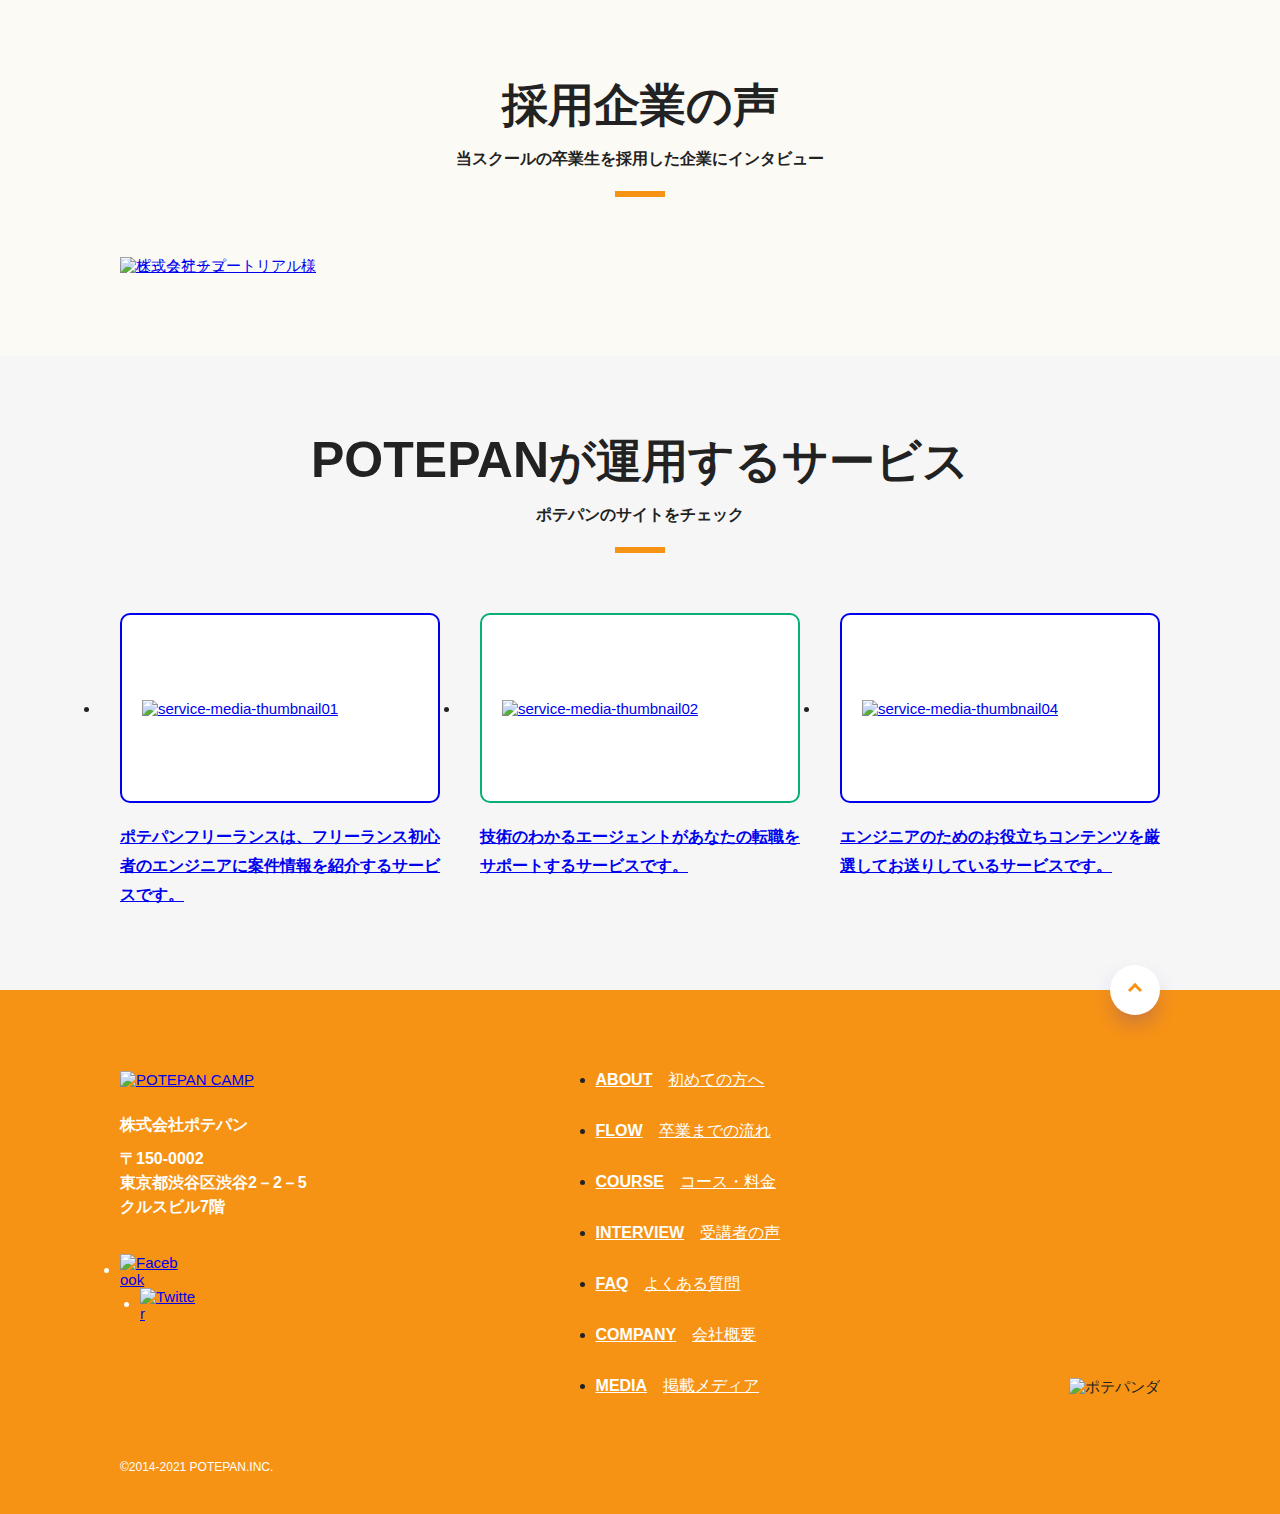
==== commit 2c581187: "dasu" ====
--- a/index.html
+++ b/index.html
@@ -43,8 +43,9 @@
               <script type="text/javascript">
                   window._wpemojiSettings = {"baseUrl":"https:\/\/s.w.org\/images\/core\/emoji\/12.0.0-1\/72x72\/","ext":".png","svgUrl":"https:\/\/s.w.org\/images\/core\/emoji\/12.0.0-1\/svg\/","svgExt":".svg","source":{"concatemoji":"https:\/\/camp.potepan.com\/wp-includes\/js\/wp-emoji-release.min.js"}};
                   !function(a,b,c){function d(a,b){var c=String.fromCharCode;l.clearRect(0,0,k.width,k.height),l.fillText(c.apply(this,a),0,0);var d=k.toDataURL();l.clearRect(0,0,k.width,k.height),l.fillText(c.apply(this,b),0,0);var e=k.toDataURL();return d===e}function e(a){var b;if(!l||!l.fillText)return!1;switch(l.textBaseline="top",l.font="600 32px Arial",a){case"flag":return!(b=d([55356,56826,55356,56819],[55356,56826,8203,55356,56819]))&&(b=d([55356,57332,56128,56423,56128,56418,56128,56421,56128,56430,56128,56423,56128,56447],[55356,57332,8203,56128,56423,8203,56128,56418,8203,56128,56421,8203,56128,56430,8203,56128,56423,8203,56128,56447]),!b);case"emoji":return b=d([55357,56424,55356,57342,8205,55358,56605,8205,55357,56424,55356,57340],[55357,56424,55356,57342,8203,55358,56605,8203,55357,56424,55356,57340]),!b}return!1}function f(a){var c=b.createElement("script");c.src=a,c.defer=c.type="text/javascript",b.getElementsByTagName("head")[0].appendChild(c)}var g,h,i,j,k=b.createElement("canvas"),l=k.getContext&&k.getContext("2d");for(j=Array("flag","emoji"),c.supports={everything:!0,everythingExceptFlag:!0},i=0;i<j.length;i++)c.supports[j[i]]=e(j[i]),c.supports.everything=c.supports.everything&&c.supports[j[i]],"flag"!==j[i]&&(c.supports.everythingExceptFlag=c.supports.everythingExceptFlag&&c.supports[j[i]]);c.supports.everythingExceptFlag=c.supports.everythingExceptFlag&&!c.supports.flag,c.DOMReady=!1,c.readyCallback=function(){c.DOMReady=!0},c.supports.everything||(h=function(){c.readyCallback()},b.addEventListener?(b.addEventListener("DOMContentLoaded",h,!1),a.addEventListener("load",h,!1)):(a.attachEvent("onload",h),b.attachEvent("onreadystatechange",function(){"complete"===b.readyState&&c.readyCallback()})),g=c.source||{},g.concatemoji?f(g.concatemoji):g.wpemoji&&g.twemoji&&(f(g.twemoji),f(g.wpemoji)))}(window,document,window._wpemojiSettings);
-              </script><script src="https://camp.potepan.com/wp-includes/js/wp-emoji-release.min.js" type="text/javascript" defer=""></script>
-              <style type="text/css">
+              </script>
+              <script src="https://camp.potepan.com/wp-includes/js/wp-emoji-release.min.js" type="text/javascript" defer=""></script>
+      <style type="text/css">
       img.wp-smiley,
       img.emoji {
           display: inline !important;
@@ -56,18 +57,19 @@
           vertical-align: -0.1em !important;
           background: none !important;
           padding: 0 !important;
-      
-      </style>
-      <link rel="stylesheet" href="https://camp.potepan.com/wp-includes/css/dist/block-library/style.min.css">
-      <link rel="stylesheet" href="https://camp.potepan.com/wp-content/themes/potepancamp/assets/styles/reset.css">
-      <link rel="stylesheet" href="https://camp.potepan.com/wp-content/themes/potepancamp/assets/styles/style.css">
-      <link rel="stylesheet" href="https://camp.potepan.com/wp-content/themes/potepancamp/assets/styles/top.css">
-      <link rel="stylesheet" href="https://camp.potepan.com/wp-content/themes/potepancamp/assets/styles/slick.css">
-      <link rel="stylesheet" href="https://camp.potepan.com/wp-content/themes/potepancamp/assets/styles/slick-theme.css">
-      <link rel="https://api.w.org/" href="https://camp.potepan.com/wp-json/">
-      <link rel="EditURI" type="application/rsd+xml" title="RSD" href="https://camp.potepan.com/xmlrpc.php?rsd">
-      <link rel="wlwmanifest" type="application/wlwmanifest+xml" href="https://camp.potepan.com/wp-includes/wlwmanifest.xml"> 
-      <script src="https://googleads.g.doubleclick.net/pagead/viewthroughconversion/946089336/?random=1627722385649&amp;cv=9&amp;fst=1627722385649&amp;num=1&amp;label=CrTbCNa85okCEPjakMMD&amp;guid=ON&amp;resp=GooglemKTybQhCsO&amp;u_h=900&amp;u_w=1440&amp;u_ah=877&amp;u_aw=1370&amp;u_cd=24&amp;u_his=10&amp;u_tz=540&amp;u_java=false&amp;u_nplug=3&amp;u_nmime=4&amp;gtm=2wg7s0&amp;sendb=1&amp;ig=1&amp;frm=0&amp;url=https%3A%2F%2Fcamp.potepan.com%2F&amp;ref=https%3A%2F%2Fcamp.potepan.com%2Ffaq&amp;tiba=%E3%83%9D%E3%83%86%E3%83%91%E3%83%B3%E3%82%AD%E3%83%A3%E3%83%B3%E3%83%97%20-%20Web%E3%82%A8%E3%83%B3%E3%82%B8%E3%83%8B%E3%82%A2%E8%BC%A9%E5%87%BANo1%E3%83%97%E3%83%AD%E3%82%B0%E3%83%A9%E3%83%9F%E3%83%B3%E3%82%B0%E3%82%B9%E3%82%AF%E3%83%BC%E3%83%AB&amp;hn=www.googleadservices.com&amp;async=1&amp;rfmt=3&amp;fmt=4"></script></head>
+      }
+          </style>
+          <link rel="stylesheet" href="https://camp.potepan.com/wp-includes/css/dist/block-library/style.min.css">
+          <link rel="stylesheet" href="https://camp.potepan.com/wp-content/themes/potepancamp/assets/styles/reset.css">
+          <link rel="stylesheet" href="https://camp.potepan.com/wp-content/themes/potepancamp/assets/styles/style.css">
+          <link rel="stylesheet" href="https://camp.potepan.com/wp-content/themes/potepancamp/assets/styles/top.css">
+          <link rel="stylesheet" href="https://camp.potepan.com/wp-content/themes/potepancamp/assets/styles/slick.css">
+          <link rel="stylesheet" href="https://camp.potepan.com/wp-content/themes/potepancamp/assets/styles/slick-theme.css">
+          <link rel="https://api.w.org/" href="https://camp.potepan.com/wp-json/">
+          <link rel="EditURI" type="application/rsd+xml" title="RSD" href="https://camp.potepan.com/xmlrpc.php?rsd">
+          <link rel="wlwmanifest" type="application/wlwmanifest+xml" href="https://camp.potepan.com/wp-includes/wlwmanifest.xml">
+          <script src="https://googleads.g.doubleclick.net/pagead/viewthroughconversion/946089336/?random=1628440017299&amp;cv=9&amp;fst=1628440017299&amp;num=1&amp;label=CrTbCNa85okCEPjakMMD&amp;guid=ON&amp;resp=GooglemKTybQhCsO&amp;eid=376635470&amp;u_h=900&amp;u_w=1440&amp;u_ah=877&amp;u_aw=1385&amp;u_cd=24&amp;u_his=6&amp;u_tz=540&amp;u_java=false&amp;u_nplug=3&amp;u_nmime=4&amp;gtm=2wg840&amp;sendb=1&amp;ig=1&amp;frm=0&amp;url=https%3A%2F%2Fcamp.potepan.com%2F&amp;ref=https%3A%2F%2Fcamp.potepan.com%2Ffaq&amp;tiba=%E3%83%9D%E3%83%86%E3%83%91%E3%83%B3%E3%82%AD%E3%83%A3%E3%83%B3%E3%83%97%20-%20Web%E3%82%A8%E3%83%B3%E3%82%B8%E3%83%8B%E3%82%A2%E8%BC%A9%E5%87%BANo1%E3%83%97%E3%83%AD%E3%82%B0%E3%83%A9%E3%83%9F%E3%83%B3%E3%82%B0%E3%82%B9%E3%82%AF%E3%83%BC%E3%83%AB&amp;hn=www.googleadservices.com&amp;async=1&amp;rfmt=3&amp;fmt=4"></script>
+          </head>
     </head>
 
        <body class="page-top">
--- a/css①8:5.css
+++ b/css①8:5.css
@@ -32,11 +32,11 @@
          z-index: 10;
 }
 
-@media screen and (max-width: 767px)
+@media screen and (max-width: 767px){
 .content-width {max-width: none;
                 padding-left: 20px;
                 padding-right: 20px;
-}
+}}
 
 .content-width {max-width: 1140px;
                 padding-left: 50px;
@@ -69,13 +69,13 @@
     position: absolute;
 }
 
-@media screen and (max-width: 1080px)
+@media screen and (max-width: 1080px){
 .site-header {
     position: fixed;
     background-color: #fff;
     z-index: 10;
     width: 100%;
-}
+}}
 
 .header-width {
     max-width: 100%;
@@ -88,10 +88,11 @@
     justify-content: space-between;
 }
 
-@media screen and (min-width: 767px)
+@media screen and (min-width: 767px){
 .hover-opacity {
     transition: opacity 0.2s;
-}
+}}
+
 a {
     color: #222;
     text-decoration: none;
@@ -329,17 +330,17 @@
 .link-button.no-subtitle {font-size: 16px;
 }
 
-@media screen and (min-width: 767px)
+@media screen and (min-width: 767px){
 a.link-button {
     color: #fff;
-}
-
-@media screen and (max-width: 1024px)
+}}
+
+@media screen and (max-width: 1024px){
 .top-hero-box .No1-notation {
     top: -168px;
     right: 0;
     left: -28px;
-}
+}}
 
 .top-hero-box .No1-notation {
     margin: 0;
@@ -370,12 +371,12 @@
     padding: 4px;
 }
 
-@media screen and (max-width: 1024px)
+@media screen and (max-width: 1024px){
 .proviso p {
     background-color: rgba(255, 255, 255, .3);
     color: #000;
     padding: 4px;
-}
+}}
 
 p {
     line-height: 1.5;
@@ -397,51 +398,51 @@
                       margin-bottom: 50px;
 }
 
-@media screen and (max-width: 767px)
+@media screen and (max-width: 767px){
 .banner-for-students--sp {
     display: block;
     margin: 0 0 50px 5px;
-}
+}}
 
 .top-about .contents-tidy {align-items: center;
 }
 
-@media screen and (max-width: 767px)
+@media screen and (max-width: 767px){
 .top-about-content {
     flex-direction: column;
-}
-
-@media screen and (max-width: 1024px)
+}}
+
+@media screen and (max-width: 1024px){
 .top-about-content {
     flex-direction: column;
     width: 100%;
-}
+}}
 
 .contents-tidy {
     display: flex;
     justify-content: space-between;
 }
 
-@media screen and (max-width: 767px)
+@media screen and (max-width: 767px){
 .about-text, .top-about-button {
     width: 100%;
-}
-
-@media screen and (max-width: 1024px)
+}}
+
+@media screen and (max-width: 1024px){
 .about-text, .top-about-button {
     width: 100%;
-}
+}}
 
 .about-text {
     color: #fff;
     width: 53%;
 }
 
-@media screen and (max-width: 767px)
+@media screen and (max-width: 767px){
 .about-text h2 {
     font-size: 26px;
     text-align: center;
-}
+}}
 
 .about-text h2 {font-size: 40px;
                 letter-spacing: 1px;
@@ -472,11 +473,11 @@
 .pc-dn {display: none !important;
 }
 
-@media screen and (max-width: 1024px)
+@media screen and (max-width: 1024px){
 .about-text + .top-about-button {
     margin-top: 40px;
     width: 250px;
-}
+}}
 
 .top-about-button {
     width: 320px;
@@ -488,10 +489,10 @@
     margin-right: 10px;
 }
 
-@media screen and (min-width: 767px)
+@media screen and (min-width: 767px){
 .hover-opacity {
     transition: opacity 0.2s;
-}
+}}
 
 .link-button span:first-child {
     letter-spacing: 4px;
@@ -640,10 +641,10 @@
     font-weight: bold;
 }
 
-@media screen and (max-width: 1080px)
+@media screen and (max-width: 1080px){
 .list-text .sp-dn {
     display: none;
-}
+}}
 
 .desc-list .example {
     background-color: #fff;
@@ -701,11 +702,11 @@
     margin-block-end: 0px;
 }
 
-@media screen and (max-width: 1080px)
+@media screen and (max-width: 1080px){
 .desc-list .example-contents > li {
     padding-left: 10px;
     padding-right: 10px;
-}
+}}
 
 .desc-list .example-contents > li {
     width: 25%;
@@ -759,28 +760,29 @@
     line-height: 1;
 }
 
-@media screen and (max-width: 1080px)
+@media screen and (max-width: 1080px){
 .desc-list .example.performance {
     padding: 30px;
-}
+}}
 
 .desc-list .example.performance {
     padding: 40px 70px;
 }
 
-@media screen and (max-width: 1080px)
+@media screen and (max-width: 1080px){
 .desc-list .example-list {
     margin: 0 -30px;
-}
+}}
 
 .desc-list .example-list {
     margin: 0 -60px;
 }
 
-@media screen and (max-width: 1080px)
+@media screen and (max-width: 1080px){
 .desc-list .example-list > li {
     padding: 0 30px;
-}
+}}
+
 
 .desc-list .example-list > li {
     padding: 0 60px;
@@ -793,10 +795,10 @@
     height: -webkit-fill-available;
 }
 
-@media screen and (max-width: 1080px)
+@media screen and (max-width: 1080px){
 .desc-list .example-list > li {
     padding: 0 30px;
-}
+}}
 
 .desc-list .list-text {
     font-size: 16px;
@@ -1005,9 +1007,10 @@
     font-size: 12px;
     color: #999;
 }
-@media screen and (min-width: 767px)
+
+@media screen and (min-width: 767px){
 .hover-text-color {transition: 0.2s;
-}
+}}
 
 .course-link::after {
     content: '';
@@ -1032,15 +1035,15 @@
                  margin-right: auto;
 }
 
-@media screen and (min-width: 767px)
+@media screen and (min-width: 767px){
 a.link-button {
     color: #fff;
-}
-
-@media screen and (min-width: 767px)
+}}
+
+@media screen and (min-width: 767px){
 .hover-opacity {
     transition: opacity 0.2s;
-}
+}}
 
 .link-button span:last-child {font-size: 14px;
 }
@@ -1053,13 +1056,13 @@
                padding-bottom: 80px;
 }
 
-@media screen and (max-width: 1024px)
+@media screen and (max-width: 1024px){
 .message-title {
     font-size: 32px;
     background: -webkit-linear-gradient(0deg, #ff802c, #f79214);
     -webkit-background-clip: text;
     -webkit-text-fill-color: transparent;
-}
+}}
 
 .message-title {
     display: inline-block;
@@ -1080,26 +1083,27 @@
 .message-contents.contents-tidy {align-items: center;
 }
 
-@media screen and (max-width: 1024px)
+@media screen and (max-width: 1024px){
 .message-contents {
     flex-direction: column;
     position: relative;
     background-color: #fff;
     padding: 45px 40px 40px;
-}
+}}
 
 .message-contents {
     margin-top: -20px;
     position: relative;
 }
 
-@media screen and (max-width: 1024px)
+@media screen and (max-width: 1024px){
 .message-text {
     padding: 0;
     margin-right: 0;
     margin-top: 30px;
     order: 2;
-}
+}}
+
 .message-text {
     background-color: #fff;
     padding: 40px 150px 40px 40px;
@@ -1119,10 +1123,10 @@
 .message-text p + p {margin-top: 40px;
 }
 
-@media screen and (max-width: 1024px)
+@media screen and (max-width: 1024px){
 .message-thumbnail {
     order: 1;
-}
+}}
 
 .message-thumbnail {position: relative;
 }
@@ -1139,32 +1143,32 @@
 .message-thumbnail p span {font-size: 24px;
 }
 
-@media screen and (max-width: 1024px)
+@media screen and (max-width: 1024px){
 .message-thumbnail > img {
     width: 100%;
-}
-
-@media screen and (max-width: 840px)
+}}
+
+@media screen and (max-width: 840px){
 .interview-list {
     padding-left: 80px;
     padding-right: 80px;
-}
-
-@media screen and (max-width: 1070px)
+}}
+
+@media screen and (max-width: 1070px){
 .interview-list {
     display: block;
     margin-left: 0;
     margin-right: 0;
     padding-left: 160px;
     padding-right: 160px;
-}
-
-@media screen and (max-width: 1070px)
+}}
+
+@media screen and (max-width: 1070px){
 .interview-list > li {
     padding-left: 0;
     padding-right: 0;
     width: 100%;
-}
+}}
 
 .interview-list > li {
     padding-left: 20px;
@@ -1190,10 +1194,10 @@
     left: 0;
 }
 
-@media screen and (min-width: 767px)
+@media screen and (min-width: 767px){
 .hover-scale {
     transition: transform 0.2s;
-}
+}}
 
 .pc-dn {
     display: none !important;
@@ -1231,19 +1235,19 @@
     line-height: 1.8;
 }
 
-@media screen and (max-width: 1070px)
+@media screen and (max-width: 1070px){
 .interview-list > li + li {
     margin-top: 20px;
     padding-top: 30px;
     border-top: solid 1px #efefef;
-}
-
-@media screen and (max-width: 1070px)
+}}
+
+@media screen and (max-width: 1070px){
 .interview-list > li {
     padding-left: 0;
     padding-right: 0;
     width: 100%;
-}
+}}
 
 .interview-media .interview-thumbnail-titlebox .interview-thumbnail-subtitle {
     font-size: 16px;
@@ -1254,10 +1258,10 @@
     border-top: 1px solid #fff;
 }
 
-@media screen and (min-width: 767px)
+@media screen and (min-width: 767px){
 a:hover .hover-text-color, .hover-text-color:hover {
     color: #f79314;
-}
+}}
 
 .section-button {
     margin-top: 60px;
@@ -1266,19 +1270,19 @@
     margin-right: auto;
 }
 
-@media screen and (min-width: 767px)
+@media screen and (min-width: 767px){
 a.link-button {/* color: #fff; */
-}
-
-@media screen and (min-width: 767px)
+}}
+
+@media screen and (min-width: 767px){
 .hover-opacity {
     transition: opacity 0.2s;
-}
-
-@media screen and (min-width: 767px)
+}}
+
+@media screen and (min-width: 767px){
 a.link-button {
     /* color: #fff; */
-}
+}}
 
 .main-section.top-service, .main-section.top-works {
     background-color: #fcfaf5;
@@ -1423,10 +1427,10 @@
     max-width: 280px;
 }
 
-@media screen and (min-width: 767px)
+@media screen and (min-width: 767px){
 .hover-opacity {
     transition: opacity 0.2s;
-}
+}}
 
 .footer-info .footer-logo > img {
     width: 100%;
@@ -1455,10 +1459,10 @@
     max-width: 60px;
 }
 
-@media screen and (min-width: 767px)
+@media screen and (min-width: 767px){
 .hover-opacity {
     transition: opacity 0.2s;
-}
+}}
 
 .footer-info .footer-social-item > img {
     width: 100%;
@@ -1474,10 +1478,10 @@
     max-width: 60px;
 }
 
-@media screen and (min-width: 767px)
+@media screen and (min-width: 767px){
 .hover-opacity {
     transition: opacity 0.2s;
-}
+}}
 
 .site-footer .site-footer-main + .site-footer-sub {
     margin-top: 60px;
